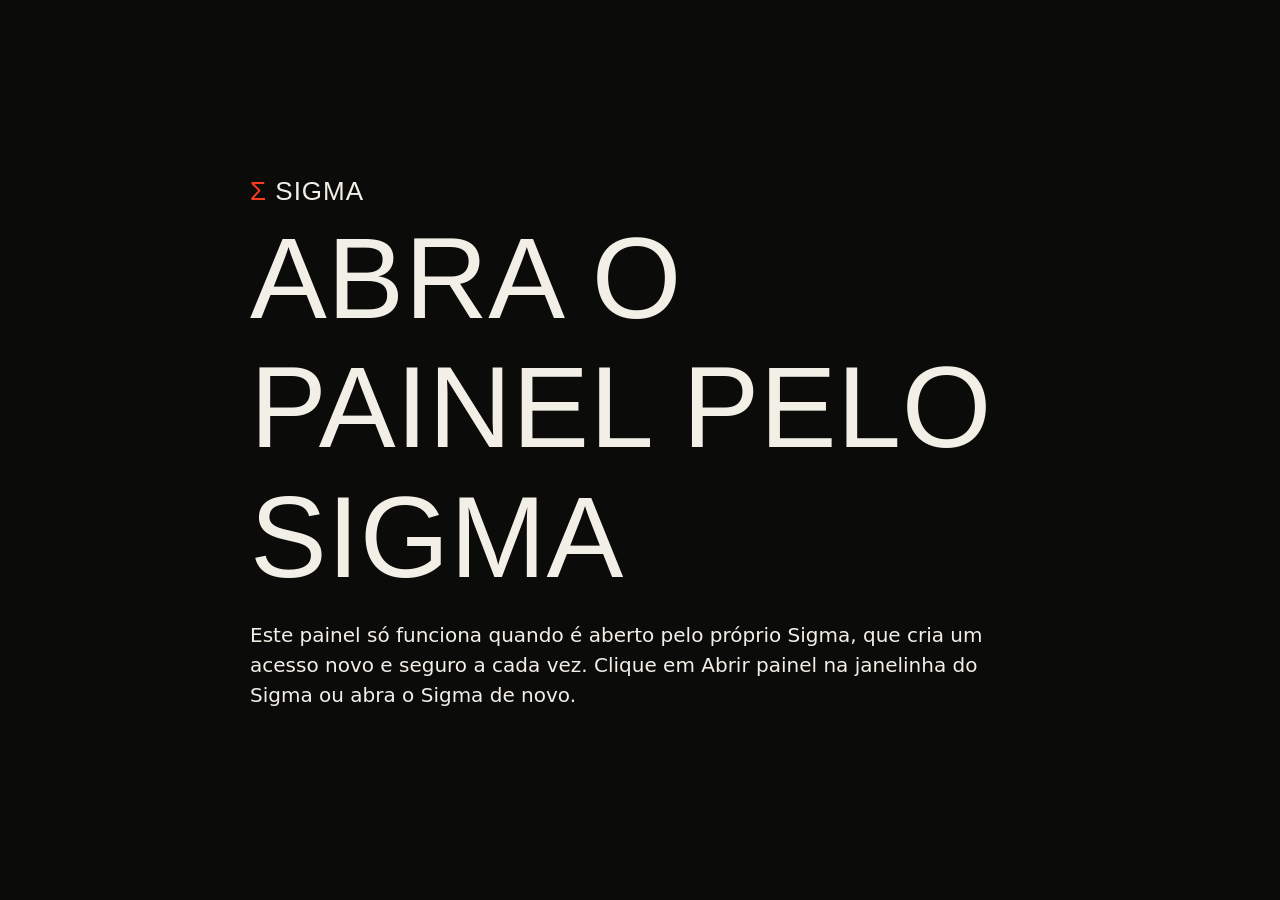
==== sigma/web/app.html @ e87d8d56 "Sigma 2.13: catálogo com 99 modelos (32 gigantes, de 3 a 55 PCs) em classes recolhíveis com rolagem " ====
<!doctype html>
<html lang="pt-br">
<head>
<meta charset="utf-8">
<meta name="viewport" content="width=device-width, initial-scale=1">
<meta name="referrer" content="no-referrer">
<title>Sigma</title>
<link rel="icon" href="data:image/svg+xml,%3Csvg xmlns='http://www.w3.org/2000/svg' viewBox='0 0 64 64'%3E%3Crect width='64' height='64' fill='%23ff3b1f'/%3E%3Ctext x='32' y='50' font-size='50' font-weight='900' text-anchor='middle' font-family='Arial Black,Arial,sans-serif' fill='%230b0b0a'%3E%CE%A3%3C/text%3E%3C/svg%3E">
<style>
/* mesma identidade do site público (sigma.css), com ajustes de aplicativo.
   Só fontes do sistema: o painel nunca chama Google Fonts nem outro site (quem olha não fica sabendo que você usa o Sigma). */
:root {
  --bg: #0b0b0a; --card: #141412; --text: #f2efe6; --muted: #a39f94; --line: #2b2a26;
  --accent: #ff3b1f; --accent-ink: #0b0b0a; --accent-soft: rgba(255, 59, 31, .12);
  --signal: #ffd400; --ok: #5fe08a; --bad: #ff6b5b; --code: #1c1b18;
  --display: Anton, Impact, "Haettenschweiler", "Arial Narrow Bold", sans-serif;
  --mono: "IBM Plex Mono", Consolas, "Cascadia Mono", Menlo, monospace;
  --sans: Inter, "Segoe UI", system-ui, -apple-system, Roboto, Arial, sans-serif;
}
* { box-sizing: border-box; border-radius: 0; }
[hidden] { display: none !important; }
html { color-scheme: dark; }
body { margin: 0; background: var(--bg); color: var(--text); font: 16px/1.6 var(--sans); -webkit-font-smoothing: antialiased; }
::selection { background: var(--accent); color: var(--accent-ink); }
a { color: var(--accent); }
:focus-visible { outline: 2px solid var(--accent); outline-offset: 2px; }
/* nas faixas vermelhas o contorno vermelho sumiria: lá ele é preto */
.band :focus-visible, .clockbox :focus-visible { outline-color: var(--accent-ink); }
/* texto de título com acento (VOCÊ, ROBÔ, ÉPOCA) precisa de entrelinha >= 1.12, senão o acento bate na linha de cima */
h1, h2, h3, h4 { font-family: var(--display); font-weight: 400; text-transform: uppercase; letter-spacing: .5px; line-height: 1.15; margin: 0; }
h2 { font-size: clamp(32px, 4.8vw, 56px); margin: 6px 0 14px; }
h3 { font-size: 22px; margin: 0 0 12px; }
p { margin: 0 0 12px; }
.kicker { font: 600 12px var(--mono); text-transform: uppercase; letter-spacing: 2px; color: var(--accent); }
.mega { font: 400 clamp(50px, 9vw, 116px)/1.12 var(--display); text-transform: uppercase; letter-spacing: .5px; margin: 10px 0 18px; overflow-wrap: anywhere; }
.mega em { font-style: normal; color: var(--accent); }
.mega.on::before { content: ""; display: inline-block; width: .3em; height: .3em; background: var(--accent); margin-right: .16em; vertical-align: .1em; animation: pulse 1.4s infinite; }
.mega.off { color: var(--bad); } .mega.idle { color: var(--muted); } .mega.warn { color: var(--signal); }
.lead { font-size: clamp(17px, 2vw, 20px); line-height: 1.5; max-width: 760px; }
.lead b { background: var(--text); color: var(--bg); padding: 0 5px; }
.muted { color: var(--muted); }
.hint { color: var(--muted); font-size: 13.5px; line-height: 1.5; margin: 6px 0 0; }
.mono { font-family: var(--mono); font-size: 14px; }
.addr { font: 600 14px var(--mono); word-break: break-all; }
.ok { color: var(--ok); } .bad { color: var(--bad); } .warn { color: var(--signal); }
.err { color: var(--bad); font-weight: 600; margin: 12px 0 0; }
.mt { margin-top: 18px; }
.sec { margin: 40px 0 14px; font-size: 28px; }
.row { display: flex; gap: 10px; flex-wrap: wrap; align-items: center; }
.between { justify-content: space-between; }
.brand { font: 400 26px/1 var(--display); letter-spacing: 1px; white-space: nowrap; }
.brand span { color: var(--accent); }
.brand.xl { font-size: clamp(48px, 10vw, 96px); }
@keyframes pulse { 50% { opacity: .25; } }
@media (prefers-reduced-motion: reduce) { *, *::before { animation: none !important; transition: none !important; } }

/* botões e campos */
button, .btn { font: 600 13px var(--mono); text-transform: uppercase; letter-spacing: 1px; border: 2px solid var(--text);
  background: transparent; color: var(--text); padding: 10px 16px; cursor: pointer; text-decoration: none;
  display: inline-flex; align-items: center; justify-content: center; gap: 8px; transition: transform .08s, box-shadow .08s; }
button:hover, .btn:hover { transform: translate(-2px, -2px); box-shadow: 4px 4px 0 var(--accent); }
button:active, .btn:active { transform: none; box-shadow: none; }
button.primary, .btn.primary { background: var(--accent); border-color: var(--accent); color: var(--accent-ink); }
button.primary:hover, .btn.primary:hover { box-shadow: 4px 4px 0 var(--text); }
button.danger { border-color: var(--bad); color: var(--bad); }
button.danger:hover { box-shadow: 4px 4px 0 var(--bad); }
button.danger-fill { background: var(--bad); border-color: var(--bad); color: var(--accent-ink); }
button.big, .btn.big { padding: 15px 24px; font-size: 15px; }
button.small, .btn.small { padding: 5px 10px; font-size: 12px; }
button.link { border: 0; padding: 0; background: none; color: var(--accent); text-decoration: underline; text-transform: none; letter-spacing: 0; font: inherit; }
button.link:hover { transform: none; box-shadow: none; }
button:disabled { opacity: .45; cursor: default; transform: none; box-shadow: none; }
input, select, textarea { font: inherit; width: 100%; padding: 11px 12px; border: 1px solid var(--line); background: var(--bg); color: var(--text); }
input:focus, select:focus, textarea:focus { outline: 2px solid var(--accent); outline-offset: -1px; }
textarea { resize: vertical; min-height: 56px; }
label { display: block; font: 600 12px var(--mono); text-transform: uppercase; letter-spacing: 1px; color: var(--muted); margin: 14px 0 6px; }
label.check { display: flex; gap: 12px; align-items: center; text-transform: none; letter-spacing: 0; font: 600 16px var(--sans); color: var(--text); cursor: pointer; }
input[type=checkbox] { width: 22px; height: 22px; padding: 0; margin: 0; accent-color: var(--accent); flex: none; }
input[type=range] { -webkit-appearance: none; appearance: none; height: 30px; padding: 0; border: 0; background: transparent; cursor: pointer; }
input[type=range]:focus { outline: none; }
input[type=range]:focus-visible { outline: 2px solid var(--accent); outline-offset: 2px; }
input[type=range]::-webkit-slider-runnable-track { height: 8px; background: linear-gradient(to right, var(--accent) var(--p, 50%), var(--line) var(--p, 50%)); }
input[type=range]::-webkit-slider-thumb { -webkit-appearance: none; width: 24px; height: 24px; margin-top: -8px; background: var(--text); border: 3px solid var(--bg); box-shadow: 0 0 0 2px var(--text); }
input[type=range]::-moz-range-track { height: 8px; background: var(--line); }
input[type=range]::-moz-range-progress { height: 8px; background: var(--accent); }
input[type=range]::-moz-range-thumb { width: 18px; height: 18px; background: var(--text); border: 3px solid var(--bg); border-radius: 0; }
.input-btn { display: flex; gap: 8px; }
.input-btn input { flex: 1; min-width: 0; }
.two { display: grid; grid-template-columns: 1fr 1fr; gap: 12px; }
.switch { width: 54px; height: 30px; padding: 0; border: 2px solid var(--text); position: relative; flex: none; }
.switch::after { content: ""; position: absolute; top: 4px; left: 4px; width: 18px; height: 18px; background: var(--muted); transition: transform .12s; }
.switch[aria-checked="true"] { background: var(--accent); border-color: var(--accent); }
.switch[aria-checked="true"]::after { transform: translateX(24px); background: var(--accent-ink); }
.switch:hover { transform: none; box-shadow: 3px 3px 0 var(--text); }
.seg { display: inline-flex; }
.seg button { border-width: 1px; }
.seg button.on { background: var(--text); color: var(--bg); }

/* telas cheias: carregando, sem sessão, desligado */
.screen { min-height: 100vh; display: grid; place-items: center; padding: 24px; }
.screen-box { max-width: 780px; width: 100%; }
.banner { background: var(--signal); color: var(--accent-ink); font: 600 13px var(--mono); text-transform: uppercase; letter-spacing: 1px; padding: 10px 20px; text-align: center; }

/* topo e abas */
.top { position: sticky; top: 0; z-index: 6; background: var(--bg); border-bottom: 2px solid var(--text); }
.top-row { display: flex; flex-wrap: wrap; align-items: center; gap: 10px 18px; padding: 12px 24px 6px; }
.spacer { flex: 1; }
.live { display: inline-flex; align-items: center; gap: 8px; font: 600 12px var(--mono); text-transform: uppercase; letter-spacing: 1px; padding: 5px 10px; border: 1px solid var(--line); }
.live i { width: 9px; height: 9px; background: var(--muted); flex: none; }
.live.on { border-color: var(--accent); } .live.on i { background: var(--accent); animation: pulse 1.4s infinite; }
.live.warn i { background: var(--signal); } .live.off i { background: var(--bad); }
.top-bal { text-align: right; line-height: 1.1; }
.top-bal span { display: block; font: 600 11px var(--mono); text-transform: uppercase; letter-spacing: 1px; color: var(--muted); }
.top-bal b { font: 400 22px var(--display); letter-spacing: .5px; white-space: nowrap; }
.tabs { display: flex; overflow-x: auto; padding: 0 12px; scrollbar-width: none; }
.tabs::-webkit-scrollbar { display: none; }
.tabs button { border: 0; background: none; color: var(--muted); padding: 12px; white-space: nowrap; }
.tabs button:hover { color: var(--text); transform: none; box-shadow: inset 0 -3px 0 var(--line); }
.tabs button.on { color: var(--text); box-shadow: inset 0 -4px 0 var(--accent); }
.wrap { max-width: 1120px; margin: 0 auto; padding: 34px 24px 70px; }
.foot { border-top: 2px solid var(--text); padding: 22px 24px; display: flex; flex-wrap: wrap; gap: 8px 22px; justify-content: center;
  font: 600 12.5px var(--mono); text-transform: uppercase; letter-spacing: 1px; color: var(--muted); }
.foot a { color: var(--muted); text-decoration: none; margin: 0 6px; }
.foot a:hover { color: var(--accent); }

/* blocos */
.card { background: var(--card); border: 1px solid var(--line); padding: 22px; min-width: 0; }
.cols { display: grid; gap: 18px; grid-template-columns: repeat(auto-fit, minmax(min(340px, 100%), 1fr)); align-items: start; }
.zone { border-color: rgba(255, 107, 91, .45); }
.note { border-left: 4px solid var(--signal); background: rgba(255, 212, 0, .07); padding: 12px 16px; margin: 14px 0; }
.note.err { border-color: var(--bad); background: rgba(255, 107, 91, .08); color: var(--text); font-weight: 400; }
.note.ok { border-color: var(--ok); background: rgba(95, 224, 138, .07); }
.pill { display: inline-flex; align-items: center; font: 600 12px var(--mono); text-transform: uppercase; letter-spacing: 1px; padding: 4px 10px; border: 1px solid var(--line); color: var(--muted); }
.pill.ok { border-color: var(--ok); color: var(--ok); } .pill.bad { border-color: var(--bad); color: var(--bad); } .pill.warn { border-color: var(--signal); color: var(--signal); }
.tag { display: inline-block; font: 600 10.5px/1.6 var(--mono); text-transform: uppercase; letter-spacing: 1px; padding: 1px 7px; border: 1px solid currentColor; margin-right: 6px; vertical-align: 1px; white-space: nowrap; }
.tag.red { background: var(--accent); color: var(--accent-ink); border-color: var(--accent); }
.tag.ok { color: var(--ok); } .tag.bad { color: var(--bad); } .tag.warn { color: var(--signal); }
.empty { color: var(--muted); padding: 14px 0; margin: 0; }
.stats { display: grid; grid-template-columns: repeat(auto-fit, minmax(min(170px, 100%), 1fr)); border: 2px solid var(--text); margin: 26px 0; }
.stat { padding: 18px 18px 16px; border: 1px solid var(--line); min-width: 0; }
.stat > span { display: block; font: 600 11.5px var(--mono); text-transform: uppercase; letter-spacing: 1px; color: var(--muted); }
.stat > b { display: block; font: 400 clamp(32px, 3.6vw, 46px)/1.12 var(--display); margin: 8px 0 4px; letter-spacing: .5px; overflow-wrap: anywhere; }
.stat > b.long { font-size: clamp(24px, 2.6vw, 32px); }
.stat > small { display: block; color: var(--muted); font-size: 13px; line-height: 1.4; }
.stats.six, .stats.three { grid-template-columns: repeat(3, minmax(0, 1fr)); }   /* sem célula sobrando no fim */
.stat.hot { background: var(--accent-soft); box-shadow: inset 0 0 0 2px var(--accent); }
.stat.hot > b { color: var(--accent); }
.bar { height: 8px; background: var(--line); overflow: hidden; }
.bar > i { display: block; height: 100%; width: 0; background: var(--accent); transition: width .5s; }
.bar.big { height: 26px; background: transparent; border: 2px solid var(--text); }
.bar.done > i { background: var(--ok); }
.kv { display: grid; grid-template-columns: auto minmax(0, 1fr); gap: 4px 14px; font-size: 14.5px; margin: 0; }
.kv dt { color: var(--muted); font: 600 11.5px/1.9 var(--mono); text-transform: uppercase; letter-spacing: 1px; }
.kv dd { margin: 0; overflow-wrap: anywhere; }
.cat-tools { display: flex; flex-wrap: wrap; gap: 8px; align-items: center; margin: 12px 0 4px; }
.cat-tools input { flex: 1 1 260px; min-width: 0; }
details.cat-group { border: 1px solid var(--line); background: var(--card); margin-top: 10px; }
details.cat-group > summary { list-style: none; cursor: pointer; display: flex; align-items: center; gap: 10px;
  padding: 14px 16px; font: 600 16px/1.3 var(--sans, inherit); text-transform: none; letter-spacing: 0; }
details.cat-group > summary::-webkit-details-marker { display: none; }
details.cat-group > summary::before { content: "+"; display: inline-grid; place-items: center; width: 22px; height: 22px;
  border: 1px solid var(--line-strong, var(--line)); font: 600 15px var(--mono); flex: none; transition: transform .15s; }
details.cat-group[open] > summary::before { content: "–"; }
details.cat-group > summary .cat-sub { color: var(--muted); font: 400 13px var(--sans, inherit); }
details.cat-group > summary .cat-count { margin-left: auto; font: 600 12px var(--mono); color: var(--muted); white-space: nowrap; }
details.cat-group > summary:hover { background: color-mix(in srgb, var(--text) 4%, transparent); }
.cat-scroll { max-height: min(620px, 70vh); overflow-y: auto; overscroll-behavior: contain; padding: 4px 14px 16px;
  border-top: 1px solid var(--line); scrollbar-gutter: stable; }
.cat-scroll .tiles { margin-top: 10px; }
.tiles { display: grid; gap: 14px; grid-template-columns: repeat(auto-fill, minmax(min(300px, 100%), 1fr)); }
.tile { background: var(--card); border: 1px solid var(--line); padding: 18px; display: flex; flex-direction: column; gap: 12px; min-width: 0; }
.tile h4 { font-size: 24px; overflow-wrap: anywhere; }
.tile .desc { color: var(--muted); font-size: 14px; margin: 0; }
.tile > .row:last-child { margin-top: auto; }
.list { border-top: 1px solid var(--line); }
.item { display: flex; justify-content: space-between; align-items: center; gap: 14px; padding: 12px 4px; border-bottom: 1px solid var(--line); }
.item .what { font-weight: 600; overflow-wrap: anywhere; }
.item .meta { color: var(--muted); font-size: 13px; }
.item .amt { font: 600 15px var(--mono); white-space: nowrap; text-align: right; }
.item.in .amt { color: var(--ok); }
.item.mint { background: var(--accent-soft); box-shadow: inset 4px 0 0 var(--accent); padding-left: 16px; }
.item.mint .amt { color: var(--accent); font-size: 16px; }
.dl { padding: 12px 0; border-bottom: 1px solid var(--line); }
.dl .bar { margin-top: 8px; }
.dl .meta { font: 600 12px var(--mono); text-transform: uppercase; letter-spacing: 1px; color: var(--muted); margin-top: 6px; }
table { width: 100%; border-collapse: collapse; font-size: 14.5px; }
th, td { text-align: left; padding: 9px 8px; border-bottom: 1px solid var(--line); white-space: nowrap; }
th { color: var(--muted); font: 600 11px var(--mono); text-transform: uppercase; letter-spacing: 1px; }
td.hot { color: var(--accent); font-weight: 700; }
.table-wrap { overflow-x: auto; }

/* início */
.hero { display: grid; grid-template-columns: minmax(0, 1.25fr) minmax(0, 1fr); gap: 24px; align-items: stretch; }
.controls { display: grid; grid-template-columns: auto minmax(0, 1fr); gap: 16px 26px; align-items: center; margin-top: 24px; }
.controls > button { justify-self: start; }
.slider label { margin: 0; }
.val, .opt .v { font: 400 26px/1 var(--display); letter-spacing: .5px; }
.clockbox { background: var(--accent); color: var(--accent-ink); padding: 24px; display: flex; flex-direction: column; justify-content: space-between; gap: 16px; box-shadow: 8px 8px 0 var(--text); }
.clockbox .label { font: 600 12px var(--mono); text-transform: uppercase; letter-spacing: 2px; }
.clock { font: 400 clamp(56px, 7.4vw, 100px)/.95 var(--display); letter-spacing: 1px; white-space: nowrap; }   /* só dígitos: sem acento */
.clock .d { display: inline-block; width: .56em; text-align: center; }
.clock.sm { font-size: clamp(44px, 6vw, 72px); }
.clockbox p { margin: 0; font-size: 15.5px; }
.clockbox b { font-weight: 800; }
.clockbox.wide { flex-direction: row; flex-wrap: wrap; align-items: flex-end; gap: 14px 32px; margin: 0 0 8px; }
.clockbox.wide p { max-width: 460px; }
/* emissão contínua: o ritmo de agora (SIG por hora), sem contagem regressiva */
.flow { font: 400 clamp(52px, 7vw, 96px)/1.12 var(--display); letter-spacing: 1px; overflow-wrap: anywhere; }
.flow.sm { font-size: clamp(40px, 5.6vw, 68px); }
.flow small { display: block; font: 600 12px var(--mono); text-transform: uppercase; letter-spacing: 2px; margin-top: 2px; }
.strip { display: flex; flex-wrap: wrap; gap: 6px 22px; border-block: 1px solid var(--line); padding: 14px 2px; font: 600 13px var(--mono); text-transform: uppercase; letter-spacing: 1px; color: var(--muted); }
.strip b { color: var(--text); font-weight: 600; }
.band { background: var(--accent); color: var(--accent-ink); padding: 32px clamp(18px, 4vw, 44px); margin-top: 44px; }
.band h2 { font-size: clamp(32px, 5.4vw, 62px); margin: 0 0 12px; }
.band p { font-size: 18px; max-width: 760px; margin: 0 0 8px; }
.band a { color: var(--accent-ink); font: 600 13px var(--mono); text-transform: uppercase; letter-spacing: 1px; margin-right: 18px; }

/* carteira */
.huge { display: flex; align-items: baseline; gap: 12px; flex-wrap: wrap; margin: 8px 0 6px; }
.huge b { font: 400 clamp(44px, 9vw, 104px)/.95 var(--display); letter-spacing: .5px; overflow-wrap: anywhere; }   /* só números: sem acento */
.huge span { font: 400 30px var(--display); color: var(--accent); }
.addr-line { display: flex; gap: 10px; align-items: center; flex-wrap: wrap; margin-top: 8px; }
.wallet-top { margin-bottom: 26px; }
.keybox { font: 600 16px/1.6 var(--mono); word-break: break-all; padding: 16px; background: var(--code); border: 2px dashed var(--accent); user-select: all; }
.warnbox { border: 2px solid var(--signal); padding: 16px 18px; margin: 16px 0; }
.warnbox > b { display: block; font: 400 26px/1.15 var(--display); text-transform: uppercase; letter-spacing: .5px; color: var(--signal); margin-bottom: 8px; }
.warnbox p { margin: 0; }

/* meu computador */
.opt { display: grid; grid-template-columns: minmax(0, 1fr) auto; align-items: center; gap: 8px 16px; padding: 14px 0; border-bottom: 1px solid var(--line); }
.opt:last-child { border-bottom: 0; }
.opt .t { font-weight: 700; }
.opt > input[type=range], .opt > .hint { grid-column: 1 / -1; }
.opt > .hint { margin: 0; }

/* IA: no jeito dos apps de chat de sempre (conversas à esquerda, mensagens no meio, caixa de texto presa embaixo) */
.sr { position: absolute !important; width: 1px; height: 1px; margin: -1px; padding: 0; overflow: hidden; clip: rect(0 0 0 0); white-space: nowrap; border: 0; }
.ai { position: relative; display: grid; grid-template-columns: 260px minmax(0, 1fr); height: calc(100vh - 190px); height: calc(100dvh - 190px);
  min-height: 500px; border: 1px solid var(--line); border-radius: 16px; overflow: hidden; background: var(--bg); }
.ai button, .cc button { text-transform: none; letter-spacing: 0; }
.ai button:hover, .cc button:hover { transform: none; box-shadow: none; }
.ai-scrim { display: none; }
.ai-side { display: flex; flex-direction: column; gap: 8px; min-width: 0; min-height: 0; background: var(--card); border-right: 1px solid var(--line); padding: 12px 10px; }
.ai-new { width: 100%; justify-content: flex-start; border: 1px solid var(--line); border-radius: 10px; padding: 9px 12px; font: 600 14px var(--sans); }
.ai-new:hover, .ai-new:focus-visible { background: rgba(242, 239, 230, .06); }
.ai-list { flex: 1; min-height: 0; overflow-y: auto; margin: 0 -4px; padding: 0 4px 8px; }
.side-group { font: 600 11px var(--mono); text-transform: uppercase; letter-spacing: 1px; color: var(--muted); margin: 14px 10px 4px; }
.side-empty { color: var(--muted); font-size: 13.5px; margin: 12px 10px; }
.side-item { display: flex; align-items: center; border-radius: 9px; min-width: 0; }
.side-item:hover, .side-item:focus-within { background: rgba(242, 239, 230, .06); }
.side-item.on { background: rgba(242, 239, 230, .1); }
.side-open { flex: 1; min-width: 0; justify-content: flex-start; gap: 8px; border: 0; background: none; padding: 8px 10px; font: 400 14px/1.35 var(--sans); color: var(--text); text-align: left; }
.side-open .t { flex: 1; min-width: 0; overflow: hidden; text-overflow: ellipsis; white-space: nowrap; }
.side-open .k { flex: none; font: 600 10px var(--mono); text-transform: uppercase; letter-spacing: .5px; color: var(--muted); }
.side-act { flex: none; border: 0; background: none; color: var(--muted); padding: 6px 7px; font: 15px/1 var(--sans); border-radius: 6px; opacity: 0; }
.side-item:hover .side-act, .side-item:focus-within .side-act, .side-item.on .side-act { opacity: 1; }
.side-act:hover, .side-act:focus-visible { color: var(--text); background: rgba(242, 239, 230, .1); }
@media (hover: none) { .side-act { opacity: 1; } }
.ai-main { display: flex; flex-direction: column; min-width: 0; min-height: 0; }
.ai-top { display: flex; align-items: center; gap: 10px; padding: 9px 14px; border-bottom: 1px solid var(--line); min-width: 0; }
.ai-top select { flex: 0 1 auto; width: auto; min-width: 0; max-width: 100%; border-radius: 10px; padding: 7px 10px; font: 600 14px var(--sans); background: var(--card); }
.ai-toggle { display: none; flex: none; border: 1px solid var(--line); border-radius: 10px; padding: 7px 10px; font: 600 13px var(--sans); }
.ai-total { margin-left: auto; flex: none; font: 12px var(--mono); color: var(--muted); white-space: nowrap; }
.ai-log { flex: 1; min-height: 0; overflow-y: auto; padding: 24px 16px 12px; }
.ai-col { max-width: 760px; min-height: 100%; margin: 0 auto; display: flex; flex-direction: column; gap: 26px; }
#chat-msgs { flex: 1 0 auto; display: flex; flex-direction: column; gap: 26px; }
#chat-pending:empty { display: none; }
.ai-empty { flex: 1; display: flex; flex-direction: column; align-items: center; justify-content: center; text-align: center; gap: 14px; padding: 16px 0; color: var(--muted); }
.ai-hello { font: 600 clamp(26px, 4vw, 34px)/1.3 var(--sans); color: var(--text); margin: 0; }
.chips { display: flex; flex-wrap: wrap; gap: 8px; justify-content: center; max-width: 660px; }
.chip { border: 1px solid var(--line); border-radius: 999px; padding: 8px 14px; font: 400 13.5px/1.35 var(--sans); color: var(--text); text-align: left; }
.chip:hover, .chip:focus-visible { background: rgba(242, 239, 230, .06); }
.m-user { display: flex; justify-content: flex-end; }
.m-user .bubble { max-width: min(80%, 620px); background: var(--card); border: 1px solid var(--line); border-radius: 18px; padding: 10px 16px; white-space: pre-wrap; overflow-wrap: anywhere; }
.m-ai { min-width: 0; }
.m-head { font: 12px/1.5 var(--mono); color: var(--muted); margin-bottom: 6px; overflow-wrap: anywhere; }
.m-err { color: var(--bad); margin: 0; }
.m-acts { display: flex; flex-wrap: wrap; gap: 2px; margin-top: 8px; }
.m-act { border: 0; background: none; color: var(--muted); padding: 4px 8px; font: 500 12.5px var(--sans); border-radius: 7px; text-decoration: none; display: inline-flex; }
.m-act:hover, .m-act:focus-visible { color: var(--text); background: rgba(242, 239, 230, .08); }
.m-wait { display: flex; flex-wrap: wrap; align-items: center; gap: 4px 8px; color: var(--muted); }
.m-live { margin-top: 8px; }
.m-live .bar { height: 6px; background: var(--line); margin: 6px 0 4px; max-width: 360px; }
.m-live .bar i { display: block; height: 100%; background: var(--accent); transition: width .5s; }
.m-live .life { font-size: 12px; color: var(--muted); }
.m-live .life.warn { color: var(--warn, #e0a800); }
.m-live img.preview { display: block; max-width: min(320px, 100%); image-rendering: auto; border: 1px solid var(--line); margin-top: 6px; filter: saturate(.9); }
.m-live .partial::after { content: "▍"; color: var(--accent); animation: pulse 1s infinite; }
.m-note { flex-basis: 100%; font-size: 13px; }
.m-grid { display: grid; gap: 8px; grid-template-columns: repeat(2, minmax(0, 1fr)); max-width: 560px; }
.m-grid.n1 { grid-template-columns: minmax(0, 1fr); max-width: 440px; }
.thumb { display: block; width: 100%; padding: 0; border: 1px solid var(--line); border-radius: 12px; overflow: hidden; background: var(--card); aspect-ratio: 1; }
.thumb:hover { border-color: var(--muted); }
.thumb img { display: block; width: 100%; height: 100%; object-fit: cover; }
.thumb-wait { display: grid; place-items: center; height: 100%; min-height: 120px; color: var(--muted); font-size: 13px; padding: 8px; }
.m-video { max-width: 560px; }
.m-video video { display: block; width: 100%; border-radius: 12px; background: #000; border: 1px solid var(--line); }
.dlg-img { display: block; max-width: 100%; height: auto; margin: 0 auto; border-radius: 8px; }
/* texto do modelo em markdown (montado só com texto escapado) */
.md { overflow-wrap: anywhere; line-height: 1.65; min-width: 0; }
.md > :first-child { margin-top: 0; }
.md > :last-child { margin-bottom: 0; }
.md p { margin: 0 0 12px; }
.md h3, .md h4, .md h5, .md h6 { font-family: inherit; font-weight: 700; text-transform: none; letter-spacing: 0; line-height: 1.35; margin: 20px 0 8px; }
.md h3 { font-size: 1.32em; } .md h4 { font-size: 1.16em; } .md h5, .md h6 { font-size: 1em; }
.md ul, .md ol { margin: 0 0 12px; padding-left: 24px; }
.md li { margin: 3px 0; }
.md li > ul, .md li > ol { margin: 4px 0 0; }
.md blockquote { margin: 0 0 12px; padding: 2px 0 2px 14px; border-left: 3px solid var(--line); color: var(--muted); }
.md hr { border: 0; border-top: 1px solid var(--line); margin: 18px 0; }
.md code { font: .9em var(--mono); background: var(--code); border: 1px solid var(--line); border-radius: 5px; padding: 1px 5px; }
.md-table { overflow-x: auto; margin: 0 0 12px; border: 1px solid var(--line); border-radius: 8px; }
.md table { font-size: 14px; }
.md th, .md td { white-space: normal; padding: 7px 12px; }
.md th { font: 600 13.5px var(--sans); text-transform: none; letter-spacing: 0; color: var(--text); background: var(--card); }
.md tr:last-child td { border-bottom: 0; }
.codeblk { margin: 0 0 12px; border: 1px solid var(--line); border-radius: 10px; overflow: hidden; background: var(--code); }
.code-head { display: flex; justify-content: space-between; align-items: center; gap: 8px; padding: 3px 6px 3px 12px; font: 12px var(--mono); color: var(--muted); border-bottom: 1px solid var(--line); }
.code-copy { border: 0; background: none; color: var(--muted); padding: 4px 8px; font: 500 12px var(--sans); border-radius: 6px; }
.code-copy:hover, .code-copy:focus-visible { color: var(--text); background: rgba(242, 239, 230, .08); transform: none; box-shadow: none; }
.codeblk pre { margin: 0; padding: 12px 14px; overflow-x: auto; white-space: pre; font: 13px/1.55 var(--mono); }
.codeblk code { background: none; border: 0; padding: 0; font: inherit; }
.think { margin: 0 0 14px; color: var(--muted); border-left: 2px solid var(--line); padding-left: 12px; }
.think summary { cursor: pointer; font: 600 12.5px var(--sans); text-transform: none; letter-spacing: 0; }
.dots i { display: inline-block; width: 7px; height: 7px; background: var(--accent); margin-right: 3px; border-radius: 50%; animation: pulse 1s infinite; }
.dots i:nth-child(2) { animation-delay: .2s; } .dots i:nth-child(3) { animation-delay: .4s; }
/* caixa de texto */
.composer { padding: 4px 16px 10px; }
.comp-wrap { max-width: 760px; margin: 0 auto; }
.comp-opts { display: flex; flex-wrap: wrap; gap: 6px 12px; align-items: center; margin-bottom: 8px; min-width: 0; }
.comp-opts > span { display: inline-flex; flex-wrap: wrap; gap: 6px 12px; }
.comp-opts label { margin: 0; display: inline-flex; align-items: center; gap: 6px; font: 500 12.5px var(--sans); text-transform: none; letter-spacing: 0; color: var(--muted); }
.comp-opts select { width: auto; padding: 4px 8px; border-radius: 8px; font: 13px var(--sans); background: var(--card); }
.comp-kind { font-size: 12px; color: var(--muted); }
.comp-box { display: flex; align-items: flex-end; gap: 8px; background: var(--card); border: 1px solid var(--line); border-radius: 24px; padding: 7px 7px 7px 18px; }
.comp-box:focus-within { border-color: var(--muted); }
.comp-box textarea { flex: 1; min-width: 0; border: 0; background: transparent; padding: 7px 0; min-height: 0; max-height: 220px; resize: none; line-height: 1.5; }
.comp-box textarea:focus { outline: none; }
.send { flex: none; width: 38px; height: 38px; padding: 0; border: 0; border-radius: 50%; background: var(--text); color: var(--bg); font: 700 18px/1 var(--sans); }
.send:hover { opacity: .85; }
.send.stop { font-size: 14px; }
.comp-foot { font-size: 12px; line-height: 1.5; color: var(--muted); text-align: center; margin: 7px 0 0; }
.comp-foot b { color: var(--text); font-weight: 600; }

/* sites */
.drop { display: flex; flex-direction: column; gap: 4px; align-items: flex-start; border: 2px dashed var(--line); padding: 22px; cursor: pointer;
  text-transform: none; letter-spacing: 0; font: 15px var(--sans); color: var(--muted); margin: 0 0 4px; }
.drop b { font: 400 24px var(--display); text-transform: uppercase; color: var(--text); letter-spacing: .5px; }
.drop:hover { border-color: var(--accent); }
.estimate { font-size: 14px; border-left: 3px solid var(--accent); padding: 4px 0 4px 12px; margin: 14px 0 0; }

/* rede */
.supply { margin: 10px 0 26px; }
.supply-top { margin-bottom: 10px; align-items: baseline; }
.big-n { font: 600 13px var(--mono); text-transform: uppercase; letter-spacing: 1px; color: var(--muted); }
.big-n b { font: 400 clamp(40px, 6vw, 72px)/1 var(--display); color: var(--text); margin-right: 8px; letter-spacing: .5px; }
.chart { margin: 4px 0 20px; }
.chart svg { display: block; width: 100%; height: 160px; }
.chart rect { fill: var(--accent); }
.chart rect.me { fill: var(--signal); }
.chart g:hover rect:not(.me) { fill: var(--text); }
.chart line { stroke: var(--text); stroke-width: 2; vector-effect: non-scaling-stroke; }
.chart-head, .chart-foot { display: flex; justify-content: space-between; gap: 10px; flex-wrap: wrap; font: 600 11.5px var(--mono); text-transform: uppercase; letter-spacing: 1px; color: var(--muted); }
.chart-head { margin-bottom: 8px; } .chart-foot { margin-top: 6px; }
.legend i { display: inline-block; width: 10px; height: 10px; background: var(--signal); margin-right: 6px; vertical-align: -1px; }
.rules { margin: 0; padding: 0; list-style: none; counter-reset: r; }
.rules li { counter-increment: r; position: relative; padding: 12px 0 12px 54px; border-top: 1px solid var(--line); }
.rules li::before { content: counter(r, decimal-leading-zero); position: absolute; left: 0; top: 7px; font: 400 28px var(--display); color: var(--accent); }

/* votações */
.votes { display: flex; height: 12px; background: var(--line); overflow: hidden; }
.votes i { display: block; height: 100%; }
.votes .y { background: var(--ok); } .votes .n { background: var(--bad); }
.gov-text { white-space: pre-wrap; overflow-wrap: anywhere; color: var(--muted); font-size: 14.5px; margin: 0; }
.change { font: 600 14px/1.5 var(--mono); overflow-wrap: anywhere; margin: 0; }
.change b { color: var(--accent); }
.tile .bar { margin-top: 6px; }

/* configurações */
.cfg h3 { margin-top: 26px; }
.cfg h3:first-child { margin-top: 0; }
.cfg label.check { margin: 14px 0 0; }
.save-bar { display: flex; flex-wrap: wrap; gap: 10px; align-items: center; justify-content: flex-end; border-top: 1px solid var(--line); margin-top: 22px; padding-top: 16px; }
.save-bar span { margin-right: auto; font-size: 14px; }
details summary { cursor: pointer; font: 600 13px var(--mono); text-transform: uppercase; letter-spacing: 1px; }
.adv { margin-top: 22px; }
#logs { max-height: 340px; overflow: auto; white-space: pre-wrap; overflow-wrap: anywhere; background: var(--code); border: 1px solid var(--line); padding: 12px; font: 12.5px/1.55 var(--mono); margin: 14px 0 0; }

/* assistente de primeira execução */
.wiz { min-height: 100vh; display: flex; flex-direction: column; }
.wiz-top { display: flex; flex-wrap: wrap; gap: 12px 30px; align-items: center; justify-content: space-between; padding: 14px 24px; border-bottom: 2px solid var(--text); }
.steps { list-style: none; display: flex; gap: 6px; margin: 0; padding: 0; flex-wrap: wrap; }
.steps li { font: 600 12px var(--mono); text-transform: uppercase; letter-spacing: 1px; color: var(--muted); padding: 6px 10px; border: 1px solid var(--line); }
.steps li.on { background: var(--accent); color: var(--accent-ink); border-color: var(--accent); }
.steps li.done { color: var(--text); border-color: var(--text); }
.wiz-body { flex: 1; width: 100%; max-width: 960px; margin: 0 auto; padding: clamp(28px, 6vh, 70px) 24px 60px; }
.facts { list-style: none; padding: 0; margin: 26px 0 30px; border-top: 1px solid var(--line); }
.facts li { padding: 14px 0; border-bottom: 1px solid var(--line); font-size: 17px; }
.facts b { font: 400 21px var(--display); text-transform: uppercase; letter-spacing: .5px; color: var(--accent); margin-right: 8px; }
.choices { display: grid; gap: 12px; grid-template-columns: repeat(auto-fit, minmax(min(250px, 100%), 1fr)); margin: 20px 0 6px; }
.choice { text-align: left; flex-direction: column; align-items: flex-start; justify-content: flex-start; gap: 6px; padding: 18px; border: 2px solid var(--line);
  text-transform: none; letter-spacing: 0; font: 15px/1.45 var(--sans); }
.choice b { font: 400 22px/1.12 var(--display); text-transform: uppercase; letter-spacing: .5px; }
.choice span { color: var(--muted); }
.choice[aria-pressed="true"] { border-color: var(--accent); box-shadow: 6px 6px 0 var(--accent); transform: translate(-2px, -2px); }
.wiz-actions { display: flex; flex-wrap: wrap; gap: 10px; margin-top: 22px; }

/* diálogo e aviso */
dialog { background: var(--card); color: var(--text); border: 2px solid var(--text); box-shadow: 10px 10px 0 var(--accent); padding: 26px;
  width: min(540px, calc(100% - 28px)); max-height: calc(100vh - 40px); overflow-y: auto; }
dialog::backdrop { background: rgba(5, 5, 4, .8); }
dialog h3 { font-size: 30px; margin-bottom: 10px; }
.dlg-actions { display: flex; gap: 10px; justify-content: flex-end; flex-wrap: wrap; margin-top: 22px; }
#toast { position: fixed; left: 50%; bottom: 22px; transform: translateX(-50%); font: 600 13.5px var(--mono); padding: 12px 18px; max-width: calc(100% - 32px);
  z-index: 20; display: none; background: var(--text); color: var(--bg); box-shadow: 4px 4px 0 var(--accent); }
#toast.show { display: block; }
#toast.err { background: var(--accent); color: var(--accent-ink); box-shadow: 4px 4px 0 var(--text); }

/* avisos que valem em todas as abas: versão nova, Sigma Code esperando aprovação */
.top-note { display: flex; flex-wrap: wrap; gap: 10px 16px; align-items: center; padding: 12px 16px; margin: 0 0 22px; background: var(--signal); color: var(--accent-ink); font-weight: 600; }
.top-note p { margin: 0; flex: 1 1 300px; }
.top-note.red { background: var(--accent); }
.top-note .btn, .top-note button { border-color: var(--accent-ink); color: var(--accent-ink); }
.top-note .btn:hover, .top-note button:hover { box-shadow: 4px 4px 0 var(--accent-ink); }
.top-note :focus-visible { outline-color: var(--accent-ink); }
/* detalhes técnicos: o erro cru só aparece para quem abrir */
details.tech { margin: 8px 0 0; }
details.tech summary { font-size: 11.5px; color: var(--muted); }
details.tech p { font: 12.5px/1.5 var(--mono); overflow-wrap: anywhere; margin: 6px 0 0; color: var(--muted); }
.note p:last-child { margin-bottom: 0; }
.receive .addr { font-size: 15px; }
.confirm-addr { font: 600 15px/1.5 var(--mono); word-break: break-all; padding: 14px 16px; border: 2px solid var(--text); margin: 18px 0 8px; }
.confirm-addr .lbl { display: block; font: 600 11.5px var(--mono); text-transform: uppercase; letter-spacing: 1px; color: var(--muted); margin-bottom: 4px; }

/* Sigma Code: no jeito de um agente de terminal (transcrição em fonte fixa, ferramentas em linhas curtas, aprovação embaixo) */
.cc { display: flex; flex-direction: column; height: calc(100vh - 190px); height: calc(100dvh - 190px); min-height: 520px;
  background: var(--code); border: 1px solid var(--line); border-radius: 14px; overflow: hidden; font: 13.5px/1.6 var(--mono); }
.cc-head { display: flex; flex-wrap: wrap; align-items: center; gap: 8px 12px; padding: 10px 14px; border-bottom: 1px solid var(--line); background: var(--card); min-width: 0; }
.cc-brand { font: 700 13px var(--mono); color: var(--accent); white-space: nowrap; }
.cc-setup { display: flex; flex-wrap: wrap; align-items: center; gap: 8px 10px; flex: 1 1 420px; min-width: 0; }
.cc-setup input:not([type=checkbox]), .cc-setup select { width: auto; font: 13px var(--mono); padding: 6px 9px; border-radius: 8px; background: var(--bg); }
.cc-folder { display: flex; gap: 6px; flex: 1 1 260px; min-width: 0; }
.cc-folder input { flex: 1; min-width: 0; }
.cc-setup select { flex: 0 1 auto; min-width: 0; max-width: 100%; }
.cc-setup label.check { margin: 0; gap: 8px; font: 500 13px var(--sans); }
.cc-setup input[type=checkbox] { width: 18px; height: 18px; }
.cc-where { flex: 1 1 260px; min-width: 0; color: var(--muted); font-size: 12.5px; overflow-wrap: anywhere; }
.cc-where b { color: var(--text); font-weight: 600; }
.cc-spent { color: var(--muted); font-size: 12px; white-space: nowrap; }
.cc-small { border: 1px solid var(--line); border-radius: 8px; padding: 6px 10px; font: 500 12.5px var(--sans); }
.cc-small:hover, .cc-small:focus-visible { border-color: var(--text); }
.cc-log { flex: 1; min-height: 0; overflow-y: auto; padding: 14px 16px; display: flex; flex-direction: column; gap: 10px; }
.cc-empty { color: var(--muted); margin: auto 0; padding: 20px 0; text-align: center; font-family: var(--sans); }
.cc-user { display: flex; gap: 8px; padding: 6px 10px; border-radius: 8px; background: rgba(242, 239, 230, .05); white-space: pre-wrap; overflow-wrap: anywhere; }
.cc-prompt { flex: none; color: var(--accent); font-weight: 700; }
.cc-step { display: flex; gap: 10px; min-width: 0; }
.cc-step > div { flex: 1; min-width: 0; }
.cc-dot { flex: none; width: 1.1em; }
.cc-tool .cc-dot { color: var(--ok); }
.cc-tool.refused .cc-dot { color: var(--bad); }
.cc .md { font: inherit; line-height: 1.6; }
.cc-call { display: inline; border: 0; background: none; padding: 0; font: inherit; color: var(--text); text-align: left; overflow-wrap: anywhere; }
.cc-call:hover b { text-decoration: underline; }
.cc-arg { color: var(--muted); }
.cc-out { display: flex; gap: 8px; color: var(--muted); min-width: 0; }
.cc-elbow { flex: none; color: var(--muted); }
.cc-sum { min-width: 0; overflow-wrap: anywhere; }
.cc-pre { flex: 1; min-width: 0; margin: 2px 0 0; white-space: pre-wrap; overflow-wrap: anywhere; max-height: 360px; overflow-y: auto; font: 12.5px/1.5 var(--mono); color: var(--text); }
.d-line { display: block; min-height: 1.5em; }
.d-add { background: rgba(95, 224, 138, .12); color: var(--ok); }
.d-del { background: rgba(255, 107, 91, .12); color: var(--bad); }
.d-hunk { color: var(--signal); }
.d-file { color: var(--muted); }
.cc-final { padding: 8px 10px; border-left: 2px solid var(--ok); border-radius: 0 8px 8px 0; background: rgba(95, 224, 138, .06); }
.cc-final .cc-dot, .cc-label { color: var(--ok); }
.cc-label { font-weight: 700; }
.cc-error { color: var(--bad); }
.cc-note { display: flex; gap: 8px; color: var(--muted); font-size: 12.5px; }
.cc-cost { text-align: right; font-size: 11.5px; color: var(--muted); opacity: .85; overflow-wrap: anywhere; }
.cc-run { color: var(--muted); }
.cc-status { padding: 6px 16px; border-top: 1px solid var(--line); font: 600 12.5px var(--sans); color: var(--signal); }
/* pedido de aprovação, embaixo da transcrição */
.approve { border: 1px solid var(--signal); border-radius: 10px; padding: 12px 14px; background: rgba(255, 212, 0, .04); font-family: var(--sans); }
.approve.cmd { border-color: var(--bad); background: rgba(255, 107, 91, .05); }
.approve:focus { outline: 2px solid var(--accent); outline-offset: 2px; }
.approve p { margin: 0 0 8px; }
.approve pre { white-space: pre-wrap; overflow-wrap: anywhere; background: var(--bg); border: 1px solid var(--line); border-radius: 8px; padding: 10px; font: 12.5px/1.5 var(--mono); margin: 8px 0; max-height: 360px; overflow-y: auto; }
/* cartão de comando: mostra TODAS as linhas, sem rolagem que esconda o resto (achado app-command-card-newline-hide) */
.approve.cmd pre { max-height: none; overflow-y: visible; }
.ap-q { font-weight: 700; margin-top: 12px !important; }
.ap-btns { display: flex; flex-direction: column; align-items: flex-start; gap: 6px; }
.cc-choice { justify-content: flex-start; border: 1px solid var(--line); border-radius: 8px; padding: 7px 12px; font: 600 13px var(--mono); }
.cc-choice:hover, .cc-choice:focus-visible { border-color: var(--text); }
.cc-choice.go { border-color: var(--bad); color: var(--bad); }
.approve:not(.cmd) .cc-choice.go { border-color: var(--ok); color: var(--ok); }
.cc-choice kbd { font: inherit; color: var(--muted); }
.changed { margin: 4px 0 0; padding-left: 20px; font: 12.5px/1.6 var(--mono); overflow-wrap: anywhere; }
/* caixa da tarefa */
.cc-composer { display: flex; align-items: flex-end; gap: 8px; padding: 8px 12px; border-top: 1px solid var(--line); background: var(--card); }
.cc-composer:focus-within { box-shadow: inset 0 2px 0 var(--accent); }
.cc-composer .cc-prompt { padding: 7px 0; font-size: 16px; line-height: 1.5; }
.cc-composer textarea { flex: 1; min-width: 0; border: 0; background: transparent; padding: 7px 0; resize: none; min-height: 0; max-height: 200px; font: 14px/1.5 var(--mono); }
.cc-composer textarea:focus { outline: none; }
.cc-go { border-radius: 8px; padding: 7px 14px; font: 600 13px var(--sans); }
.cc-foot { padding: 6px 14px 10px; margin: 0; font: 11.5px/1.5 var(--sans); color: var(--muted); background: var(--card); }
.cc-foot + .cc-foot { padding-top: 0; }
/* avisos longos: uma linha curta à vista e o texto completo em "Saiba mais" (o painel continua escrevendo nos ids) */
details.more > summary { list-style: none; cursor: pointer; }
details.more > summary::-webkit-details-marker { display: none; }
details.more > summary u { text-underline-offset: 2px; }
details.more > summary:hover u, details.more > summary:focus-visible u { color: var(--text); }
details.more[open] > summary u { display: none; }
details.more p { margin: 6px 0 0; }
.cc .err { margin: 0; padding: 6px 14px; background: var(--card); font-family: var(--sans); }

@media (max-width: 860px) {
  .hero { grid-template-columns: minmax(0, 1fr); }
  /* a lista de conversas vira uma gaveta */
  .ai { grid-template-columns: minmax(0, 1fr); }
  .ai-side { display: none; }
  .ai-toggle { display: inline-flex; }
  .ai-top select { flex: 1 1 0; }
  .ai.side-open .ai-side { display: flex; position: fixed; z-index: 16; left: 0; top: 0; bottom: 0; width: min(300px, 86vw); box-shadow: 0 0 40px rgba(0, 0, 0, .6); }
  .ai.side-open .ai-scrim { display: block; position: fixed; inset: 0; z-index: 15; width: auto; height: auto; padding: 0; border: 0; background: rgba(5, 5, 4, .7); }
}
@media (max-width: 700px) {
  .stats.six { grid-template-columns: repeat(2, minmax(0, 1fr)); }
  .stats.three { grid-template-columns: minmax(0, 1fr); }
}
@media (max-width: 640px) {
  .top { position: static; }
  .top-row { padding: 10px 16px 4px; gap: 8px 12px; }
  .top-bal span { display: none; }
  .top-bal b { font-size: 19px; }
  .stat { padding: 14px 12px; }
  .stat > b { font-size: 28px; }
  .stat > b.long { font-size: 22px; }
  .live { order: 9; flex-basis: 100%; justify-content: center; }
  .wrap { padding: 24px 16px 60px; }
  .card, .tile { padding: 16px; }
  .controls { grid-template-columns: minmax(0, 1fr); }
  .ai, .cc { height: calc(100vh - 110px); height: calc(100dvh - 110px); min-height: 440px; border-radius: 12px; }
  .ai-log { padding: 16px 12px 8px; }
  .ai-top { padding: 8px 10px; gap: 8px; }
  .ai-total { display: none; }
  .composer { padding: 4px 10px 8px; }
  .m-user .bubble { max-width: 88%; }
  .cc-log { padding: 12px 10px; }
  .cc-head { padding: 8px 10px; }
  .two { grid-template-columns: minmax(0, 1fr); }
  .wiz-top { padding: 12px 16px; }
  .wiz-body { padding: 26px 16px 48px; }
  .steps li { padding: 4px 7px; font-size: 11px; }
  dialog { padding: 20px; }
  .band { padding: 24px 18px; }
  .clockbox { box-shadow: 5px 5px 0 var(--text); }
}
</style>
</head>
<body>
<noscript><p style="padding:24px">O painel do Sigma precisa de JavaScript ligado.</p></noscript>
<div class="banner" id="conn-banner" hidden>O Sigma não está respondendo neste computador. Tentando de novo…</div>

<!-- carregando -->
<div class="screen" id="boot">
  <div class="screen-box">
    <div class="brand xl"><span>Σ</span> SIGMA</div>
    <p class="mono muted" id="boot-msg">Conectando ao Sigma neste computador…</p>
  </div>
</div>

<!-- sem sessão válida ou app desligado -->
<div class="screen" id="fatal" hidden>
  <div class="screen-box">
    <div class="brand"><span>Σ</span> SIGMA</div>
    <h1 class="mega" id="fatal-title"></h1>
    <p class="lead" id="fatal-text"></p>
  </div>
</div>

<!-- primeira execução: 3 passos -->
<section class="wiz" id="wizard" hidden>
  <header class="wiz-top">
    <div class="brand"><span>Σ</span> SIGMA</div>
    <ol class="steps" id="wiz-steps"><li data-s="1">01 · Por quê</li><li data-s="2">02 · Carteira</li><li data-s="3">03 · Pronto</li></ol>
  </header>
  <div class="wiz-body">
    <div data-step="1">
      <div class="kicker">Passo 1 de 3</div>
      <h1 class="mega">Vão substituir você por um robô.</h1>
      <p class="lead">Nós queremos que os donos desses robôs sejam <b>as pessoas</b>, não as Big Techs. O Sigma junta computadores comuns, como o seu, numa rede de inteligência artificial que é de todo mundo, e paga em SIG quem faz a rede funcionar.</p>
      <ul class="facts">
        <li><b>Ninguém ganhou SIG de graça.</b>Nem os criadores. Todo SIG nasce do trabalho dos computadores.</li>
        <li><b>Um pouco a cada bloco.</b>A rede imprime 0,01% do que falta dos 100 milhões de SIG a cada 12 horas, aos pouquinhos, e divide entre quem minerou, conforme o trabalho de cada um.</li>
        <li><b>Você não gerencia nada.</b>A rede decide sozinha quais modelos de IA ficam em cada computador.</li>
      </ul>
      <button class="primary big" id="wiz-next1">Começar</button>
    </div>

    <div data-step="2" hidden>
      <div class="kicker">Passo 2 de 3</div>
      <h1 class="mega">Para onde vão seus SIG?</h1>
      <div id="wiz-choose">
        <p class="lead">Tudo o que seu computador ganhar vai para uma carteira. Escolha um jeito:</p>
        <div class="choices" id="wiz-choices"></div>
        <form id="wiz-form" autocomplete="off" novalidate>
          <div data-for="create"><p class="hint">Leva um segundo. Na próxima tela aparece a chave da carteira para você guardar.</p></div>
          <div data-for="import_key" hidden>
            <label for="wiz-key">Chave privada</label>
            <input id="wiz-key" type="password" autocomplete="off" spellcheck="false" placeholder="64 caracteres, com ou sem 0x no começo">
            <p class="hint">A chave fica só neste computador, protegida pelo sistema. Ela nunca é enviada para a rede.</p>
            <p class="hint" data-key-tip></p>
          </div>
          <div data-for="address" hidden>
            <label for="wiz-addr">Endereço da carteira</label>
            <input id="wiz-addr" spellcheck="false" placeholder="sig… ou 0x…">
          </div>
          <p class="err" id="wiz-err" hidden></p>
          <div class="wiz-actions"><button type="button" id="wiz-back">Voltar</button><button class="primary big" type="submit" id="wiz-go">Criar minha carteira</button></div>
        </form>
      </div>
      <div id="wiz-key-panel" hidden>
        <div class="warnbox">
          <b>Guarde esta chave agora</b>
          <p>Ela é a sua carteira: quem tiver a chave controla seus SIG. Se este computador quebrar e a chave não estiver guardada, os SIG se perdem para sempre. Anote num papel ou num gerenciador de senhas e nunca mande para ninguém. Ninguém do Sigma vai pedir sua chave.</p>
        </div>
        <label>Sua chave privada</label>
        <div class="keybox" id="wiz-keybox"></div>
        <div class="row mt"><button type="button" id="wiz-copykey">Copiar chave</button></div>
        <label class="check mt"><input type="checkbox" id="wiz-saved"> Guardei minha chave</label>
        <div class="wiz-actions"><button class="primary big" type="button" id="wiz-next2" disabled>Continuar</button></div>
      </div>
    </div>

    <div data-step="3" hidden>
      <div class="kicker">Passo 3 de 3</div>
      <h1 class="mega" id="wiz-done-title">Pronto. <em>Seu computador já está minerando.</em></h1>
      <div class="stats three">
        <div class="stat"><span>Velocidade</span><b id="wiz-hash">—</b><small>contas por segundo</small></div>
        <div class="stat"><span>A rede imprime</span><b id="wiz-rate">—</b><small id="wiz-mint">SIG por hora, um pouco a cada bloco</small></div>
        <div class="stat"><span>Processador</span><b id="wiz-cpu">—</b><small>usado para minerar, com prioridade baixa</small></div>
      </div>
      <div class="confirm-addr" id="wiz-address-box"><span class="lbl" id="wiz-address-label">Sua carteira</span><span class="addr" id="wiz-address">—</span></div>
      <div class="row" id="wiz-fix-row" hidden><p class="hint" style="margin:0" id="wiz-fix-text"></p><button type="button" class="small" id="wiz-fix">Corrigir</button></div>
      <p class="lead mt" id="wiz-done-text">Não precisa fazer mais nada. Pode fechar esta janela: o Sigma continua trabalhando. Para voltar aqui, clique em <b>Abrir painel</b> na janelinha do Sigma.</p>
      <p class="hint" id="wiz-usage"></p>
      <div class="wiz-actions"><button class="primary big" type="button" id="wiz-done">Abrir o painel</button><button type="button" class="big" id="wiz-adjust">Ajustar agora</button></div>
    </div>
  </div>
</section>

<!-- painel -->
<div id="app" hidden>
  <header class="top">
    <div class="top-row">
      <div class="brand"><span>Σ</span> SIGMA</div>
      <div class="live" id="live"><i></i><span id="live-text">—</span></div>
      <div class="spacer"></div>
      <div class="top-bal"><span>Saldo</span><b id="top-balance">—</b></div>
      <button class="small danger" type="button" id="quit-top" title="Parar tudo e fechar o Sigma">Desligar</button>
    </div>
    <nav class="tabs" id="tabs" role="tablist" aria-label="Seções do painel">
      <button type="button" role="tab" data-tab="inicio">Início</button>
      <button type="button" role="tab" data-tab="carteira">Carteira</button>
      <button type="button" role="tab" data-tab="maquina">Meu computador</button>
      <button type="button" role="tab" data-tab="ia">IA</button>
      <button type="button" role="tab" data-tab="programar">Programar</button>
      <button type="button" role="tab" data-tab="sites">Sites</button>
      <button type="button" role="tab" data-tab="modelos">Modelos</button>
      <button type="button" role="tab" data-tab="rede">Rede</button>
      <button type="button" role="tab" data-tab="votacoes">Votações</button>
      <button type="button" role="tab" data-tab="config">Configurações</button>
    </nav>
  </header>

  <main class="wrap">
    <div id="top-notes"></div>
    <!-- INÍCIO -->
    <section data-pane="inicio" role="tabpanel" aria-label="Início">
      <div class="hero">
        <div>
          <div class="kicker">Seu computador agora</div>
          <h1 class="mega" id="h-state">—</h1>
          <p class="lead" id="h-lead"></p>
          <p class="hint" id="h-usage"></p>
          <div class="controls">
            <button class="big" type="button" id="mine-toggle">Pausar mineração</button>
            <div class="slider">
              <div class="row between"><label for="cpu-a">Uso do processador</label><b class="val" data-val="cpu_percent">—</b></div>
              <input type="range" id="cpu-a" data-set="cpu_percent" min="10" max="100" step="5">
              <p class="hint" id="cpu-hint"></p>
            </div>
          </div>
          <div id="h-alerts"></div>
        </div>
        <div class="clockbox">
          <div class="label">A rede imprime agora</div>
          <div class="flow" id="h-rate">—</div>
          <p id="mint-line"></p>
        </div>
      </div>

      <div class="stats six">
        <div class="stat"><span>Velocidade</span><b id="st-hash">—</b><small>contas por segundo</small></div>
        <div class="stat"><span>Seus pontos</span><b id="st-points">—</b><small id="st-points-sub"></small></div>
        <div class="stat"><span>Sua fatia</span><b id="st-share">—</b><small>do que a rede imprime agora</small></div>
        <div class="stat hot"><span>Você recebe</span><b id="st-est">—</b><small id="st-est-sub">SIG por hora, no ritmo de agora</small></div>
        <div class="stat"><span>Ganho minerando</span><b id="st-total">—</b><small>SIG desde o começo</small></div>
        <div class="stat"><span>Saldo</span><b id="st-balance">—</b><small>SIG na carteira</small></div>
      </div>

      <div class="strip">
        <span>Janela <b id="win-n">—</b></span>
        <span><b data-cd="window">—</b></span>
        <span><b id="win-shares">—</b> provas achadas</span>
        <span>dificuldade <b id="win-bits">—</b></span>
      </div>
      <p class="hint" id="win-help"></p>

      <div class="band">
        <h2>Vão substituir você por um robô.</h2>
        <p>Queremos que os donos dos robôs sejam as pessoas, não as Big Techs. Cada computador ligado no Sigma é um pedaço de uma IA que é de todo mundo.</p>
        <p id="band-links"></p>
      </div>
    </section>

    <!-- CARTEIRA -->
    <section data-pane="carteira" role="tabpanel" aria-label="Carteira" hidden>
      <div class="wallet-top">
        <div class="kicker">Sua carteira</div>
        <div class="huge"><b id="w-balance">—</b><span>SIG</span></div>
        <div class="addr-line"><span class="addr" id="w-addr">—</span><button class="small" type="button" data-copy="w-addr">Copiar</button></div>
        <div class="addr-line"><span class="addr muted" id="w-eth">—</span><button class="small" type="button" data-copy="w-eth">Copiar</button></div>
        <p class="hint">É o mesmo endereço, nos formatos Sigma e MetaMask. Para receber SIG, passe qualquer um dos dois.</p>
      </div>
      <div class="card receive" id="receive-card">
        <h3>Carteira que recebe</h3>
        <p>Tudo o que este computador ganhar vai para <span class="addr" id="rc-addr">—</span>.</p>
        <p class="muted" id="rc-mode"></p>
        <div class="row"><button type="button" class="primary" id="btn-import" hidden>Importar a chave desta carteira</button><button type="button" id="btn-swap">Trocar carteira</button></div>
      </div>
      <div class="cols mt">
        <div class="card">
          <h3>Enviar SIG</h3>
          <form id="send-form" autocomplete="off" novalidate>
            <label for="send-to">Para</label>
            <input id="send-to" placeholder="sig… ou 0x…" spellcheck="false">
            <label for="send-amount">Quantidade (SIG)</label>
            <div class="input-btn"><input id="send-amount" inputmode="decimal" placeholder="0,00"><button type="button" id="send-max">Tudo</button></div>
            <p class="err" id="send-err" hidden></p>
            <div class="row mt"><button class="primary" type="submit" id="send-go">Enviar</button></div>
            <p class="hint">Sem taxa. Entra num bloco em poucos segundos e não pode ser desfeito.</p>
          </form>
          <div id="send-off" hidden>
            <p>Esta carteira está no modo <b>só endereço</b>: o Sigma minera e hospeda para ela, mas não guarda a chave, então não consegue gastar daqui.</p>
            <p class="muted">Para enviar SIG daqui, importe a chave dela. Ou use a carteira do site com a MetaMask.</p>
            <div class="row"><button type="button" class="primary" data-import-key>Importar a chave</button><span id="send-off-link"></span></div>
          </div>
        </div>
        <div class="card">
          <div class="row between"><h3>Histórico</h3>
            <div class="seg" role="group" aria-label="Filtrar histórico"><button type="button" class="small on" data-hist="all">Tudo</button><button type="button" class="small" data-hist="mint">Mineração</button><button type="button" class="small" data-hist="credit">Ganhos e devoluções</button></div></div>
          <p class="hint" id="mint-sum"></p>
          <div id="history"></div>
        </div>
      </div>
      <div class="card zone mt" id="export-box">
        <h3>Exportar chave privada</h3>
        <p class="muted">Para fazer backup ou usar esta carteira na MetaMask. Só abra quando ninguém estiver olhando a sua tela.</p>
        <button class="danger" type="button" id="btn-export">Mostrar minha chave</button>
      </div>
    </section>

    <!-- MEU COMPUTADOR -->
    <section data-pane="maquina" role="tabpanel" aria-label="Meu computador" hidden>
      <div class="kicker">Meu computador</div>
      <h2 id="m-name">—</h2>
      <div class="row"><span class="pill" id="m-online">—</span><span class="pill" id="m-engine">—</span></div>
      <div id="m-alerts"></div>
      <div class="stats three">
        <div class="stat"><span>Ganhos servindo a rede</span><b id="m-earned">—</b><small>SIG por pedidos e aluguel</small></div>
        <div class="stat"><span>Pedidos atendidos</span><b id="m-jobs">—</b><small id="m-jobs-sub">IA e computação</small></div>
        <div class="stat"><span>Reputação</span><b id="m-rep">—</b><small>sobe com trabalho bem feito</small></div>
      </div>
      <div class="cols">
        <div class="card">
          <h3>O que ele oferece</h3>
          <div class="opt"><div class="t">Minerar SIG</div><button type="button" class="switch" role="switch" data-set="mining_enabled" aria-label="Minerar SIG"></button>
            <p class="hint">Usa o processador para ganhar SIG: a rede imprime um pouco a cada bloco para quem minerou.</p></div>
          <div class="opt"><div class="t">Uso do processador</div><b class="v" data-val="cpu_percent">—</b>
            <input type="range" data-set="cpu_percent" min="10" max="100" step="5" aria-label="Uso do processador"></div>
          <div class="opt"><div class="t">IA para a rede</div><button type="button" class="switch" role="switch" data-set="ai_enabled" aria-label="IA para a rede"></button>
            <p class="hint">A rede coloca modelos aqui (cada um tem de 0,5 a 5 GB, baixados pela sua internet) e manda pedidos de conversa. Você ganha por pedido atendido e aluguel por guardar cada modelo. Desligar tira os modelos da rede, mas os arquivos ficam guardados no disco.</p></div>
          <div class="opt"><div class="t">Memória para IA</div><b class="v" data-val="ai_ram_gb">—</b>
            <input type="range" data-set="ai_ram_gb" min="0" max="32" step="1" aria-label="Memória para IA"><p class="hint" id="ai-hint"></p></div>
          <div class="opt"><div class="t">Computação para a rede</div><button type="button" class="switch" role="switch" data-set="compute_enabled" aria-label="Computação para a rede"></button>
            <p class="hint">Tarefas de cálculo conferidas em mais de um computador. Você ganha por tarefa.</p></div>
          <div class="opt"><div class="t">Disco para a rede</div><b class="v" data-val="disk_gb">—</b>
            <input type="range" data-set="disk_gb" min="0" max="500" step="1" aria-label="Disco para a rede">
            <p class="hint">Espaço para guardar modelos e sites. Você recebe aluguel por cada MB guardado. Quando falta espaço, sai primeiro o modelo guardado há mais tempo sem uso.</p></div>
        </div>
        <div class="card">
          <h3>Hardware</h3>
          <dl class="kv" id="m-hw"></dl>
          <h3 class="mt">Motor de IA</h3>
          <div id="m-engine-box"></div>
        </div>
      </div>
      <div class="card mt">
        <h3>Modelos que a rede colocou aqui</h3>
        <p class="hint">Você não escolhe nem baixa nada: a rede decide o que fica aqui pela memória e pelo disco que você liberou.</p>
        <div id="m-models"></div>
      </div>
      <div class="card mt">
        <h3>Sites guardados aqui</h3>
        <div id="m-sites"></div>
      </div>
      <p class="hint mono mt">Máquina <span id="m-addr">—</span> · os pagamentos vão para <span id="m-payout">—</span></p>
    </section>

    <!-- IA -->
    <section data-pane="ia" role="tabpanel" aria-label="IA" hidden>
      <div id="ai-notes"></div>
      <div class="ai" id="ai">
        <button type="button" class="ai-scrim" id="ai-scrim" tabindex="-1" aria-label="Fechar a lista de conversas"></button>
        <aside class="ai-side" id="ai-side" aria-label="Conversas">
          <button type="button" class="ai-new" id="chat-new"><span aria-hidden="true">＋</span> Nova conversa</button>
          <nav class="ai-list" id="ai-list" aria-label="Conversas guardadas"></nav>
        </aside>
        <div class="ai-main">
          <div class="ai-top">
            <button type="button" class="ai-toggle" id="ai-toggle" aria-controls="ai-side" aria-expanded="false">☰ Conversas</button>
            <button type="button" class="ai-toggle" id="chat-new-top" aria-label="Nova conversa" title="Nova conversa">＋</button>
            <label class="sr" for="ai-model">Modelo</label>
            <select id="ai-model"></select>
            <span class="ai-total" id="chat-total"></span>
          </div>
          <div class="ai-log" id="chat-log" aria-live="polite"><div class="ai-col"><div id="chat-msgs"></div><div id="chat-pending"></div></div></div>
          <form class="composer" id="chat-form" autocomplete="off">
            <div class="comp-wrap">
              <div class="comp-opts">
                <span id="opt-text"><label>Resposta <select id="ai-len"><option value="256">Curta</option><option value="512" selected>Média</option><option value="1024">Longa</option></select></label></span>
                <span id="opt-image" hidden><label>Formato <select id="ai-size"><option value="512x512">Quadrado · 512×512</option><option value="768x768">Quadrado · 768×768</option><option value="1024x1024" selected>Quadrado · 1024×1024</option><option value="768x1024">Retrato · 768×1024</option><option value="1024x768">Paisagem · 1024×768</option></select></label>
                  <label>Quantidade <select id="ai-count"><option value="1" selected>1</option><option value="2">2</option><option value="3">3</option><option value="4">4</option></select></label></span>
                <span id="opt-video" hidden><label>Duração <select id="ai-seconds"><option value="2" selected>2 s</option><option value="3">3 s</option><option value="5">5 s</option></select></label>
                  <label>Formato <select id="ai-vsize"><option value="480x272" selected>Paisagem · 480×272 (rápido)</option><option value="272x480">Retrato · 272×480 (rápido)</option><option value="832x480">Paisagem HD · 832×480 (lento)</option><option value="480x832">Retrato HD · 480×832 (lento)</option></select></label></span>
                <span class="comp-kind" id="ai-kind"></span>
              </div>
              <div class="comp-box">
                <label class="sr" for="chat-text">Mensagem</label>
                <textarea id="chat-text" rows="1" placeholder="Pergunte alguma coisa"></textarea>
                <button class="send" type="submit" id="chat-send" aria-label="Enviar" title="Enviar (Enter)">↑</button>
              </div>
              <p class="comp-foot" id="chat-max"></p>
              <!-- aviso fixo: quem responde lê o pedido (não dá para fechar) -->
              <details class="comp-foot more"><summary>Quem responde é o computador de outra pessoa e lê o seu pedido: não mande senhas nem dados pessoais. <u>Saiba mais</u></summary>
                <p id="ai-privacy">Cada pergunta vai cifrada para uma máquina da rede sorteada na hora, que precisa ler para responder, e leva junto a conversa inteira. Numa conversa longa, as máquinas de várias pessoas diferentes acabam lendo tudo o que você já escreveu: não mande senhas, documentos nem dados pessoais. Quem pediu, quando e quanto pagou continua público.</p></details>
            </div>
          </form>
        </div>
      </div>
    </section>

    <!-- PROGRAMAR (Sigma Code) -->
    <section data-pane="programar" role="tabpanel" aria-label="Programar" hidden>
      <div id="code-notes"></div>
      <form class="cc" id="code-form" autocomplete="off" novalidate>
        <div class="cc-head">
          <span class="cc-brand">Σ Sigma Code</span>
          <!-- antes da primeira tarefa: pasta, modelo e a caixa de aprovar sem perguntar -->
          <div class="cc-setup" id="code-setup">
            <div class="cc-folder"><label class="sr" for="code-folder">Pasta do projeto</label><input id="code-folder" spellcheck="false" placeholder="Pasta do projeto, ex.: C:\Users\voce\projetos\meu-site"><button type="button" class="cc-small" id="code-pick">Escolher pasta</button></div>
            <label class="sr" for="code-model">Modelo</label><select id="code-model"></select>
            <label class="check" title="Volta desmarcada em toda tarefa nova. Comandos sempre pedem a sua aprovação."><input type="checkbox" id="code-auto"> Aprovar alterações de arquivos sem perguntar</label>
          </div>
          <!-- durante e depois de uma tarefa: onde e com quê -->
          <div class="cc-where" id="code-head" hidden></div>
          <span class="cc-spent" id="code-spent"></span>
          <button type="button" class="cc-small" id="code-new" hidden>Nova sessão</button>
        </div>
        <div class="cc-log" id="code-log" aria-live="polite"></div>
        <div class="cc-status" id="code-status" hidden></div>
        <div class="cc-composer">
          <span class="cc-prompt" aria-hidden="true">›</span>
          <label class="sr" for="code-task">Tarefa</label>
          <textarea id="code-task" rows="1" maxlength="20000" placeholder="O que você quer fazer neste projeto? ex.: crie uma página index.html com um formulário de contato"></textarea>
          <button class="primary cc-go" type="submit" id="code-go">Começar</button>
          <button type="button" class="danger cc-go" id="code-stop" hidden>Parar</button>
        </div>
        <p class="err" id="code-err" hidden></p>
        <!-- texto fixo (SPEC 2.3): o que sai da pasta e para quem -->
        <details class="cc-foot more"><summary>Só mexe na pasta escolhida, e cada passo vai para o computador de outra pessoa da rede. Enter envia. <u>Saiba mais</u></summary>
          <p id="code-fixed">Escolha a pasta do projeto. O Sigma Code só mexe dentro dela. Cada passo vai cifrado para uma máquina sorteada da rede e leva tudo o que o agente já leu: ao longo de uma tarefa, as máquinas de várias pessoas diferentes veem os seus arquivos. Arquivos de senha e chaves (.env, .key, .ssh) ficam de fora. Cada passo é pago em SIG.</p>
          <p id="code-folder-hint">Não use em pastas com senhas, chaves ou documentos pessoais: cada passo do Sigma Code vai para uma máquina sorteada e, ao longo de uma tarefa, as máquinas de várias pessoas veem o que ele ler. Enter envia, Shift+Enter pula linha.</p></details>
      </form>
    </section>

    <!-- SITES -->
    <section data-pane="sites" role="tabpanel" aria-label="Sites" hidden>
      <div class="kicker">Sites</div>
      <h2>Publique um site guardado pela rede</h2>
      <p class="lead">Escolha a pasta do site, com um index.html. Ele fica no endereço da rede (<span class="mono" id="sites-base">…/site/nome/</span>), com cópias em computadores da rede pagas pelo orçamento do site. Por enquanto, quem visita recebe os arquivos pelo servidor da rede. Quando o orçamento acaba, o site sai do ar.</p>
      <p class="hint">Sites da rede rodam isolados: não podem usar cookies nem localStorage.</p>
      <div id="sites-notes"></div>
      <div class="cols">
        <form class="card" id="pub-form" autocomplete="off" novalidate>
          <h3>Publicar uma pasta</h3>
          <label class="drop" for="pub-folder"><b>Escolher pasta</b><span id="pub-summary">Nenhuma pasta escolhida</span></label>
          <input type="file" id="pub-folder" webkitdirectory directory multiple hidden>
          <label for="pub-name">Nome do site</label>
          <input id="pub-name" placeholder="meu-site" spellcheck="false" maxlength="32">
          <p class="hint">Endereço: <span class="mono" id="pub-url">…</span></p>
          <div class="two">
            <div><label for="pub-budget">Orçamento (SIG)</label><input id="pub-budget" inputmode="decimal" value="1"></div>
            <div><label for="pub-replicas">Cópias na rede</label><select id="pub-replicas"><option value="1">1</option><option value="2" selected>2</option><option value="3">3</option><option value="4">4</option><option value="5">5</option></select></div>
          </div>
          <p class="estimate" id="pub-estimate"></p>
          <p class="err" id="pub-err" hidden></p>
          <div class="row mt"><button class="primary" type="submit" id="pub-go">Publicar</button></div>
          <div id="pub-result"></div>
        </form>
        <div>
          <div class="card"><h3>Meus sites</h3><div id="my-sites"></div></div>
          <div class="card mt"><h3>Guardados neste computador</h3><div id="hosted-sites"></div></div>
        </div>
      </div>
    </section>

    <!-- MODELOS -->
    <section data-pane="modelos" role="tabpanel" aria-label="Modelos" hidden>
      <div class="kicker">Modelos</div>
      <h2>IAs com padrinhos, não com donos</h2>
      <p class="lead">Qualquer pessoa pode trazer um modelo aberto para a rede. Quem apadrinha paga o aluguel de quem guarda o modelo e recebe uma parte de cada uso. A rede decide sozinha onde cada modelo fica.</p>
      <div id="models-notes"></div>
      <h3 class="sec">Na rede agora</h3>
      <div id="net-models"></div>
      <h3 class="sec">Apadrinhar um modelo</h3>
      <p class="muted">Do catálogo (modelos abertos, liberados para uso comercial) ou pelo link de um arquivo GGUF no Hugging Face.</p>
      <p class="hint" id="models-price"></p>
      <div class="cat-tools">
        <label class="sr" for="cat-search">Procurar no catálogo</label>
        <input id="cat-search" type="search" placeholder="Procurar modelo (nome, uso, licença)…" spellcheck="false" autocomplete="off">
        <button type="button" class="small" data-cat-all="open">Abrir todas</button>
        <button type="button" class="small" data-cat-all="close">Fechar todas</button>
      </div>
      <div id="catalog"></div>
      <form class="card mt" id="hf-form" autocomplete="off" novalidate>
        <label for="hf-url" style="margin-top:0">Link de um GGUF no Hugging Face</label>
        <div class="input-btn"><input id="hf-url" placeholder="https://huggingface.co/…/resolve/main/modelo.gguf" spellcheck="false"><button class="primary" type="submit">Continuar</button></div>
        <p class="hint">O Sigma confere o tamanho e a assinatura (SHA-256) do arquivo no Hugging Face antes de registrar.</p>
        <p class="err" id="hf-err" hidden></p>
      </form>
      <h3 class="sec">Meus modelos</h3>
      <div id="my-models"></div>
    </section>

    <!-- REDE -->
    <section data-pane="rede" role="tabpanel" aria-label="Rede" hidden>
      <div class="kicker">A rede</div>
      <h2>100 milhões de SIG. Nenhum de graça.</h2>
      <div class="supply">
        <div class="row between supply-top"><span class="big-n"><b id="n-minted">—</b>SIG impressos</span><span class="mono muted">teto: <span id="n-cap">—</span> SIG</span></div>
        <div class="bar big"><i id="n-bar"></i></div>
        <p class="hint" id="n-pct"></p>
      </div>
      <div class="clockbox wide">
        <div><div class="label">A rede imprime agora</div><div class="flow sm" id="n-rate">—</div></div>
        <p id="n-next-line"></p>
      </div>
      <div class="stats">
        <div class="stat"><span>Computadores na rede</span><b id="n-machines">—</b><small>online agora</small></div>
        <div class="stat"><span>Mineradores</span><b id="n-miners">—</b><small>recebendo agora</small></div>
        <div class="stat"><span>Velocidade da rede</span><b id="n-hash">—</b><small>contas por segundo</small></div>
        <div class="stat"><span>Bloco</span><b id="n-height">—</b><small id="n-extra"></small></div>
      </div>
      <div class="card">
        <h3>De 12 em 12 horas</h3>
        <p class="hint" style="margin:0 0 14px">Só para acompanhar: a emissão sai em todo bloco, e aqui está a soma do que saiu em cada período de 12 horas.</p>
        <div id="n-chart"></div>
        <div class="table-wrap" id="n-epochs"></div>
      </div>
      <div class="card mt">
        <h3>Como o SIG nasce</h3>
        <ol class="rules" id="n-rules"></ol>
      </div>
    </section>

    <!-- VOTAÇÕES -->
    <section data-pane="votacoes" role="tabpanel" aria-label="Votações" hidden>
      <div class="kicker">Votações</div>
      <h2>Quem decide é a rede</h2>
      <p class="lead">Qualquer pessoa propõe mudar uma regra ou tomar uma decisão. Quem tem SIG vota: <b>1 SIG = 1 voto</b>. O SIG do voto fica travado até o fim e volta inteiro.</p>
      <div id="gov-notes"></div>
      <h3 class="sec">Abertas agora</h3>
      <div id="gov-open"></div>
      <h3 class="sec">Propor uma votação</h3>
      <form class="card" id="gov-form" autocomplete="off" novalidate>
        <label style="margin-top:0">Tipo</label>
        <div class="seg" role="group" aria-label="Tipo de votação"><button type="button" class="small on" data-gov-kind="text" aria-pressed="true">Uma decisão (texto)</button><button type="button" class="small" data-gov-kind="param" aria-pressed="false">Mudar uma regra</button></div>
        <p class="hint" id="gov-kind-hint"></p>
        <label for="gov-title">Título</label>
        <input id="gov-title" maxlength="120" spellcheck="true" placeholder="ex.: Aluguel de disco um pouco mais caro">
        <label for="gov-text">Explicação</label>
        <textarea id="gov-text" rows="4" maxlength="2000" placeholder="Por que a rede deveria aprovar? Escreva com calma: todo mundo vai ler antes de votar."></textarea>
        <div id="gov-param-box" hidden>
          <label for="gov-param">Regra</label>
          <select id="gov-param"></select>
          <p class="hint" id="gov-param-hint"></p>
          <label for="gov-value" id="gov-value-label">Valor novo</label>
          <input id="gov-value" inputmode="decimal" spellcheck="false">
        </div>
        <p class="estimate" id="gov-deposit"></p>
        <p class="err" id="gov-err" hidden></p>
        <div class="row mt"><button class="primary" type="submit" id="gov-go">Propor</button></div>
      </form>
      <h3 class="sec">Encerradas</h3>
      <div id="gov-closed"></div>
      <div class="card mt">
        <h3>Como funciona</h3>
        <ol class="rules" id="gov-rules"></ol>
      </div>
    </section>

    <!-- CONFIGURAÇÕES -->
    <section data-pane="config" role="tabpanel" aria-label="Configurações" hidden>
      <div class="kicker">Do seu jeito</div>
      <h2>Configurações</h2>
      <div class="cols">
        <form class="card cfg" id="cfg-form" autocomplete="off" novalidate>
          <h3>Este computador</h3>
          <label for="cfg-name">Nome na rede</label>
          <input id="cfg-name" maxlength="40" placeholder="ex.: PC da sala">
          <p class="hint">Aparece para quem usa a rede. Não precisa ser seu nome.</p>
          <div id="cfg-start-box">
            <label class="check"><input type="checkbox" id="cfg-start"> Iniciar o Sigma junto com o computador</label>
            <p class="hint">Ele abre sozinho, em segundo plano, quando você liga o PC.</p>
          </div>
          <h3>Mineração</h3>
          <label class="check"><input type="checkbox" id="cfg-mine"> Minerar SIG</label>
          <div class="row between"><label for="cfg-cpu">Uso do processador</label><b class="val" id="cfg-cpu-val">—</b></div>
          <input type="range" id="cfg-cpu" min="10" max="100" step="5">
          <label class="check"><input type="checkbox" id="cfg-battery"> Minerar também na bateria</label>
          <p class="hint">Desmarcado, a mineração pausa quando o notebook sai da tomada e volta sozinha quando você liga o carregador.</p>
          <h3>O que oferecer para a rede</h3>
          <label class="check"><input type="checkbox" id="cfg-ai"> IA: guardar modelos e responder pedidos</label>
          <p class="hint">Desligar a IA tira os modelos deste computador da rede, mas os arquivos baixados ficam guardados no disco. Se a rede colocar um deles aqui de novo, ele volta a funcionar em segundos, sem baixar tudo outra vez.</p>
          <div id="cfg-media-box" hidden>
            <label class="check"><input type="checkbox" id="cfg-ai-image"> Hospedar IA de imagem</label>
            <label class="check"><input type="checkbox" id="cfg-ai-video"> Hospedar IA de vídeo</label>
            <p class="hint">Modelos que geram imagens e vídeos usam mais memória e, de preferência, uma placa de vídeo. O vídeo só é aceito com uma placa de vídeo de 6 GB ou mais (ou num grupo de vídeo): só no processador ele leva horas, passa do prazo e tira reputação deste computador.</p>
          </div>
          <label for="cfg-ai-ram">Memória para IA (GB)</label>
          <input id="cfg-ai-ram" inputmode="decimal" spellcheck="false">
          <p class="hint" id="cfg-ai-ram-hint"></p>
          <label class="check"><input type="checkbox" id="cfg-compute"> Computação: tarefas de cálculo</label>
          <label for="cfg-disk">Disco para a rede (GB)</label>
          <input id="cfg-disk" inputmode="decimal" spellcheck="false">
          <p class="hint">Com 0 GB, este computador não guarda modelos nem sites da rede. Vale com casas decimais (ex.: 2,5). GB como o Windows mostra.</p>
          <details class="adv"><summary>Avançado</summary>
            <label for="cfg-node">Endereço do nó</label>
            <input id="cfg-node" type="url" spellcheck="false" placeholder="https://…">
            <p class="hint">É por ele que o Sigma conversa com a rede. Só mude se souber o que está fazendo.</p>
          </details>
          <p class="err" id="cfg-err" hidden></p>
          <div class="save-bar"><span id="cfg-state" class="muted">Tudo salvo.</span><button type="button" id="cfg-reset">Descartar</button><button class="primary" type="submit" id="cfg-save">Salvar</button></div>
        </form>
        <div>
          <div class="card">
            <h3>Comunidade</h3>
            <p class="muted">O Sigma é feito por gente como você. Leia, discuta e proponha.</p>
            <div class="row" id="links"></div>
          </div>
          <div class="card zone mt">
            <h3>Desligar</h3>
            <p class="muted">Para a mineração e a hospedagem e fecha o Sigma neste computador. Seus SIG continuam na carteira.</p>
            <button class="danger big" type="button" id="quit-big">Desligar o Sigma</button>
          </div>
          <details class="card mt" id="logs-box"><summary>Registro: o que o Sigma está fazendo</summary><pre id="logs"></pre></details>
          <p class="hint mono mt">Sigma <span id="app-version">—</span></p>
        </div>
      </div>
    </section>
  </main>
  <footer class="foot"><span>Σ Sigma · feito por gente, para gente</span><span id="foot-links"></span></footer>
</div>

<dialog id="dlg" aria-labelledby="dlg-title">
  <form id="dlg-form" novalidate>
    <h3 id="dlg-title"></h3>
    <p class="muted" id="dlg-text"></p>
    <div id="dlg-body"></div>
    <p class="err" id="dlg-err" hidden></p>
    <div class="dlg-actions"><button type="button" id="dlg-cancel">Cancelar</button><button class="primary" type="submit" id="dlg-ok">Confirmar</button></div>
  </form>
</dialog>
<div id="toast" role="status" aria-live="polite"></div>

<script>
"use strict";
// Painel do Sigma: conversa só com a API local do app (127.0.0.1), nunca direto com a rede.

const UNIT = 1_000_000;                         // 1 SIG = 1.000.000 µSIG
const HOST_PRICE = 5;                           // µSIG por MB de disco por janela: só se o nó não disser o preço da rede
const RAM_PRICE = 2;                            // µSIG por MB de memória por janela (modelos): idem
const AI_CONTEXT = 4096;                        // contexto dos modelos da rede (o app manda o valor certo em /api/models)
const MIN_SITE_BUDGET = 10_000;                 // µSIG: orçamento mínimo de um site novo (regra da chain)
const GIB = 2 ** 30;                            // o "GB" que o Windows mostra
const MAX_FILE = 20 * 1024 * 1024;              // o nó recusa arquivos de site maiores que isso
const SITE_RE = /^[a-z0-9][a-z0-9-]{2,31}$/;
const MODEL_RE = /^[a-z0-9][a-z0-9.-]{2,47}$/;
const ADDR_RE = /^(0x|sig)[0-9a-f]{40}$/i;
const KEY_RE = /^(0x)?[0-9a-f]{64}$/i;
const HF_RE = /^https:\/\/huggingface\.co\/\S+\.gguf(\?\S*)?$/i;

// o token chega no fragmento (#t=…), que o navegador nunca manda pela rede; fica só na memória
const HASH = new URLSearchParams(location.hash.slice(1));
const TOKEN = HASH.get("t") || "";

// ------------------------------------------------------------- formatação
const $ = (id) => document.getElementById(id);
const esc = (v) => String(v ?? "").replace(/[&<>"']/g, (c) => ({"&": "&amp;", "<": "&lt;", ">": "&gt;", '"': "&quot;", "'": "&#39;"}[c]));
const N = (v) => Number(v) || 0;
const num = (v, d = 0) => N(v).toLocaleString("pt-BR", {minimumFractionDigits: d, maximumFractionDigits: d});
const COMPACT = new Intl.NumberFormat("pt-BR", {notation: "compact", maximumFractionDigits: 1});
const big = (v) => N(v) >= 1e6 ? COMPACT.format(N(v)) : num(Math.round(N(v)));
const short = (a) => a ? String(a).slice(0, 9) + "…" + String(a).slice(-4) : "—";
const hex = (a) => String(a || "").toLowerCase().replace(/^(0x|sig)/, "");
const same = (a, b) => !!a && !!b && hex(a) === hex(b);
const toEth = (a) => a ? "0x" + hex(a) : "";
const cap = (s) => { s = String(s || ""); return s.charAt(0).toUpperCase() + s.slice(1); };
const byName = (a, b) => String(a.name).localeCompare(String(b.name));
const hosts = (x) => Object.keys(x?.pinners || {}).length;
const plural = (n, one, many) => `${num(n)} ${N(n) === 1 ? one : many}`;

// µSIG -> SIG no formato brasileiro, com casas decimais conforme o tamanho do valor
function sig(u, max) {
  const v = N(u) / UNIT, a = Math.abs(v);
  max = max ?? (a >= 1000 ? 2 : a >= 1 ? 4 : a > 0 ? 6 : 2);
  return v.toLocaleString("pt-BR", {minimumFractionDigits: Math.min(2, max), maximumFractionDigits: max});
}
// o saldo pode ser desconhecido (nó fora do ar ou app abrindo): mostra "—", nunca "0,00" (achado app-swap-gate-unknown-balance)
const balUnknown = (w) => !!w && w.balance_known === false;
const balText = (w, max) => balUnknown(w) ? "—" : sig(w ? w.balance : 0, max);
const sigNum = (s) => N(s).toLocaleString("pt-BR", {minimumFractionDigits: 2, maximumFractionDigits: 6});   // SIG decimal
const pct = (x) => (N(x) * 100).toLocaleString("pt-BR", {maximumFractionDigits: N(x) && N(x) < 0.01 ? 3 : 1}) + "%";
const bpsPct = (b) => (N(b) / 100).toLocaleString("pt-BR", {maximumFractionDigits: 2});
// tamanhos como o Windows mostra (1 GB = 2^30 bytes), para os números baterem com os do computador
function fmtBytes(b) {
  b = N(b);
  if (b >= GIB) return num(b / GIB, b < 100 * GIB ? 1 : 0) + " GB";
  if (b >= 2 ** 20) return num(b / 2 ** 20) + " MB";
  if (b >= 1024) return num(b / 1024) + " KB";
  return num(b) + " B";
}
const fmtMB = (m) => fmtBytes(N(m) * 1e6);               // hardware e chain contam em MB decimais
const gbOf = (mb) => N(mb) * 1e6 / GIB;
const gib = (mb) => N(mb) ? num(gbOf(mb), gbOf(mb) < 100 ? 1 : 0) + " GB" : "—";
const gbVal = (v) => num(v, Number.isInteger(N(v)) ? 0 : 1);   // "4" ou "1,5" (configurações em GB)
const gbInput = (v) => String(N(v)).replace(".", ",");          // no campo: sem separador de milhar ("1000", "2,5")
// contas por segundo: H/s abaixo de 1.000, depois kH/s ou MH/s com 1 casa (o mesmo da janelinha de controle)
function rate(h) {
  h = N(h);
  if (h >= 1e6) return num(h / 1e6, 1) + " MH/s";
  if (h >= 1e3) return num(h / 1e3, 1) + " kH/s";
  return num(Math.round(h)) + " H/s";
}
const vnum = (v) => String(v || "").split(".").slice(0, 3).map((x) => parseInt(x, 10));
// "2.10.0" > "2.9.1": compara como números; texto ilegível conta como mais velho
function newer(a, b) {
  const x = vnum(a), y = vnum(b);
  if (!x.length || x.some(Number.isNaN)) return false;
  if (!y.length || y.some(Number.isNaN)) return true;
  for (let i = 0; i < 3; i++) { const d = (x[i] || 0) - (y[i] || 0); if (d) return d > 0; }
  return false;
}

function clock(sec, long) {
  sec = Math.ceil(sec);
  const d = Math.floor(sec / 86400), h = Math.floor(sec % 86400 / 3600), m = Math.floor(sec % 3600 / 60), s = sec % 60;
  const p = (n) => String(n).padStart(2, "0");
  if (d) return `${d}d ${p(h)}h${p(m)}`;
  return long || h ? `${p(h)}:${p(m)}:${p(s)}` : `${m}:${p(s)}`;
}
function every(sec) {
  sec = N(sec);
  if (sec >= 3600 && sec % 3600 === 0) return plural(sec / 3600, "hora", "horas");
  if (sec >= 60 && sec % 60 === 0) return plural(sec / 60, "minuto", "minutos");
  return plural(sec, "segundo", "segundos");
}
function lasts(sec) {
  if (!Number.isFinite(sec) || sec <= 0) return "—";
  const d = sec / 86400;
  if (d >= 730) return `~${num(d / 365)} anos`;
  if (d >= 2) return `~${num(d)} dias`;
  if (sec >= 7200) return `~${num(sec / 3600)} horas`;
  return `~${num(Math.max(1, sec / 60))} min`;
}
function when(t) {
  if (!t) return "";
  const d = new Date(N(t) * 1000), now = new Date(), hm = d.toLocaleTimeString("pt-BR", {hour: "2-digit", minute: "2-digit"});
  const day = (x) => new Date(x.getFullYear(), x.getMonth(), x.getDate()).getTime();
  const diff = Math.round((day(now) - day(d)) / 86400000);
  if (diff === 0) return `hoje, ${hm}`;
  if (diff === 1) return `ontem, ${hm}`;
  return d.toLocaleDateString("pt-BR", {day: "2-digit", month: "2-digit", year: diff > 300 ? "2-digit" : undefined}) + `, ${hm}`;
}

// aceita "1,5", "1.234,56", "1500" e "0.25"; devolve o valor em SIG
function parseSig(txt, allowZero = false) {
  let s = String(txt ?? "").replace(/\s|sig/gi, "");
  if (/^,\d+$/.test(s)) s = "0" + s;
  if (/^\d+(,\d+)?$/.test(s)) s = s.replace(",", ".");
  else if (/^\d{1,3}(\.\d{3})+(,\d+)?$/.test(s)) s = s.replace(/\./g, "").replace(",", ".");   // "1.000" é mil, como no Brasil
  else if (!/^\d*\.\d+$/.test(s)) throw new Error(s ? "Quantidade inválida. Use só números, por exemplo 1,5." : "Informe a quantidade em SIG.");
  if ((s.split(".")[1] || "").length > 6) throw new Error("Use no máximo 6 casas decimais.");
  const v = Number(s);
  if (!(v > 0) && !(allowZero && v === 0)) throw new Error("A quantidade precisa ser maior que zero.");
  return v;
}
function parsePct(txt, max, what) {
  const raw = String(txt ?? "").replace("%", "").replace(",", ".").trim(), v = Number(raw);
  if (raw === "" || !Number.isFinite(v) || v < 0 || v > max) throw new Error(`${what}: use um número de 0 a ${max}.`);
  return Math.round(v * 100) / 100;
}
// GB digitado nas configurações: aceita "1,5" e "1.5"; o app confere o máximo deste computador
function parseGB(txt, what) {
  const raw = String(txt ?? "").replace(/\s|gb/gi, "").replace(",", "."), v = Number(raw);
  if (raw === "" || !/^\d*\.?\d+$/.test(raw) || !Number.isFinite(v)) throw new Error(`${what}: use um número de GB, como 4 ou 2,5.`);
  return Math.round(v * 100) / 100;
}
function checkBalance(v) {
  const bal = N(S?.wallet?.balance);
  if (Math.round(v * UNIT) > bal) throw new Error(`Saldo insuficiente: você tem ${sig(bal)} SIG.`);
}
const ADDRESS_ONLY = "Sua carteira está no modo só endereço.";
function needKey() {
  if (!S?.wallet?.can_spend) throw new Error(`${ADDRESS_ONLY} Para gastar daqui, importe a chave dela em Carteira › Importar a chave desta carteira.`);
}
// aviso de "só endereço" nas abas que gastam SIG, com o botão que abre a importação da chave
const keyNote = (what) => `<div class="note"><p>${ADDRESS_ONLY} Para ${esc(what)} daqui, importe a chave dela.</p>`
  + `<div class="row mt"><button type="button" class="small primary" data-import-key>Importar a chave</button></div></div>`;

// ------------------------------------------------------------- DOM
function setText(id, v) { const el = typeof id === "string" ? $(id) : id; v = String(v ?? ""); if (el && el.textContent !== v) el.textContent = v; }
function setHTML(id, html) { const el = typeof id === "string" ? $(id) : id; if (el && el._h !== html) { el.innerHTML = html; el._h = html; } }
function setVal(el, v) { v = String(v ?? ""); if (el.value !== v) el.value = v; }
function stat(id, v) { setText(id, v); $(id)?.classList.toggle("long", String(v).length > 9); }
function formErr(id, msg) { setText(id, msg ? cap(msg) : ""); $(id).hidden = !msg; }
function paintRange(el) { const lo = N(el.min), hi = N(el.max) || 100; el.style.setProperty("--p", ((N(el.value) - lo) / Math.max(1, hi - lo) * 100) + "%"); }
const digits = (t) => esc(t).replace(/\d/g, (d) => `<span class="d">${d}</span>`);
function store(k, v) { try { v == null ? localStorage.removeItem(k) : localStorage.setItem(k, v); } catch {} }
function stored(k) { try { return localStorage.getItem(k); } catch { return null; } }

function toast(msg, kind = "ok", ms = 4200) {
  const t = $("toast");
  t.textContent = cap(msg); t.className = "show " + kind;
  clearTimeout(toast.h); toast.h = setTimeout(() => { t.className = ""; }, ms);
}
async function copy(text, done = "Copiado") {
  try { await navigator.clipboard.writeText(text); }
  catch {
    const t = Object.assign(document.createElement("textarea"), {value: text});
    document.body.append(t); t.select();
    try { document.execCommand("copy"); } finally { t.remove(); }
  }
  toast(done);
}

// ------------------------------------------------------------- API local
// as = "blob" devolve os bytes (imagens e vídeos de /api/media), com o mesmo token de toda rota /api
async function api(path, body, timeout = 0, as = "json") {
  const opt = {method: body === undefined ? "GET" : "POST", cache: "no-store", headers: {"X-Sigma-Token": TOKEN}};
  if (body !== undefined) { opt.headers["Content-Type"] = "application/json"; opt.body = JSON.stringify(body); }
  const ctl = timeout ? new AbortController() : null, timer = ctl && setTimeout(() => ctl.abort(), timeout);
  if (ctl) opt.signal = ctl.signal;
  let r, data = null;
  try { r = await fetch(path, opt); data = as === "blob" && r.ok ? await r.blob() : await r.json().catch(() => null); }
  catch { throw Object.assign(new Error("o Sigma não respondeu neste computador"), {status: 0}); }
  finally { clearTimeout(timer); }
  if (r.status === 401 || r.status === 403) sessionLost();
  // "code" diz o que aconteceu sem depender do texto (ex.: "canceled" quando a pessoa cancelou a pergunta)
  if (!r.ok) throw Object.assign(new Error(data?.error || `erro ${r.status} no Sigma`), {status: r.status, code: data?.code || null});
  return as === "blob" ? data : data || {};
}

// ------------------------------------------------------------- estado
let S = null, tab = "inicio", wizard = null, setupOk = false, quitting = false, lost = false;
let failures = 0, pollTimer = 0, polling = false, histFilter = "all", cfgDirty = false;
const pending = {};      // ajustes recém-salvos: valem até o /api/state seguinte confirmar
// dados pedidos só quando a aba precisa
const lazy = {models: {path: "/api/models"}, sites: {path: "/api/sites"}, code: {path: "/api/code/state"},
              gov: {path: "/api/governance"}, chats: {path: "/api/chats"}};
// a conversa aberta na aba IA (cid = id guardado no app; reqId = o pedido em andamento, para o Parar)
const chat = {cid: "", title: "", task: "text", model: "", convModel: "", messages: [], total: 0, seq: 0, saving: null, side: false,
              busy: false, started: 0, pendingModel: "", pendingTask: "text", pendingCount: 1, canceling: false, trimmed: false,
              reqId: "", quote: null, quoteTimer: 0, scrollKey: "", recipeFor: ""};

function settings() {
  const s = {...(S?.settings || {})}, now = Date.now();
  for (const [k, p] of Object.entries(pending)) {
    if (p.busy || now < p.until) s[k] = p.value; else delete pending[k];
  }
  return s;
}
const winSec = () => N(S?.mining?.window_seconds) || 300;
const epochSec = () => N(S?.mining?.epoch_seconds) || 43200;
function supply() {
  const s = S?.network?.supply || {}, m = S?.mining || {};
  return {minted: s.minted ?? m.minted, cap: s.cap ?? m.cap, next_mint: s.next_mint ?? m.next_mint, epoch: s.epoch ?? m.epoch,
          epoch_ends: s.epoch_ends ?? m.epoch_ends, miners_epoch: s.miners_epoch ?? m.miners_epoch, hashrate: s.hashrate ?? m.network_hashrate};
}
// épocas recentes: o app pode mandar em "epochs" (preferido) ou dentro de mining/network
function epochsList() {
  const l = [S?.epochs, S?.mining?.epochs, S?.network?.epochs, S?.network?.supply?.epochs].find(Array.isArray) || [];
  return l.slice().sort((a, b) => N(b.epoch) - N(a.epoch));
}
// os preços de aluguel são da rede (µSIG por MB por janela, no /mining do nó): os mesmos para todas as máquinas
const isInt = (v) => Number.isInteger(v);
const hostPrice = () => isInt(S?.mining?.hosting_per_mb_window) ? S.mining.hosting_per_mb_window : HOST_PRICE;
const ramPrice = () => isInt(S?.mining?.ram_per_mb_window) ? S.mining.ram_per_mb_window : RAM_PRICE;
// multiplicador da demanda (em bps: 10000 = 1x), de 1x com a rede vazia até 1 + demand_max_bps/10000 com ela cheia
const rentBps = (k) => { const v = S?.mining?.rent?.[k]; return isInt(v) && v > 0 ? v : 10000; };
// memória que um modelo reserva: pesos + contexto (a mesma conta da chain e do app)
function ramOf(size) { return Math.ceil(N(size) / 1e6 * 1.2) + 512; }
// aluguel de UMA cópia por janela, igual ao app._rent_per_window / chain.copy_fee: disco × demanda de disco e, nos
// modelos, memória × demanda de memória; arredonda para cima, mínimo de 1 µSIG. BigInt: a conta passa de 2^53.
function copyFee(size, ramMb) {
  const B = (v) => BigInt(Math.max(0, Math.round(N(v)))), D = 10_000_000_000n;
  let cost = B(size) * B(hostPrice()) * B(rentBps("disk_bps"));
  if (ramMb != null) cost += B(ramMb) * 1_000_000n * B(ramPrice()) * B(rentBps("ram_bps"));
  return Math.max(1, Number((cost + D - 1n) / D));
}
// item da rede: modelo tem ram_mb (paga memória), site não
const itemFee = (x) => copyFee(x?.size, x?.ram_mb != null ? x.ram_mb : null);
const rent = (x) => hosts(x) * itemFee(x);
const lifetime = (budget, r) => r ? lasts(N(budget) / r * winSec()) : "esperando computadores";
// aluguel por dia de `reps` cópias; model = true soma a memória que o modelo reserva
const perDay = (size, reps, model = false, ramMb = null) => reps * copyFee(size, model ? (ramMb ?? ramOf(size)) : null) * 86400 / winSec();
const xTxt = (bps) => (N(bps) / 10000).toLocaleString("pt-BR", {maximumFractionDigits: 2}) + "x";
// "a rede está 12% cheia: aluguel 1,04x" — o quanto cheia sai do multiplicador (mult = 1 + max × u²)
function demandTxt(k) {
  const m = S?.mining || {}, live = S?.node?.ok === true && isInt(m.rent?.[k]);
  if (!live) return "sem a leitura da rede agora, a conta usa o aluguel sem demanda (1x)";
  const bps = rentBps(k), max = N(m.demand_max_bps);
  if (!(max > 0)) return `aluguel ${xTxt(bps)} (hoje a demanda não muda o preço)`;
  const u = Math.min(1, Math.sqrt(Math.max(0, bps - 10000) / max));
  return `a rede está ${pct(u)} cheia: aluguel ${xTxt(bps)} (vai de 1x, vazia, a ${xTxt(10000 + max)}, cheia)`;
}
// emissão contínua: SIG por hora no ritmo de agora (o nó manda; senão, a conta pelo período de 12 h)
const nodeLive = () => S?.node?.ok === true;
function mintPerHour() {
  const m = S?.mining || {}, s = S?.network?.supply || {};
  const h = m.mint_per_hour ?? s.mint_per_hour;
  if (h != null) return N(h);
  const per = m.mint_per_period ?? m.next_mint ?? s.next_mint;
  return per != null ? N(per) * 3600 / epochSec() : null;
}
const perHourTxt = (v) => v == null || !nodeLive() ? "—" : sig(v, N(v) >= 1000 * UNIT ? 0 : 2);
function nodeUrl() {
  const u = String(S?.node?.url || S?.settings?.node || "").trim().replace(/\/+$/, "");
  return /^https?:\/\/[\w.-]+(:\d+)?(\/[\w.\/-]*)?$/i.test(u) ? u : "";
}
function linkTo(path, label, cls = "") {
  const u = nodeUrl();
  return u ? `<a class="${cls}" href="${esc(u + path)}" target="_blank" rel="noopener noreferrer">${esc(label)}</a>` : "";
}
const siteUrl = (s) => /^https?:\/\//i.test(s?.url || "") ? s.url : nodeUrl() ? `${nodeUrl()}/site/${encodeURIComponent(s.name)}/` : "";

function want(key, maxAge = 15000) {
  const L = lazy[key];
  if (!L.busy && Date.now() - (L.t || 0) > (L.data ? maxAge : 4000)) {
    L.busy = true;
    api(L.path, undefined, 20000).then((d) => { L.data = d; L.err = null; }, (e) => { L.err = e.message; })
      .finally(() => { L.busy = false; L.t = Date.now(); if (S && !wizard && !lost && !quitting) PANES[tab](); });
  }
  return L.data;
}
function refresh(key) { lazy[key].t = 0; want(key); }
// erro ao buscar dados de uma aba: frase de gente, e o texto cru (WinError, nó) só em "Detalhes técnicos"
const LOAD_FAIL = "Não deu para carregar agora. O Sigma tenta de novo sozinho daqui a pouco.";
const loadingHTML = (L) => L.err ? `<div class="note err"><p>${LOAD_FAIL}</p>${techHTML(L.err)}</div>` : `<p class="empty">Carregando…</p>`;

// ------------------------------------------------------------- ciclo
function schedule(ms) { clearTimeout(pollTimer); if (!quitting && !lost) pollTimer = setTimeout(poll, ms); }
async function poll() {
  if (polling) return;
  polling = true; clearTimeout(pollTimer);
  let st = null;
  try {
    st = await api("/api/state", undefined, 10000);
  } catch (e) {
    if (!lost && !quitting && ++failures >= 2) {
      $("conn-banner").hidden = false;
      if (!S) setText("boot-msg", "O Sigma não respondeu. Ele está aberto? Tentando de novo…");
    }
  } finally {
    polling = false;
    schedule(document.hidden ? 10000 : 2000);   // janela minimizada: consulta com menos frequência
  }
  if (!st) return;
  // fora do try: um erro ao desenhar a tela não pode parecer "Sigma fora do ar"
  S = st; failures = 0; $("conn-banner").hidden = true;
  render();
}
function sessionLost() {
  if (lost || quitting) return;
  lost = true; clearTimeout(pollTimer);
  fatal("Abra o painel pelo Sigma", "Este painel só funciona quando é aberto pelo próprio Sigma, que cria um acesso novo e seguro a cada vez. Clique em Abrir painel na janelinha do Sigma ou abra o Sigma de novo.");
}
function fatal(title, text) {
  ["boot", "app", "wizard", "conn-banner"].forEach((id) => { $(id).hidden = true; });
  $("fatal").hidden = false;
  setText("fatal-title", title); setText("fatal-text", text);
  document.title = "Sigma";
  if ($("dlg").open) $("dlg").close();
}

function render() {
  if (!S || lost || quitting) return;
  $("boot").hidden = true;
  if (wizard && S.setup_done && !setupOk && wizard.step < 3) wizard = null;   // configurado por fora (outra janela ou linha de comando)
  if (!S.setup_done && !wizard && !setupOk) wizard = {step: 1, mode: "create"};
  $("wizard").hidden = !wizard; $("app").hidden = !!wizard;
  if (wizard) return renderWizard();
  renderHeader();
  PANES[tab]();
  syncSettings();
  tick();
}

// motivo da recusa dos relatórios em palavras de gente (o texto cru fica em "Detalhes técnicos")
function reportReason(err) {
  const e = String(err || ""), lim = /limite de ([\d.]+) relatórios de mineração por conexão/i.exec(e);
  if (lim) return `Muitos computadores da mesma internet estão minerando ao mesmo tempo, e a rede só aceita ${lim[1]} relatórios por conexão a cada janela.`;
  if (/relatórios de mineração recusados nesta janela/i.test(e))
    return "A rede está recusando os relatórios que saem desta internet. Confira se a data, a hora e o fuso do computador estão certos.";
  if (/já tem um relatório|já foi reportada/i.test(e))
    return "Outro computador está minerando com a mesma identidade deste (acontece quando a pasta de dados do Sigma é copiada de um computador para outro), e a rede só conta um relatório de cada computador por janela.";
  return "";
}
const techHTML = (raw) => raw ? `<details class="tech"><summary>Detalhes técnicos</summary><p>${esc(raw)}</p></details>` : "";

function miningState() {
  const m = S.mining || {}, c = settings(), ok = S.node?.ok;
  if (ok == null) return {cls: "warn", title: "Conectando…", short: "Conectando à rede…",
    lead: "Buscando os números da rede. Leva alguns segundos."};
  if (ok === false) return {cls: "off", title: "Sem conexão", short: "Sem conexão com a rede",
    lead: "O Sigma não consegue falar com a rede agora. Pode ser a sua internet ou o servidor da rede fora do ar. Ele tenta de novo sozinho; você não precisa fazer nada."};
  if (!c.mining_enabled) return {cls: "idle", title: "Mineração pausada", short: "Mineração pausada",
    lead: "Seu computador não está minerando agora. Os pontos que ele já fez ainda recebem SIG por alguns minutos."};
  if (m.on_battery && !c.mine_on_battery) return {cls: "idle", title: "Pausada na bateria", short: "Pausada na bateria", battery: true,
    lead: "Mineração pausada: o notebook está na bateria. Ela volta sozinha quando você ligar o carregador."};
  if (m.paused) return {cls: "warn", title: "Pausa rápida", short: "Pausa rápida · atendendo IA",
    lead: "Seu computador está respondendo um pedido de IA para alguém da rede. A mineração volta sozinha logo em seguida."};
  // fazendo contas que a rede recusa: nunca mostrar "Minerando" (a pessoa ficaria dias sem ganhar nada)
  if (m.running && N(m.hashrate) > 0 && N(m.fail_streak) >= 2) return {cls: "warn", title: "Minerando sem contar", short: "Relatórios recusados", refused: true,
    lead: "Seu computador está fazendo as contas, mas a rede recusou os últimos relatórios, então esse trabalho não está virando pontos. O Sigma tenta de novo a cada janela."};
  if (m.running && N(m.hashrate) > 0) return {cls: "on", title: "Minerando", short: "Minerando",
    lead: "Seu computador está trabalhando para a rede. As contas que ele faz viram pontos, e os pontos recebem SIG a cada bloco."};
  if (m.last_error) return {cls: "off", title: "Algo travou", short: "Problema na mineração",
    lead: "A mineração parou por um problema e vai tentar de novo sozinha."};
  return {cls: "warn", title: "Ligando…", short: "Ligando a mineração…", lead: "Preparando a mineração. Leva só alguns segundos."};
}

const safeUrl = (u) => /^https?:\/\/[^\s"'<>]+$/i.test(String(u || "")) ? String(u) : "";
// avisos que aparecem em todas as abas
function renderTopNotes() {
  const notes = [], up = S.update || {}, rn = S.rules?.notice;
  const v = [up.version, S.network?.version].find((x) => x && newer(x, S.version));
  const url = safeUrl(up.url) || (nodeUrl() ? nodeUrl() + "/baixar" : "");
  const dl = url ? `<a class="btn small" href="${esc(url)}" target="_blank" rel="noopener noreferrer">Baixar a versão nova</a>` : "";
  if (rn) {
    // a rede muda (ou já mudou) para regras que este Sigma não conhece: docs/ATUALIZACOES.md
    const when = rn.late ? "" : ` no bloco ${esc(num(N(rn.height)))}`
      + (Number.isFinite(rn.blocks_left) ? ` (faltam ${esc(num(N(rn.blocks_left)))} blocos` + (N(rn.seconds_left) > 0 ? `, ${esc(lasts(N(rn.seconds_left)))})` : ")") : "");
    notes.push(`<div class="top-note red" role="alert"><p>`
      + (rn.late ? `A rede passou para as regras v${esc(N(rn.rules))} e este Sigma não as conhece. Baixe a versão nova para continuar minerando e hospedando direito.`
        : `A rede muda de regras (v${esc(N(rn.rules))})${when}. Baixe a versão nova antes disso: ela fecha esta e continua de onde parou, sem perder nada.`)
      + `</p>${dl}</div>`);
  } else if (v) {
    notes.push(`<div class="top-note" role="status"><p>Saiu uma versão nova do Sigma (${esc(v)}). Baixe e abra: ela fecha esta e continua de onde parou.</p>${dl}</div>`);
  }
  if (S.code?.pending && tab !== "programar")
    notes.push(`<div class="top-note red" role="alert"><p>O Sigma Code está esperando a sua aprovação para continuar.</p><button type="button" class="small" data-go="programar">Ver o pedido</button></div>`);
  setHTML("top-notes", notes.join(""));
}

function renderHeader() {
  const st = miningState(), m = S.mining || {};
  $("live").className = "live " + st.cls;
  setText("live-text", st.cls === "on" ? `Minerando · ${rate(m.hashrate)}` : st.short);
  setText("top-balance", balUnknown(S.wallet) ? "—" : sig(S.wallet?.balance, 2) + " SIG");
  const title = st.cls === "on" ? `Σ ${rate(m.hashrate)} · Sigma` : "Sigma";
  if (document.title !== title) document.title = title;
  document.querySelectorAll("#tabs [data-tab]").forEach((b) => {
    const on = b.dataset.tab === tab;
    b.classList.toggle("on", on); b.setAttribute("aria-selected", String(on)); b.tabIndex = on ? 0 : -1;
  });
  document.querySelectorAll("[data-pane]").forEach((p) => { p.hidden = p.dataset.pane !== tab; });
  renderTopNotes();
  setHTML("foot-links", [["/", "Manifesto"], ["/tutorial", "Como funciona"], ["/forum", "Fórum"], ["/baixar", "Baixar o Sigma"]]
    .map(([p, l]) => linkTo(p, l)).join(""));
}

// contagens regressivas: rodam a cada segundo sem esperar o próximo /api/state. A emissão é contínua (v2.3): não há
// mais contagem até a emissão; sobram a janela ("fecha em 0:42") e o fim de cada votação (data-end, "termina em 3d 04h12").
// epoch = relógio grande (00:00:00 na hora), rel = "daqui a 05:12:09" dentro de frases
function cdText(k, end, now) {
  if (S.node?.ok !== true || !end) return "—";   // sem conexão a contagem para, em vez de dizer "agora" para sempre
  const left = end - now;
  if (k === "window") return left > 0 ? `fecha em ${clock(left)}` : "fechando agora";
  if (k === "rel") return left > 0 ? `daqui a ${clock(left, true)}` : "agora mesmo";
  if (k === "until") return left > 0 ? `termina em ${clock(left)}` : "terminando: o resultado sai num dos próximos blocos";
  return clock(Math.max(0, left), true);
}
function tick() {
  if (!S) return;
  const now = Date.now() / 1000, m = S.mining || {}, epoch = N(m.epoch_ends || supply().epoch_ends);
  const ends = {epoch, rel: epoch, window: N(m.window_ends)};
  document.querySelectorAll("[data-cd]").forEach((el) => {
    const txt = cdText(el.dataset.cd, el.dataset.end ? N(el.dataset.end) : ends[el.dataset.cd], now);
    if (el.dataset.txt === txt) return;
    el.dataset.txt = txt;
    el.innerHTML = el.classList.contains("clock") ? digits(txt) : esc(txt);
  });
  tickChat();
}

// ------------------------------------------------------------- ajustes rápidos (chaves e controles deslizantes)
const SAVED = {
  mining_enabled: (v) => v ? "Mineração ligada" : "Mineração pausada",
  ai_enabled: (v) => v ? "IA ligada: a rede pode colocar modelos aqui" : "IA desligada neste computador",
  compute_enabled: (v) => v ? "Computação ligada" : "Computação desligada",
  cpu_percent: (v) => `Processador: ${num(v)}%`,
  ai_ram_gb: (v) => `Memória para IA: ${gbVal(v)} GB`,
  disk_gb: (v) => `Disco para a rede: ${gbVal(v)} GB`,
  mine_on_battery: (v) => v ? "A mineração continua também na bateria" : "Na bateria, a mineração pausa sozinha",
};
const fmtSetting = (k, v) => v == null || v === "" ? "—" : k === "cpu_percent" ? `${num(v)}%` : `${gbVal(v)} GB`;

async function saveSetting(patch) {
  for (const [k, v] of Object.entries(patch)) pending[k] = {value: v, busy: true, until: 0};
  render();
  try {
    const r = await api("/api/settings", patch);
    if (r.settings && S) S.settings = r.settings;
    const [k, v] = Object.entries(patch)[0];
    toast(SAVED[k] ? SAVED[k](v) : "Salvo");
  } catch (e) {
    for (const k in patch) delete pending[k];
    toast("Não deu para salvar: " + e.message, "err", 6000);
  } finally {
    // segura o valor novo por um ciclo, para um /api/state antigo não "desfazer" a mudança na tela
    for (const k in patch) if (pending[k]) { pending[k].busy = false; pending[k].until = Date.now() + 3000; }
    render(); schedule(300);
  }
}

// a máquina cede ai_ram_gb × 1.073,741824 MB decimais; um modelo usa tamanho × 1,2 + 512 MB (a regra da chain)
function aiHint(gb) {
  gb = N(gb);
  if (gb < 2) return "Com menos de 2 GB, a rede não coloca modelos de IA aqui.";
  const maxBytes = (gb * GIB / 1e6 - 512) / 1.2 * 1e6;
  return `Cabem modelos de até ~${fmtBytes(maxBytes)}. A rede escolhe sozinha quais ficam aqui.`;
}
// o mesmo teto do app: a memória deste computador em GB do Windows, nunca menos de 1
const ramTop = (hw) => N(S?.limits?.ai_ram_gb) || (N(hw?.ram_mb) ? Math.max(1, Math.floor(gbOf(hw.ram_mb))) : 32);

function syncSettings() {
  const c = settings(), hw = S.machine?.hw || {};
  const ramMax = ramTop(hw);
  const free = Math.floor(gbOf(hw.disk_free_mb ?? hw.disk_mb));
  const diskMax = Math.min(4000, Math.max(5, N(c.disk_gb), free || 500));
  document.querySelectorAll('input[data-set="ai_ram_gb"]').forEach((el) => { el.max = Math.max(ramMax, N(c.ai_ram_gb)); });
  document.querySelectorAll('input[data-set="disk_gb"]').forEach((el) => { el.max = diskMax; });
  document.querySelectorAll("[data-set]").forEach((el) => {
    const v = c[el.dataset.set];
    if (el.classList.contains("switch")) el.setAttribute("aria-checked", String(!!v));
    else if (document.activeElement !== el && v != null) setVal(el, v);   // não mexe no controle que a pessoa está usando
    if (el.type === "range") paintRange(el);
  });
  const live = (k) => document.querySelector(`input[data-set="${k}"]:focus`)?.value ?? c[k];
  document.querySelectorAll("[data-val]").forEach((el) => setText(el, fmtSetting(el.dataset.val, live(el.dataset.val))));
  setText("ai-hint", aiHint(live("ai_ram_gb")));
}

// ------------------------------------------------------------- carteira: as três escolhas (assistente e "Trocar carteira")
const WALLET_CHOICES = [
  ["create", "Criar uma carteira nova", "Recomendado. O Sigma cria a carteira e guarda a chave protegida neste computador."],
  ["import_key", "Usar minha chave", "Tem uma carteira só para o Sigma? Cole a chave privada dela. Não use a chave da conta onde você guarda outras criptomoedas: ela fica salva neste computador."],
  ["address", "Só colar um endereço", "O Sigma minera e hospeda para esse endereço sem guardar chave nenhuma. Mas daqui do app você não vai poder usar a IA, programar, publicar sites nem apadrinhar modelos: para gastar, só pela MetaMask no site."],
];
const KEY_TIP = "Dica: quer ver os SIG na MetaMask? Crie a carteira aqui e depois importe a chave dela na MetaMask. Se for importar daqui, use uma conta nova da MetaMask (Adicionar conta) só para o Sigma.";
const choicesHTML = (mode) => WALLET_CHOICES.map(([m, t, d]) =>
  `<button type="button" class="choice" data-mode="${m}" aria-pressed="${m === mode}"><b>${esc(t)}</b><span>${esc(d)}</span></button>`).join("");
const KEY_HINT = "A chave privada tem 64 caracteres (números e letras de a até f), com ou sem 0x no começo.";
const ADDR_HINT = "Endereço inválido. Ele começa com sig ou 0x e tem mais 40 caracteres.";

// ------------------------------------------------------------- assistente (primeira execução)
function usageText(c) {
  const cpu = N(c.cpu_percent ?? 50) === 50 ? "metade do processador" : `${num(c.cpu_percent)}% do processador`;
  if (c.ai_enabled === false) return `Por padrão, o Sigma usa ${cpu} para minerar. A IA está desligada, então a rede não manda modelos para cá. Mude isso quando quiser em Meu computador.`;
  return `Por padrão, o Sigma usa ${cpu} para minerar e cede à IA da rede até ${gbVal(c.ai_ram_gb)} GB de memória e ${gbVal(c.disk_gb)} GB do disco. `
    + "A rede pode mandar para cá modelos de IA de alguns GB. Se a sua internet é limitada (4G, por exemplo), desligue a IA. Mude isso quando quiser em Meu computador.";
}
function renderWizard() {
  const w = wizard, m = S.mining || {};
  document.querySelectorAll("#wizard [data-step]").forEach((el) => { el.hidden = Number(el.dataset.step) !== w.step; });
  document.querySelectorAll("#wiz-steps li").forEach((li) => {
    const s = Number(li.dataset.s);
    li.className = s === w.step ? "on" : s < w.step ? "done" : "";
  });
  if (w.step === 2) {
    document.querySelectorAll("#wiz-choices [data-mode]").forEach((b) => b.setAttribute("aria-pressed", String(b.dataset.mode === w.mode)));
    document.querySelectorAll("#wiz-form [data-for]").forEach((el) => { el.hidden = el.dataset.for !== w.mode; });
    setText("wiz-go", {create: "Criar minha carteira", import_key: "Importar chave", address: "Usar este endereço"}[w.mode]);
    $("wiz-choose").hidden = !!w.key;
    $("wiz-key-panel").hidden = !w.key;
  }
  if (w.step === 3) {
    // passo 3 reflete a mineração de verdade: na bateria (battery_pause) não diz "já está minerando" (achado app-wizard-battery-text)
    const c = settings(), battery = !!m.battery_pause, on = c.mining_enabled !== false && !battery, addr = w.address || S.wallet?.address;
    setHTML("wiz-done-title", on ? "Pronto. <em>Seu computador já está minerando.</em>" : "Pronto. <em>Sua carteira está configurada.</em>");
    setHTML("wiz-done-text", battery
      ? "A mineração começa sozinha quando você ligar o carregador. Para minerar também na bateria, ligue a opção em <b>Configurações</b>."
      : on
      ? "Não precisa fazer mais nada. Pode fechar esta janela: o Sigma continua trabalhando. Para voltar aqui, clique em <b>Abrir painel</b> na janelinha do Sigma."
      : "A mineração está desligada nas configurações. Ligue no painel quando quiser começar a ganhar SIG.");
    stat("wiz-hash", battery ? "Pausada na bateria" : N(m.hashrate) > 0 ? rate(m.hashrate) : on ? "Ligando…" : "Pausada");
    stat("wiz-cpu", `${num(c.cpu_percent ?? 50)}%`);
    stat("wiz-rate", perHourTxt(mintPerHour()));
    setText("wiz-mint", nodeLive() ? "SIG por hora, um pouco a cada bloco, para quem minerou" : "aparece quando o Sigma falar com a rede");
    // endereço inteiro: um caractere trocado no meio não aparece num endereço encurtado
    const typed = w.mode === "address" || w.mode === "import_key";
    setText("wiz-address-label", typed ? "Confira: tudo o que este computador ganhar vai para" : "Sua carteira nova");
    setText("wiz-address", toEth(addr) || "—");
    $("wiz-fix-row").hidden = !typed;
    setText("wiz-fix-text", "É o mesmo da sua MetaMask? Se não for, corrija agora.");
    setText("wiz-usage", usageText(c));
  }
  tick();
}

async function doSetup(e) {
  e.preventDefault();
  const w = wizard, body = {mode: w.mode}, btn = $("wiz-go");
  formErr("wiz-err", "");
  try {
    if (w.mode === "import_key") {
      const k = $("wiz-key").value.trim();
      if (!KEY_RE.test(k)) throw new Error(KEY_HINT);
      body.private_key = k;
    }
    if (w.mode === "address") {
      const a = $("wiz-addr").value.trim();
      if (!ADDR_RE.test(a)) throw new Error(ADDR_HINT);
      body.address = a;   // o app confere o checksum da MetaMask (maiúsculas e minúsculas) e explica se errou
    }
    btn.disabled = true;
    const r = await api("/api/setup", body);
    setupOk = true; w.address = r.address;
    $("wiz-key").value = "";
    if (r.private_key) {
      // a chave aparece uma única vez, só no DOM, e some quando a pessoa avança
      $("wiz-keybox").textContent = r.private_key;
      $("wiz-saved").checked = false; $("wiz-next2").disabled = true; w.key = true;
    } else w.step = 3;
    renderWizard(); schedule(500);
  } catch (x) { formErr("wiz-err", x.message); }
  finally { btn.disabled = false; }
}

// ------------------------------------------------------------- Início
const pct100 = (p) => Math.max(0, Math.min(100, N(p) <= 1 ? N(p) * 100 : N(p)));   // o host manda fração (0–1)
// o que este computador cede para a IA da rede, dito logo na primeira tela (modelos têm alguns GB)
function usageLine() {
  const mc = S.machine || {}, models = mc.models || [], sites = (mc.sites || []).length;
  const down = models.find((x) => M_DOWN.includes(String(x.status)));
  if (down) return `Baixando o modelo ${down.name} para a rede: ${num(pct100(down.progress))}% de ${fmtBytes(down.size)}.`;
  const n = models.filter((x) => M_DONE.includes(String(x.status))).length;
  if (n || sites) return `Seu computador também guarda ${plural(n, "modelo", "modelos")} de IA e ${plural(sites, "site", "sites")} para a rede.`;
  return settings().ai_enabled ? "A IA para a rede está ligada: quando a rede precisar, ela manda para cá modelos de IA de alguns GB, baixados pela sua internet." : "";
}
function renderInicio() {
  const m = S.mining || {}, w = S.wallet || {}, c = settings(), st = miningState(), live = S.node?.ok === true;
  setText("h-state", st.title); $("h-state").className = "mega " + st.cls;
  setText("h-lead", st.lead);
  setText("h-usage", usageLine());
  setText("mine-toggle", c.mining_enabled ? "Pausar mineração" : "Ligar mineração");
  $("mine-toggle").className = c.mining_enabled ? "big" : "primary big";
  setText("cpu-hint", N(m.max_workers)
    ? `${num(m.workers)} de ${num(m.max_workers)} núcleos minerando, sempre com prioridade baixa: o computador continua livre para você.`
    : "O Sigma usa prioridade baixa: o computador continua livre para você.");
  // erro cru (WinError, texto do nó) só dentro de "Detalhes técnicos": a explicação principal é a de cima
  const alerts = [];
  if (S.node?.ok === false) alerts.push(S.node.fix ? `<div class="note err"><p>${esc(S.node.fix)}</p></div>` : techHTML(S.node.error));
  else if (st.refused) {
    const why = reportReason(m.report_error);
    alerts.push(`<div class="note err"><p><b>A rede recusou as provas das últimas janelas:</b> este computador está minerando sem ganhar pontos.</p>`
      + (why ? `<p>Motivo: ${esc(why)}</p>` : "") + techHTML(m.report_error) + `</div>`);
  } else if (st.battery) alerts.push(`<div class="note"><p>Para minerar também na bateria, ligue a opção em Configurações.</p>`
      + `<div class="row"><button type="button" class="small" data-go="config">Abrir Configurações</button></div></div>`);
  if (live && m.last_error && st.cls !== "on" && !st.refused) alerts.push(techHTML(m.last_error));
  setHTML("h-alerts", alerts.join(""));

  // emissão contínua (v2.3): sai um pouco em todo bloco, sem contagem; sem conexão, os números da rede viram "—"
  const perHour = mintPerHour(), est = m.est_per_hour ?? m.est_reward, pend = N(m.my_pending_points);
  setHTML("h-rate", `${esc(perHourTxt(perHour))}<small>SIG por hora</small>`);
  // ainda conectando (abertura do app) não é falha: só a falta de conexão de verdade fala em "voltar"
  setHTML("mint-line", S.node?.ok == null ? "Buscando o ritmo da rede…" : !live ? "O ritmo da rede volta a aparecer quando a conexão voltar."
    : `A rede imprime agora <b>${esc(perHourTxt(perHour))} SIG por hora</b>, um pouco a cada bloco. `
      + "Recebe quem tem pontos na última janela já fechada (uns 10 minutos atrás), na proporção das contas de cada um.");
  stat("st-hash", rate(m.hashrate));
  stat("st-points", live ? big(m.my_points) : "—");
  setText("st-points-sub", !live ? "aparecem quando a conexão voltar" : st.refused ? "nenhum relatório aceito agora"
    : N(m.total_points) ? `de ${big(m.total_points)} que recebem agora` + (pend ? ` · +${big(pend)} esperando a janela fechar` : "")
    : pend ? `+${big(pend)} esperando a janela fechar` : c.mining_enabled ? "chegam quando a janela fechar" : "na base que recebe agora");
  const share = m.my_share ?? (N(m.total_points) ? N(m.my_points) / N(m.total_points) : 0);
  stat("st-share", live ? pct(share) : "—");
  stat("st-est", live ? (N(est) ? "≈ " : "") + sig(est, N(est) >= 100 * UNIT || !N(est) ? 2 : undefined) : "—");
  setText("st-est-sub", live ? "SIG por hora, no ritmo de agora" : "a estimativa volta quando a conexão voltar");
  stat("st-total", sig(m.rewards_total, 2));
  stat("st-balance", balText(w, 2));
  setText("win-n", "#" + (m.window ?? "—"));
  setText("win-shares", num(m.shares_window));
  setText("win-bits", m.bits ?? "—");
  setText("win-help", `A cada ${every(winSec())}, o Sigma manda para a rede as provas das contas que seu computador fez. Elas viram pontos e, quando a janela fecha, esses pontos passam a receber o que a rede imprime em cada bloco.`);
  setHTML("band-links", linkTo("/", "Ler o manifesto →") + linkTo("/forum", "Entrar no fórum →"));
}

// ------------------------------------------------------------- Carteira
const KIND = {
  create_job: "Pedido de IA", cancel_job: "Cancelou um pedido de IA", deploy_site: "Publicou o site", fund_site: "Recarregou o site",
  register_model: "Apadrinhou o modelo", fund_model: "Recarregou o modelo", update_model: "Alterou o modelo", retire_model: "Apagou o modelo",
  register_machine: "Registrou a máquina", claim_job: "Pegou um pedido", submit_result: "Entregou um resultado", pin_site: "Guardou o site",
  pin_model: "Guardou o modelo",
};
// o que a rede credita direto no saldo; o nó junta numa entrada só por tipo e por período de 12 h
const CREDIT = {
  rent: ["Ganhos servindo a rede · aluguel", " de "], job: ["Ganhos servindo a rede · pedidos atendidos"], royalty: ["Royalties", " de "],
  change: ["Troco de pedidos de IA"], refund: ["Devolução de pedidos de IA"], budget: ["Devolução do orçamento", ": "],
  vote: ["Votos devolvidos · votação encerrada"], deposit: ["Depósito devolvido · votação encerrada"],
  founders: ["Reserva dos fundadores · criada na atualização v2"],
};
// votos e depósitos levam o id da votação nas refs: mostra o título dela, se o painel já tiver lido as votações
const govTitle = (id) => (lazy.gov.data?.proposals || []).find((p) => p && p.id === id)?.title;
function creditLabel(h) {
  const [base, join] = CREDIT[h.kind] || ["Crédito da rede"];
  const refs = (Array.isArray(h.refs) && h.refs.length ? h.refs : h.name ? [h.name] : []).filter((x) => typeof x === "string");
  const names = join && refs.length ? join + refs.slice(0, 3).join(", ") + (refs.length > 3 ? "…" : "") : "";
  const titles = ["vote", "deposit"].includes(h.kind) ? refs.map(govTitle).filter((t) => typeof t === "string") : [];
  const about = titles.length ? ": " + titles.slice(0, 2).join(", ") + (titles.length > 2 ? "…" : "") : "";
  return `${base}${names}${about} · período #${h.epoch ?? "?"}`;
}
function histItem(h, me) {
  const many = ["job", "change", "refund"].includes(h.kind) && N(h.count) > 1 ? plural(h.count, "pedido", "pedidos") : "";
  const meta = esc([when(h.time), h.height ? `bloco #${num(h.height)}` : "", h.via === "metamask" ? "via MetaMask" : "", many].filter(Boolean).join(" · "));
  const row = (cls, what, amt) => `<div class="item ${cls}"><div><div class="what">${what}</div><div class="meta">${meta}</div></div><div class="amt">${esc(amt)}</div></div>`;
  // emissão contínua: o nó junta numa linha só tudo o que a mineração rendeu em cada período de 12 h
  if (h.type === "mint") return row("mint", `<span class="tag red">Impresso</span>Mineração · período #${esc(h.epoch ?? "?")}`, `+${sig(h.amount)} SIG`);
  if (h.type === "credit") return row("in", `<span class="tag ok">Rede</span>${esc(creditLabel(h))}`, `+${sig(h.amount)} SIG`);
  const out = same(h.from, me), inn = same(h.to, me) && !out;
  if (h.type === "transfer") return row(inn ? "in" : "out",
    inn ? `Recebido de <span class="mono">${esc(short(h.from))}</span>` : `Enviado para <span class="mono">${esc(short(h.to))}</span>`,
    `${inn ? "+" : "−"}${sig(h.amount)} SIG`);
  const label = (KIND[h.type] || "Transação " + (h.type || "")) + (h.name ? " " + h.name : "");
  return row("", esc(label), N(h.amount) ? `${h.type === "create_job" ? "reserva " : "−"}${sig(h.amount)} SIG` : "");
}
const HIST_EMPTY = {
  all: "Nada por aqui ainda. Com o computador minerando, a primeira recompensa começa a entrar em uns 10 minutos, um pouco a cada bloco.",
  mint: "Nenhuma recompensa ainda. Com o computador minerando, ela começa a entrar em uns 10 minutos, um pouco a cada bloco.",
  credit: "Nada por aqui ainda. Aqui entram o que este computador ganha servindo a rede (pedidos e aluguel), royalties, trocos e devoluções, e os votos e depósitos que voltam no fim de cada votação.",
};
function renderCarteira() {
  const w = S.wallet || {}, me = w.address, mc = S.machine || {};
  stat("w-balance", balText(w));
  setText("w-addr", me || "—");
  setText("w-eth", w.eth_address || toEth(me) || "—");
  // a carteira que recebe, com o endereço inteiro (um caractere trocado no meio não aparece encurtado)
  setText("rc-addr", w.eth_address || toEth(me) || "—");
  setText("rc-mode", w.can_spend ? "A chave dela está guardada, protegida, neste computador: dá para gastar daqui."
    : "Modo só endereço: o Sigma não tem a chave desta carteira. Para usar a IA, programar, publicar sites ou apadrinhar modelos daqui, importe a chave dela.");
  $("btn-import").hidden = !!w.can_spend;
  $("send-form").hidden = !w.can_spend;
  $("send-off").hidden = !!w.can_spend;
  $("export-box").hidden = !w.can_spend;
  setHTML("send-off-link", linkTo("/carteira", "Abrir a carteira do site", "btn"));
  document.querySelectorAll("[data-hist]").forEach((b) => b.classList.toggle("on", b.dataset.hist === histFilter));
  const all = (w.history || []).slice().sort((a, b) => N(b.height) - N(a.height) || N(b.time) - N(a.time));
  const list = histFilter === "all" ? all : all.filter((h) => h.type === histFilter);
  setText("mint-sum", `Recompensas de mineração até hoje: ${sig(S.mining?.rewards_total, 2)} SIG. `
    + `Ganhos servindo a rede (pedidos de IA e aluguel): ${sig(mc.earned)} SIG.`);
  setHTML("history", list.length ? `<div class="list">${list.slice(0, 100).map((h) => histItem(h, me)).join("")}</div>`
    : `<p class="empty">${HIST_EMPTY[histFilter] || HIST_EMPTY.all}</p>`);
}

function sendFlow(e) {
  e.preventDefault();
  formErr("send-err", "");
  try {
    needKey();
    const to = $("send-to").value.trim(), w = S.wallet || {};
    if (!ADDR_RE.test(to)) throw new Error(ADDR_HINT);
    if (same(to, w.address)) throw new Error("Esse é o seu próprio endereço.");
    const amount = parseSig($("send-amount").value);
    checkBalance(amount);
    openDialog({
      title: "Confirmar envio", ok: "Enviar agora",
      html: `<p class="huge" style="margin:0"><b>${esc(sigNum(amount))}</b><span>SIG</span></p><p>para <span class="addr">${esc(to)}</span></p>`
        + `<p class="hint">Confira o endereço com calma: uma transferência não pode ser desfeita.</p>`,
      run: async () => {
        const r = await api("/api/send", {to, amount});   // o app confere o checksum da MetaMask
        $("send-form").reset();
        toast(`Enviado! Transação ${String(r.txid || "").slice(0, 12)}…`, "ok", 6000);
        schedule(400);
      },
    });
  } catch (x) { formErr("send-err", x.message); }
}

function exportFlow() {
  openDialog({
    title: "Mostrar a chave privada?", ok: "Mostrar mesmo assim", danger: true,
    html: `<div class="warnbox"><b>Cuidado</b><p>Quem tiver esta chave controla todos os seus SIG. Não mostre para ninguém, não mande por mensagem e não tire print. Ninguém do Sigma vai pedir sua chave.</p></div>`,
    run: async () => {
      const r = await api("/api/wallet/export?confirm=1");
      setTimeout(() => showKey(r.private_key), 0);   // abre depois que este diálogo fechar
    },
  });
}
function showKey(k) {
  openDialog({title: "Sua chave privada",
    html: `<div class="keybox" id="exp-key"></div><div class="row mt"><button type="button" id="exp-copy">Copiar chave</button></div>`
      + `<p class="hint">Na MetaMask: Adicionar conta, Importar conta e cole a chave.</p>`});
  $("exp-key").textContent = k;   // textContent: nada do que vem da API vira HTML
  $("exp-copy").onclick = () => copy(k, "Chave copiada. Cole só em lugar seguro.");
}

// "Importar a chave desta carteira" (modo só endereço): só aceita a chave da carteira que já recebe
function importFlow() {
  const w = S.wallet || {};
  if (w.can_spend) return toast("O Sigma já tem a chave desta carteira.");
  openDialog({
    title: "Importar a chave desta carteira", ok: "Importar",
    text: `Cole a chave privada da carteira ${w.eth_address || toEth(w.address)}. Com ela, o Sigma passa a gastar daqui: usar a IA, programar, publicar sites e apadrinhar modelos.`,
    fields: [{k: "key", label: "Chave privada", type: "password", ph: "64 caracteres, com ou sem 0x no começo"}],
    html: `<div class="warnbox"><b>Não use a chave da sua conta principal</b><p>A chave fica salva neste computador e controla tudo o que está na carteira, em qualquer rede. Se esta é a conta da MetaMask onde você guarda outras criptomoedas, não importe: use Trocar carteira e crie uma carteira só para o Sigma.</p></div>`
      + `<p class="hint">A chave fica só neste computador, protegida pelo sistema. Ela nunca é enviada para a rede.</p>`,
    run: async (v) => {
      if (!KEY_RE.test(v.key)) throw new Error(KEY_HINT);
      // expect_address: o app recusa a chave de outra carteira (para isso existe "Trocar carteira")
      await api("/api/setup", {mode: "import_key", private_key: v.key, expect_address: w.address});
      toast("Chave importada: agora dá para gastar daqui.", "ok", 6000);
      schedule(300);
    },
  });
}

// "Trocar carteira": as mesmas três escolhas do assistente, depois a confirmação
function swapFlow(mode = "create") {
  const pick = (m) => {
    mode = m;
    document.querySelectorAll("#swap-choices [data-mode]").forEach((b) => b.setAttribute("aria-pressed", String(b.dataset.mode === m)));
    document.querySelectorAll("[data-swap]").forEach((el) => { el.hidden = el.dataset.swap !== m; });
    setText("dlg-ok", {create: "Continuar com uma carteira nova", import_key: "Continuar com esta chave", address: "Continuar com este endereço"}[m]);
  };
  openDialog({
    title: "Trocar carteira", ok: "Continuar",
    text: "Escolha para onde vai tudo o que este computador ganhar daqui para frente.",
    html: `<div class="choices" id="swap-choices">${choicesHTML(mode)}</div>`
      + `<div data-swap="import_key"${mode === "import_key" ? "" : " hidden"}><label for="swap-key">Chave privada</label><input id="swap-key" data-f="key" type="password" spellcheck="false" autocomplete="off" placeholder="64 caracteres, com ou sem 0x no começo"><p class="hint">${esc(KEY_TIP)}</p></div>`
      + `<div data-swap="address"${mode === "address" ? "" : " hidden"}><label for="swap-addr">Endereço da carteira</label><input id="swap-addr" data-f="address" spellcheck="false" autocomplete="off" placeholder="sig… ou 0x…"><p class="hint">Copie e cole direto da MetaMask, sem digitar.</p></div>`,
    onClick: (e) => { const b = e.target.closest("#swap-choices [data-mode]"); if (b) pick(b.dataset.mode); },
    run: async (v) => {
      const sel = {mode};
      if (mode === "import_key") { if (!KEY_RE.test(v.key)) throw new Error(KEY_HINT); sel.key = v.key; }
      if (mode === "address") {
        if (!ADDR_RE.test(v.address)) throw new Error(ADDR_HINT);
        if (same(v.address, S.wallet?.address)) throw new Error("Essa já é a carteira que recebe.");
        sel.address = v.address;
      }
      setTimeout(() => swapConfirm(sel), 0);   // abre depois que este diálogo fechar
    },
  });
  pick(mode);
}
function swapConfirm(sel) {
  const w = S.wallet || {}, m = S.mining || {};
  // a chave da carteira atual só some do painel: sempre que a carteira guarda chave (pode gastar), o portão exige
  // mostrar/guardar antes — inclusive quando o saldo não é conhecido (nó fora do ar ou app abrindo), porque a chave
  // é o único acesso a saldo, orçamentos de modelos/sites e royalties (achado app-swap-gate-unknown-balance)
  const gate = !!w.can_spend;
  let shown = false;
  const dest = sel.mode === "create" ? "uma carteira nova, criada agora" : sel.mode === "address" ? sel.address : "a carteira desta chave";
  const has = balUnknown(w)
    ? "Não dá para saber agora quanto esta carteira tem — o Sigma está sem falar com a rede. A chave é o único acesso a ela: saldo, orçamentos de modelos e sites e royalties."
    : (N(w.balance) > 0 || N(m.my_points))
    ? `Ela tem ${esc(sig(w.balance))} SIG` + (N(m.my_points) || N(m.my_pending_points) ? " e ainda recebe pelos pontos que já foram feitos" : "") + "."
    : "A chave é o único acesso a esta carteira: saldo, orçamentos de modelos e sites e royalties.";
  openDialog({
    title: "Trocar a carteira que recebe?", ok: "Trocar", danger: true,
    text: "Daqui para frente, tudo o que este computador ganhar vai para a carteira nova. Os SIG que já estão na carteira atual continuam nela: nada é transferido. Os pontos que este computador já fez ficam com a carteira atual, que ainda recebe por eles por alguns minutos."
      + (w.can_spend ? " A chave atual não é apagada: fica guardada, protegida, na pasta carteiras-antigas dos dados do Sigma, mas o painel não vai mais mostrá-la. Se esta carteira foi criada aqui, guarde a chave antes." : ""),
    html: `<p>Carteira nova: <span class="addr">${esc(dest)}</span></p>`
      + (gate ? `<div class="warnbox"><b>Guarde a chave desta carteira antes</b><p>${has} Depois da troca, o painel não mostra mais esta chave.</p>`
        + `<div class="row mt"><button type="button" id="swap-show">Mostrar minha chave</button><button type="button" id="swap-copy" hidden>Copiar chave</button></div>`
        + `<div class="keybox mt" id="swap-oldkey" hidden></div>`
        + `<label class="check mt"><input type="checkbox" id="swap-saved" data-f="saved"> Já guardei a chave desta carteira</label></div>` : ""),
    onInput: (v) => { if (gate) $("dlg-ok").disabled = !(shown || v.saved); },
    onClick: async (e) => {
      if (!e.target.closest("#swap-show")) return;
      try {
        const r = await api("/api/wallet/export?confirm=1");
        $("swap-oldkey").textContent = r.private_key; $("swap-oldkey").hidden = false;   // textContent: nunca vira HTML
        $("swap-copy").hidden = false; $("swap-copy").onclick = () => copy(r.private_key, "Chave copiada. Guarde em lugar seguro.");
        shown = true; $("dlg-ok").disabled = false;
      } catch (x) { formErr("dlg-err", x.message); }
    },
    run: async () => {
      if (gate && !shown && !$("swap-saved")?.checked) throw new Error("Antes de trocar, mostre e guarde a chave desta carteira (ou marque que já guardou).");
      const body = {mode: sel.mode};
      if (gate) body.key_saved = true;   // o servidor recusa trocar uma carteira com chave guardada sem isto (SPEC §8)
      if (sel.mode === "import_key") body.private_key = sel.key;
      if (sel.mode === "address") body.address = sel.address;   // o app confere o checksum da MetaMask
      const r = await api("/api/setup", body);
      if (r.private_key) setTimeout(() => newKeyDialog(r.private_key), 0);
      else toast(`Pronto: tudo o que este computador ganhar agora vai para ${short(r.address)}.`, "ok", 7000);
      schedule(300);
    },
  });
}
// carteira criada pelo "Trocar carteira": a chave aparece uma vez, como no assistente
function newKeyDialog(k) {
  openDialog({
    title: "Guarde a chave da carteira nova", ok: "Continuar",
    html: `<div class="warnbox"><b>Guarde esta chave agora</b><p>Ela é a sua carteira: quem tiver a chave controla seus SIG. Anote num papel ou num gerenciador de senhas e nunca mande para ninguém.</p></div>`
      + `<div class="keybox" id="new-key"></div><div class="row mt"><button type="button" id="new-copy">Copiar chave</button></div>`
      + `<label class="check mt"><input type="checkbox" data-f="saved"> Guardei minha chave</label>`,
    onInput: (v) => { $("dlg-ok").disabled = !v.saved; },
    run: async () => { toast("Pronto: a carteira nova já recebe tudo o que este computador ganhar.", "ok", 6000); },
  });
  $("new-key").textContent = k;
  $("new-copy").onclick = () => copy(k, "Chave copiada. Guarde em lugar seguro.");
}

// ------------------------------------------------------------- Meu computador
// estados como o host.py escreve, e os nomes da SPEC em inglês por garantia
const MSTATUS = {"na fila": "Na fila para baixar", baixando: "Baixando", conferindo: "Conferindo o arquivo", carregando: "Carregando na IA",
  anunciando: "Avisando a rede", hospedando: "No ar, atendendo a rede", erro: "Deu erro", recusado: "Recusado", "IA desligada": "IA desligada",
  assigned: "Na fila para baixar", downloading: "Baixando", verifying: "Conferindo o arquivo", loading: "Carregando na IA",
  pinned: "No ar, atendendo a rede", ready: "No ar, atendendo a rede", error: "Deu erro", failed: "Deu erro"};
const M_DONE = ["hospedando", "pinned", "ready"], M_DOWN = ["baixando", "downloading"], M_FAIL = ["erro", "error", "failed", "recusado"];
const M_LOAD = ["carregando", "loading"], M_WAIT = ["na fila", "conferindo", "anunciando", "assigned", "verifying"];
const ENGINE = {ollama: "Ollama", llamacpp: "llama.cpp", mock: "IA de teste", auto: "automático"};

function modelsHere(list) {
  if (!list.length) return `<p class="empty">${settings().ai_enabled
    ? "Nenhum modelo por enquanto. A rede manda um para cá quando precisa de mais cópias e ele cabe na memória que você liberou."
    : "A IA está desligada, então a rede não coloca modelos neste computador."}</p>`;
  return list.map((m) => {
    const st = String(m.status || ""), done = M_DONE.includes(st), fail = M_FAIL.includes(st);
    const p = done ? 100 : pct100(m.progress);
    const label = (MSTATUS[st] || st || "—") + (M_DOWN.includes(st) ? ` · ${num(p)}%` : "");
    return `<div class="dl"><div class="row between"><b>${esc(m.name)}</b><span class="mono muted">${esc(fmtBytes(m.size))}</span></div>`
      + `<div class="bar${done ? " done" : ""}"><i style="width:${(fail ? 0 : p).toFixed(1)}%"></i></div>`
      + `<div class="meta${fail ? " bad" : ""}">${esc(label)}${m.error ? " · " + esc(m.error) : ""}</div></div>`;
  }).join("");
}
// o que o motor de IA está fazendo, sem "preparando" amarelo para sempre: só baixar o motor e carregar são amarelos
function engineState() {
  const mc = S.machine || {}, eng = mc.engine || {}, models = mc.models || [], kind = ENGINE[eng.kind] || eng.kind || "motor de IA";
  const st = (x) => String(x.status || "");
  if (!settings().ai_enabled) return {pill: "IA: desligada", cls: "", text: "A IA está desligada neste computador: a rede não coloca modelos nem manda pedidos de conversa para cá."};
  if (eng.installing) return {pill: `IA: baixando o motor · ${num(pct100(eng.install_progress))}%`, cls: "warn", text: eng.detail || "Baixando o motor de IA (llama.cpp). Leva alguns minutos, uma vez só."};
  if (mc.engine_down) return {pill: "IA: motor sem responder", cls: "bad",
    text: "O motor de IA parou de responder. Os modelos continuam na rede por até 2 minutos enquanto o Sigma tenta de novo sozinho."};
  const loading = models.find((x) => M_LOAD.includes(st(x)));
  if (loading) return {pill: `IA: carregando ${loading.name}`, cls: "warn", text: eng.detail || ""};
  const up = models.filter((x) => M_DONE.includes(st(x)));
  if (up.length && eng.ready) return {pill: `IA: ${kind} · pronta`, cls: "ok", text: eng.detail || ""};
  if (!models.length) return {pill: "IA: esperando a rede", cls: "",
    text: "A IA está ligada. Quando a rede colocar um modelo aqui, o Sigma baixa o motor e o modelo sozinho."};
  const down = models.find((x) => M_DOWN.includes(st(x)));
  if (down) return {pill: `IA: baixando ${down.name} · ${num(pct100(down.progress))}%`, cls: "", text: eng.detail || ""};
  if (models.some((x) => M_WAIT.includes(st(x)))) return {pill: "IA: preparando um modelo", cls: "", text: eng.detail || ""};
  if (eng.ready) return {pill: `IA: ${kind} · pronta`, cls: "ok", text: eng.detail || ""};
  return {pill: "IA: com problema", cls: "bad", text: eng.detail || "O motor de IA não está respondendo. O Sigma tenta de novo sozinho."};
}
function renderMaquina() {
  const mc = S.machine || {}, hw = mc.hw || {}, eng = mc.engine || {}, c = settings();
  setText("m-name", c.name || mc.name || "Este computador");
  const [txt, cls] = mc.online ? ["Na rede", "ok"] : mc.registered ? ["Fora do ar", "bad"] : ["Entrando na rede…", "warn"];
  setText("m-online", txt); $("m-online").className = "pill " + cls;
  const es = engineState(), kind = ENGINE[eng.kind] || eng.kind || "";
  setText("m-engine", es.pill); $("m-engine").className = "pill " + es.cls;
  stat("m-earned", sig(mc.earned));   // pedidos e aluguel rendem frações de SIG: 2 casas mostrariam 0,00
  stat("m-jobs", num(mc.jobs_done));
  setText("m-jobs-sub", N(mc.jobs_failed) ? `IA e computação · ${plural(mc.jobs_failed, "não deu certo", "não deram certo")} (o valor voltou para quem pediu)`
    : N(mc.ai_queue) ? `IA e computação · ${plural(mc.ai_queue, "pedido", "pedidos")} na fila agora` : "IA e computação");
  stat("m-rep", (N(mc.reputation) > 0 ? "+" : "") + num(mc.reputation));
  const rows = [
    ["Processador", hw.cpu_cores ? plural(hw.cpu_cores, "núcleo", "núcleos") : "—"],
    ["Memória", gib(hw.ram_mb)],
    ["Placa de vídeo", hw.gpu ? hw.gpu + (N(hw.vram_mb) ? ` · ${gib(hw.vram_mb)}` : "") : "nenhuma detectada (a IA usa o processador)"],
    ["Disco livre", gib(hw.disk_free_mb ?? hw.disk_mb)],
    ["Sistema", hw.os || "—"],
  ];
  setHTML("m-hw", rows.map(([k, v]) => `<dt>${esc(k)}</dt><dd>${esc(v)}</dd>`).join(""));
  // motor de imagens e vídeos (stable-diffusion.cpp), quando o app manda
  const me = mc.media_engine && typeof mc.media_engine === "object" ? mc.media_engine : null;
  const meTxt = !me ? "" : me.installing ? `baixando · ${num(pct100(me.install_progress))}%` : me.ready ? "pronto" : "esperando";
  setHTML("m-engine-box", `<p><span class="pill ${es.cls}">${esc(es.pill)}</span>${kind ? ` <span class="muted">· ${esc(kind)}</span>` : ""}</p>`
    + `<p class="hint">${esc(es.text || "O Sigma baixa e cuida do motor de IA sozinho. Se você já usa o Ollama, ele é aproveitado.")}</p>`
    + (me ? `<p class="mt"><span class="pill ${me.ready ? "ok" : me.installing ? "warn" : ""}">Imagens e vídeos: ${esc(meTxt)}</span></p>`
      + (me.detail ? `<p class="hint">${esc(me.detail)}</p>` : "") : ""));
  setHTML("m-models", modelsHere(mc.models || []));
  const sites = (mc.sites || []).map((s) => typeof s === "string" ? s : s?.name).filter(Boolean);
  setHTML("m-sites", sites.length ? `<div class="row">${sites.map((n) => `<span class="tag">${esc(n)}</span>`).join("")}</div>`
    : `<p class="empty">Nenhum por enquanto. Quando um site precisa de cópia e cabe no disco que você liberou, ele vem para cá.</p>`);
  setText("m-addr", short(mc.address));
  setText("m-payout", short(S.wallet?.address));
  setHTML("m-alerts", mc.last_error ? `<p class="note err">${esc(cap(mc.last_error))}</p>` : "");
}

// ------------------------------------------------------------- IA
// No jeito dos apps de chat de sempre: conversas à esquerda, mensagens no meio, caixa de texto embaixo. Cada conversa tem
// uma classe só (texto, imagem ou vídeo), fixada pela primeira mensagem, e fica guardada pelo app (não no navegador).
// Tudo o que vem do modelo e da rede passa por esc() antes de virar HTML.
const TASK_LIST = ["text", "image", "video"];
const TASK_NAME = {text: "Texto", image: "Imagem", video: "Vídeo"};
const TASK_UNIT = {text: "mil tokens", image: "imagem", video: "segundo de vídeo"};
const SUGGEST = {
  text: ["Explique em poucas palavras como funciona o Sigma", "Escreva um e-mail educado pedindo mais prazo",
         "Monte uma tabela comparando Python e JavaScript", "Me dê 5 ideias de nome para uma padaria"],
  image: ["Um gato astronauta flutuando no espaço, em aquarela", "Logotipo simples para uma padaria de bairro",
          "Montanhas ao pôr do sol, foto realista", "Cidade futurista à noite, com chuva e neon"],
  video: ["Ondas do mar quebrando na praia ao amanhecer", "Um cachorro correndo num campo de flores",
          "Nuvens passando rápido sobre uma cidade"],
};
const PLACEHOLDER = {text: "Pergunte alguma coisa", image: "Descreva a imagem que você quer", video: "Descreva o vídeo que você quer"};
// aviso fixo e discreto: quem responde lê o pedido (no texto, a conversa inteira vai junto)
const PRIVACY = {
  text: "Cada pergunta vai cifrada para uma máquina da rede sorteada na hora, que precisa ler para responder, e leva junto a conversa inteira. Numa conversa longa, as máquinas de várias pessoas diferentes acabam lendo tudo o que você já escreveu: não mande senhas, documentos nem dados pessoais. Quem pediu, quando e quanto pagou continua público.",
  image: "Cada pedido vai cifrado para uma máquina da rede sorteada na hora, que precisa ler a sua descrição para gerar a imagem: não mande senhas, documentos nem dados pessoais. Quem pediu, quando e quanto pagou continua público.",
  video: "Cada pedido vai cifrado para uma máquina da rede sorteada na hora, que precisa ler a sua descrição para gerar o vídeo: não mande senhas, documentos nem dados pessoais. Quem pediu, quando e quanto pagou continua público.",
};
const CHAT_ID_RE = /^c[0-9a-f]{12}$/;
const MEDIA_HASH_RE = /^[0-9a-f]{16,128}$/i;
const MEDIA_MIME_RE = /^(image\/(png|jpeg|webp)|video\/(webm|mp4))$/;
const MEDIA_EXT = {"image/png": "png", "image/jpeg": "jpg", "image/webp": "webp", "video/webm": "webm", "video/mp4": "mp4"};
const media = new Map();   // hash -> {url} | {busy} | {err}: os bytes vêm de /api/media com o token e aparecem por blob:
const nowSec = () => Math.floor(Date.now() / 1000);

// classe do modelo: o app manda em ai.tasks e em cada modelo (sem a classe = texto, como no app antigo)
function taskOf(name) {
  const md = lazy.models.data, t = md?.ai?.tasks?.[name] ?? md?.network?.[name]?.task;
  return TASK_LIST.includes(t) ? t : "text";
}
const unitOf = (t) => String(lazy.models.data?.ai?.units?.[t] || TASK_UNIT[t] || TASK_UNIT.text);
const ceilingOf = (name) => N(lazy.models.data?.ai?.prices?.[name]);
const priceLabel = (name) => ceilingOf(name) ? `${num(ceilingOf(name))} µSIG por ${unitOf(taskOf(name))}` : "";
const aiContext = () => N(lazy.models.data?.ai?.context) || AI_CONTEXT;
const curTask = () => chat.messages.length ? chat.task : chat.model ? taskOf(chat.model) : chat.task;
const isCoder = (m) => /coder|code/i.test(m.name);
const limitsOf = (t) => lazy.models.data?.ai?.limits?.[t] || null;
// modelos que dá para usar agora: o app manda o teto de preço de cada modelo com máquina que aceita pedido cifrado
function liveModels(md) {
  const list = md ? Object.values(md.network || {}) : [], prices = md?.ai?.prices;
  const ok = (m) => prices ? N(prices[m.name]) > 0 : hosts(m) > 0;
  return {list, live: list.filter(ok).sort(byName), waiting: list.filter((m) => !ok(m)).sort(byName)};
}
// formato padrão de um modelo de imagem/vídeo: o da receita do catálogo (achada como o app acha os passos: mesma classe e
// mesmo arquivo). Vale ao trocar de modelo; a escolha da pessoa fica até a próxima troca (o SD 1.5 é de 512×512)
function recipeSize(name) {
  const md = lazy.models.data, t = taskOf(name), sha = md?.network?.[name]?.sha256;
  if (t === "text" || !sha) return;
  const size = (Array.isArray(md.catalog) ? md.catalog : []).find((i) => i && i.task === t && i.sha256 === sha)?.recipe?.size;
  const sel = $(t === "image" ? "ai-size" : "ai-vsize");
  if ([...sel.options].some((o) => o.value === size && !o.disabled)) sel.value = size;
}
function genOpts(t) {
  if (t === "image") return {size: $("ai-size").value, count: Math.max(1, Math.min(4, N($("ai-count").value) || 1))};
  if (t === "video") return {size: $("ai-vsize").value, seconds: N($("ai-seconds").value) || 2};
  return {max_tokens: Number($("ai-len").value) || 512};
}
function elapsedTxt(ms) { const s = Math.max(0, Math.floor(ms / 1000)); return s < 60 ? `${s} s` : `${Math.floor(s / 60)} min ${String(s % 60).padStart(2, "0")} s`; }
// caixa de texto que cresce com o texto (escondida, a altura medida seria 0: volta ao normal)
function grow(el = $("chat-text"), max = 220) {
  if (!el.offsetParent) { el.style.height = ""; return; }
  el.style.height = "auto"; el.style.height = Math.min(el.scrollHeight + 2, max) + "px";
}

// ------------------------------------------------------------- markdown seguro
// Escapa tudo primeiro e só então monta as marcas. Links só http/https, abrindo em outra aba sem passar quem abriu.
const MD_FENCE = /^\s*(`{3,}|~{3,})\s*([\w+#.-]*)[^`]*$/;
// linear: [ \t]+ e \S não disputam os mesmos caracteres (a de antes, (.+?)\s*#*\s*$, levava segundos numa linha com
// milhares de espaços, e o texto vem da máquina de um estranho); o fecho "##" sai no headText
const MD_HEAD = /^ {0,3}(#{1,6})[ \t]+(\S.*)$/;
const MD_HR = /^ {0,3}([-*_])(?:\s*\1){2,}\s*$/;
const MD_QUOTE = /^ {0,3}>\s?(.*)$/;
const MD_LIST = /^(\s*)([-*+]|\d{1,9}[.)])\s+(.*)$/;
const MD_TSEP = /^\s*\|?\s*:?-{2,}:?\s*(\|\s*:?-{2,}:?\s*)*\|?\s*$/;
function safeHref(u) {
  try { const x = new URL(u); return /^https?:$/.test(x.protocol) ? u : ""; } catch { return ""; }
}
// negrito, itálico e riscado sobre texto JÁ escapado (as marcas não têm < nem >)
const emph = (e) => e
  .replace(/\*\*(?=\S)([^\n]*?\S)\*\*/g, "<strong>$1</strong>")
  .replace(/__(?=\S)([^\n]*?\S)__/g, "<strong>$1</strong>")
  .replace(/~~(?=\S)([^\n]*?\S)~~/g, "<del>$1</del>")
  .replace(/(^|[^*\w])\*(?=[^\s*])([^*\n]*?[^\s*])\*(?![*\w])/g, "$1<em>$2</em>")
  .replace(/(^|[^_\w])_(?=[^\s_])([^_\n]*?[^\s_])_(?![_\w])/g, "$1<em>$2</em>");
function mdLinks(s) {
  const re = /\[([^\]\n]+)\]\(\s*(https?:\/\/[^\s)]+)\s*\)|(https?:\/\/[^\s<>"'`]+)/gi;
  let out = "", last = 0;
  for (const m of s.matchAll(re)) {
    let url = m[2] || m[3], tail = "";
    if (m[3]) { const t = /[.,;:!?)\]]+$/.exec(url); if (t) { tail = t[0]; url = url.slice(0, -tail.length); } }
    const href = safeHref(url);
    out += emph(esc(s.slice(last, m.index)));
    out += href ? `<a href="${esc(href)}" target="_blank" rel="noopener noreferrer">${m[1] ? emph(esc(m[1])) : esc(url)}</a>${esc(tail)}` : emph(esc(m[0]));
    last = m.index + m[0].length;
  }
  return out + emph(esc(s.slice(last)));
}
function mdInline(raw) {
  const s = String(raw);
  let out = "", last = 0;
  for (const m of s.matchAll(/`([^`\n]+)`/g)) { out += mdLinks(s.slice(last, m.index)) + `<code>${esc(m[1])}</code>`; last = m.index + m[0].length; }
  return out + mdLinks(s.slice(last));
}
const codeBlockHTML = (code, lang) => `<div class="codeblk"><div class="code-head"><span>${esc(lang || "código")}</span>`
  + `<button type="button" class="code-copy" data-copy-code>Copiar</button></div><pre><code>${esc(code)}</code></pre></div>`;
const mdCells = (l) => {
  let s = l.trim();
  if (s.startsWith("|")) s = s.slice(1);
  if (s.endsWith("|") && !s.endsWith("\\|")) s = s.slice(0, -1);
  return s.split(/(?<!\\)\|/).map((c) => c.trim().replace(/\\\|/g, "|"));
};
// texto do título sem o fecho "###" nem os espaços do fim; o fecho só vale separado por espaço ("# C#" fica "C#")
function headText(s) {
  let t = s.trimEnd(), j = t.length;
  while (j > 0 && t[j - 1] === "#") j--;
  if (j < t.length && (j === 0 || /\s/.test(t[j - 1]))) t = t.slice(0, j).trimEnd();
  return t;
}
function mdStarts(lines, i) {
  const l = lines[i];
  return MD_FENCE.test(l) || MD_HEAD.test(l) || MD_HR.test(l) || MD_QUOTE.test(l) || MD_LIST.test(l)
    || (l.includes("|") && i + 1 < lines.length && lines[i + 1].includes("|") && MD_TSEP.test(lines[i + 1]));
}
// listas com sublistas: cada item tem o recuo, se é numerada e o texto
function mdList(items) {
  let html = "";
  const stack = [], tagOf = (it) => it.ord ? "ol" : "ul";
  const open = (it) => { stack.push({ind: it.ind, tag: tagOf(it)}); return `<${tagOf(it)}${it.ord && it.start !== 1 ? ` start="${it.start}"` : ""}>`; };
  for (const it of items) {
    while (stack.length > 1 && it.ind < stack[stack.length - 1].ind) html += `</li></${stack.pop().tag}>`;
    const top = stack[stack.length - 1];
    if (!top || it.ind > top.ind) html += open(it);
    else if (top.tag !== tagOf(it)) html += `</li></${stack.pop().tag}>` + open(it);
    else html += "</li>";
    html += `<li>${it.text.split("\n").map(mdInline).join("<br>")}`;
  }
  while (stack.length) html += `</li></${stack.pop().tag}>`;
  return html;
}
function mdBlocks(src, depth = 0) {
  const lines = String(src).replace(/\r\n?/g, "\n").split("\n"), out = [];
  let i = 0, m;
  while (i < lines.length) {
    const line = lines[i];
    if (!line.trim()) { i++; continue; }
    if ((m = MD_FENCE.exec(line))) {
      const fence = m[1], body = [];
      i++;
      while (i < lines.length && !(lines[i].trim().startsWith(fence) && /^([`~])\1*$/.test(lines[i].trim()))) body.push(lines[i++]);
      i++;
      out.push(codeBlockHTML(body.join("\n"), m[2]));
      continue;
    }
    if ((m = MD_HEAD.exec(line))) { const lv = Math.min(6, m[1].length + 2); out.push(`<h${lv}>${mdInline(headText(m[2]))}</h${lv}>`); i++; continue; }
    if (MD_HR.test(line)) { out.push("<hr>"); i++; continue; }
    if (MD_QUOTE.test(line) && depth < 4) {
      const body = [];
      while (i < lines.length && (m = MD_QUOTE.exec(lines[i]))) { body.push(m[1]); i++; }
      out.push(`<blockquote>${mdBlocks(body.join("\n"), depth + 1)}</blockquote>`);
      continue;
    }
    if (line.includes("|") && i + 1 < lines.length && lines[i + 1].includes("|") && MD_TSEP.test(lines[i + 1])) {
      const head = mdCells(line);
      const al = mdCells(lines[i + 1]).map((c) => /^:-+:$/.test(c) ? "center" : /^-+:$/.test(c) ? "right" : /^:-+$/.test(c) ? "left" : "");
      const rows = [];
      i += 2;
      while (i < lines.length && lines[i].trim() && lines[i].includes("|")) rows.push(mdCells(lines[i++]));
      const cell = (tag, c, k) => `<${tag}${al[k] ? ` style="text-align:${al[k]}"` : ""}>${mdInline(c)}</${tag}>`;
      out.push(`<div class="md-table"><table><thead><tr>${head.map((c, k) => cell("th", c, k)).join("")}</tr></thead><tbody>`
        + rows.map((r) => `<tr>${head.map((_, k) => cell("td", r[k] ?? "", k)).join("")}</tr>`).join("") + `</tbody></table></div>`);
      continue;
    }
    if (MD_LIST.test(line)) {
      const items = [];
      while (i < lines.length) {
        const l = lines[i];
        if (!l.trim()) {   // linha vazia: a lista continua se a próxima for item ou texto recuado
          let j = i + 1;
          while (j < lines.length && !lines[j].trim()) j++;
          if (j < lines.length && (MD_LIST.test(lines[j]) || /^\s{2,}\S/.test(lines[j])) && !MD_FENCE.test(lines[j])) { i = j; continue; }
          break;
        }
        if (MD_FENCE.test(l)) break;
        const mm = MD_LIST.exec(l);
        if (mm) {
          const ord = /\d/.test(mm[2]);
          items.push({ind: mm[1].replace(/\t/g, "    ").length, ord, start: ord ? parseInt(mm[2], 10) : 1, text: mm[3]});
          i++;
          continue;
        }
        if (/^\s+\S/.test(l)) { items[items.length - 1].text += "\n" + l.trim(); i++; continue; }
        break;
      }
      out.push(mdList(items));
      continue;
    }
    const para = [line];
    i++;
    while (i < lines.length && lines[i].trim() && !mdStarts(lines, i)) para.push(lines[i++]);
    out.push(`<p>${para.map(mdInline).join("<br>")}</p>`);
  }
  return out.join("");
}
// texto do modelo: tira o <think> (raciocínio) para um bloco que abre e fecha, e monta o markdown
function richText(raw) {
  let text = String(raw ?? ""), think = "";
  const t = /^\s*<think>([\s\S]*?)(?:<\/think>|$)\s*/i.exec(text);
  if (t) { think = t[1].trim(); text = text.slice(t[0].length); }
  return (think ? `<details class="think"><summary>Pensamento</summary>${mdBlocks(think)}</details>` : "") + mdBlocks(text);
}

// ------------------------------------------------------------- custo antes de enviar
// a mesma conta do cliente (client.estimate e fit_messages): ~3 caracteres por token, +8 por mensagem, +16 por conversa
const estTokens = (msgs) => msgs.reduce((s, m) => s + Math.floor(String(m.content || "").length / 3) + 8, 0) + 16;
// o histórico que vai com a pergunta, cortado pela regra do client.fit_messages: ficam a primeira pergunta e as mensagens
// mais recentes que cabem no contexto junto com a resposta (uma conversa guardada pode ter muito mais do que isso)
function fitMessages(msgs, maxTok, ctx = aiContext()) {
  if (!msgs.length) return {messages: [], cut: 0};
  const room = ctx - Math.min(maxTok, Math.floor(ctx / 2)) - 48, cost = msgs.map((m) => Math.floor(m.content.length / 3) + 8);
  const last = msgs.length - 1, keep = new Set([last]), first = msgs.findIndex((m) => m.role === "user");
  let used = cost[last];
  if (first >= 0 && first !== last && used + cost[first] <= room) { keep.add(first); used += cost[first]; }
  for (let i = last - 1; i >= 0; i--) {   // das mais novas para as mais antigas, sem buracos no meio
    if (keep.has(i)) continue;
    if (used + cost[i] > room) break;
    keep.add(i); used += cost[i];
  }
  const out = msgs.filter((_, i) => keep.has(i));
  return {messages: out, cut: msgs.length - out.length};
}
// as mensagens de texto da conversa (sem erros nem mídia), mais a pergunta nova se ela ainda não entrou na conversa
const apiMessages = (maxTok, next = null) => fitMessages(chat.messages.filter((m) => !m.error && !m.media)
  .map(({role, content}) => ({role, content: String(content ?? "")})).concat(next == null ? [] : [{role: "user", content: next}]), maxTok);
function maxCost(text) {
  const ceiling = ceilingOf(chat.model), ctx = aiContext();
  if (!ceiling) return null;
  const maxTok = Math.min(Number($("ai-len").value) || 512, Math.floor(ctx / 2));
  const room = ctx - maxTok - 32;                 // o que passar disso fica de fora: a reserva nunca é maior
  const est = Math.min(estTokens(apiMessages(maxTok, text).messages), room);
  return {ceiling, escrow: Math.max(1, Math.ceil((est + maxTok) * ceiling / 1000)),
          tooLong: Math.floor(text.length / 3) + 8 > room - 16};
}
const costLine = (escrow, ceiling) => `Custo máximo desta pergunta: <b>${esc(sig(escrow))} SIG</b> (${esc(num(ceiling))} µSIG por mil tokens). Você paga só o que for usado; o resto volta para a carteira.`;
const mediaCostLine = (t, max, price, n) => `Custo máximo deste pedido: <b>${esc(sig(max))} SIG</b> (${esc(num(price))} µSIG por ${esc(unitOf(t))} × ${esc(num(n))}${t === "video" ? " s" : ""}). Você paga só o que for usado; o resto volta para a carteira.`;
// o custo máximo aparece antes de enviar: na hora pela mesma conta do cliente e, logo depois, confirmado pelo app
function renderMaxCost() {
  const t = curTask(), text = $("chat-text").value.trim(), opts = genOpts(t);
  const key = JSON.stringify([chat.model, t, opts, chat.messages.length, t === "text" ? text : ""]);
  const qd = chat.quote && chat.quote.key === key ? chat.quote : null;
  let html = "";
  if (chat.model) {
    if (qd?.error) html = `<span class="warn">${esc(cap(qd.error))}</span>`;
    else if (qd && !qd.price) html = `<span class="warn">Nenhum computador com este modelo aceita pedidos cifrados agora: tente daqui a pouco.</span>`;
    else if (t === "text") {
      const c = maxCost(text);
      html = qd ? costLine(qd.max_cost, qd.price) : !c ? "" : c.tooLong
        ? `<span class="warn">Sua mensagem é longa demais para os modelos da rede: divida o texto em partes menores.</span>` : costLine(c.escrow, c.ceiling);
    } else {
      const price = qd ? qd.price : ceilingOf(chat.model), n = t === "image" ? opts.count : opts.seconds;
      html = price ? mediaCostLine(t, qd ? qd.max_cost : price * n, price, n) : "";
    }
  }
  setHTML("chat-max", html);
  clearTimeout(chat.quoteTimer);
  if (chat.model && !qd && !chat.busy) chat.quoteTimer = setTimeout(() => askQuote(key, t, text, opts), 350);
}
async function askQuote(key, t, text, opts) {
  const model = chat.model;
  const body = t === "text" ? {model, messages: apiMessages(opts.max_tokens, text || "?").messages, max_tokens: opts.max_tokens}
    : {model, prompt: text || "?", ...opts};
  try {
    const r = await api("/api/ai/quote", body, 15000);
    chat.quote = {key, model, price: N(r.price), max_cost: N(r.max_cost)};
  } catch (x) {
    if (!x.status || x.status === 404) return;   // app sem a rota (ou fora do ar): fica a conta local
    chat.quote = {key, error: x.message};
  }
  if (tab === "ia") renderMaxCost();
}

// ------------------------------------------------------------- imagens e vídeos
const validMedia = (x) => !!x && typeof x === "object" && MEDIA_HASH_RE.test(String(x.hash)) && MEDIA_MIME_RE.test(String(x.mime));
const mediaName = (x) => `sigma-${String(x.hash).slice(0, 12)}.${MEDIA_EXT[x.mime] || "bin"}`;
// busca os bytes com o token (como toda rota /api) e mostra por blob: — nunca um endereço de fora
function mediaUrl(x) {
  const c = media.get(x.hash);
  if (c) return c.url || "";
  media.set(x.hash, {busy: true});
  api("/api/media/" + encodeURIComponent(x.hash), undefined, 120000, "blob")
    .then((b) => { media.set(x.hash, {url: URL.createObjectURL(new Blob([b], {type: x.mime}))}); },
          (e) => { media.set(x.hash, {err: e.message}); })
    .finally(() => { if (S && tab === "ia") chatRender(); });
  return "";
}
const mediaWait = (x, what) => media.get(x.hash)?.err ? "Não deu para carregar." : `carregando ${what}…`;
function mediaHTML(list) {
  const items = (Array.isArray(list) ? list : []).filter(validMedia);
  const imgs = items.filter((x) => x.mime.startsWith("image/")), vids = items.filter((x) => x.mime.startsWith("video/"));
  let html = "";
  if (imgs.length) html += `<div class="m-grid n${imgs.length === 1 ? 1 : 2}">` + imgs.map((x, k) => {
    const u = mediaUrl(x), ratio = N(x.width) > 0 && N(x.height) > 0 ? ` style="aspect-ratio:${N(x.width)}/${N(x.height)}"` : "";
    return `<button type="button" class="thumb" data-media="${esc(x.hash)}"${ratio} aria-label="Abrir a imagem ${k + 1} de ${imgs.length}">`
      + (u ? `<img src="${esc(u)}" alt="Imagem gerada ${k + 1} de ${imgs.length}">` : `<span class="thumb-wait">${esc(mediaWait(x, "a imagem"))}</span>`) + `</button>`;
  }).join("") + `</div>`;
  for (const x of vids) {
    const u = mediaUrl(x);
    html += `<div class="m-video">${u ? `<video controls preload="metadata" src="${esc(u)}"></video>` : `<div class="thumb-wait">${esc(mediaWait(x, "o vídeo"))}</div>`}`
      + (u ? `<div class="m-acts"><a class="m-act" href="${esc(u)}" download="${esc(mediaName(x))}">Baixar</a></div>` : "") + `</div>`;
  }
  return html || `<p class="m-err">A resposta não trouxe nenhuma imagem ou vídeo que dê para mostrar.</p>`;
}
function openMedia(hash) {
  const c = media.get(hash);
  if (!c?.url) return;
  const x = chat.messages.flatMap((m) => Array.isArray(m.media) ? m.media : []).find((y) => y && y.hash === hash) || {hash, mime: "image/png"};
  openDialog({title: "Imagem gerada", html: `<img class="dlg-img" src="${esc(c.url)}" alt="Imagem gerada">`
    + `<div class="row mt"><a class="btn primary" href="${esc(c.url)}" download="${esc(mediaName(x))}">Baixar</a></div>`});
}
// solta da memória as imagens que não são da conversa aberta
function mediaGC() {
  const keep = new Set(chat.messages.flatMap((m) => Array.isArray(m.media) ? m.media.map((x) => x && x.hash) : []));
  for (const [h, c] of media) if (!keep.has(h) && !c.busy) { if (c.url) URL.revokeObjectURL(c.url); media.delete(h); }
}

// ------------------------------------------------------------- mensagens
function msgHTML(m, i, last) {
  if (m.role === "user") return `<div class="m-user"><div class="bubble">${esc(m.content)}</div></div>`;
  const head = [m.model || chat.convModel || chat.model, m.machine ? "máquina " + short(m.machine) : "",
                m.review ? "pagamento com a vigia" : m.cost != null ? sig(m.cost) + " SIG" : ""]
    .filter(Boolean).map(esc).join(" · ");
  const body = m.error ? `<p class="m-err">${esc(cap(m.error))}</p>` : Array.isArray(m.media) ? mediaHTML(m.media) : `<div class="md">${richText(m.content)}</div>`;
  const acts = [];
  if (!m.media && !m.error && m.content) acts.push(`<button type="button" class="m-act" data-msg-copy="${i}">Copiar</button>`);
  if (last && !chat.busy) acts.push(`<button type="button" class="m-act" data-msg-retry>Tentar de novo</button>`);
  // v7: a vigia confere a entrega antes de pagar; quem pediu pode contestar uma vez, até 30 min depois
  if (m.review && m.job && !m.disputed && nowSec() - N(m.time) < 1800)
    acts.push(`<button type="button" class="m-act" data-msg-dispute="${i}" title="Outra máquina confere a entrega antes de qualquer pagamento">Contestar entrega</button>`);
  return `<div class="m-ai"><div class="m-head">${head}</div>${body}${acts.length ? `<div class="m-acts">${acts.join("")}</div>` : ""}</div>`;
}
function emptyHTML() {
  const md = lazy.models.data;
  if (!md) return `<div class="ai-empty">${lazy.models.err ? `<p>${LOAD_FAIL}</p>${techHTML(lazy.models.err)}` : "<p>Carregando os modelos da rede…</p>"}</div>`;
  if (!liveModels(md).live.length) return `<div class="ai-empty"><p class="ai-hello">Nenhum modelo no ar agora</p><p>Modelos entram na rede quando alguém apadrinha e os computadores baixam. <button type="button" class="link" data-go="modelos">Ver modelos</button></p></div>`;
  const t = curTask();
  const lead = {text: "Cada resposta roda no computador de alguém da rede, que recebe em SIG pelo trabalho. Você paga só o que usar.",
                image: "Descreva a imagem. Um computador da rede desenha e recebe em SIG pelo trabalho.",
                video: "Descreva o vídeo. Um computador da rede gera e recebe em SIG pelo trabalho."}[t];
  return `<div class="ai-empty"><p class="ai-hello">Como posso ajudar?</p><p>${esc(lead)}</p>`
    + `<div class="chips">${SUGGEST[t].map((s, k) => `<button type="button" class="chip" data-chip="${k}">${esc(s)}</button>`).join("")}</div></div>`;
}
// notícias do computador que está respondendo (/api/ai/progress): texto até agora, prévia, porcentagem e sinal de vida
const B64PNG = /^[A-Za-z0-9+/]+={0,2}$/;
function liveHTML() {
  const p = chat.progress;
  if (!p) return "";
  if (!p.claimed) return `<div class="m-live"><span class="life">Esperando um computador da rede pegar o pedido…</span></div>`;
  const age = Math.max(0, N(p.age) + (Date.now() - chat.progressAt) / 1000);
  const pct = typeof p.pct === "number" ? Math.max(0, Math.min(100, p.pct)) : null;
  let h = `<div class="m-live">`;
  if (typeof p.text === "string" && p.text) h += `<div class="m-body partial">${mdBlocks(p.text)}</div>`;
  if (typeof p.preview === "string" && p.preview.length < 400000 && B64PNG.test(p.preview))
    h += `<img class="preview" alt="Prévia do desenho até agora" src="data:image/png;base64,${p.preview}">`;
  const stage = typeof p.stage === "string" ? p.stage : "";
  const steps = N(p.steps) > 0 ? ` · passo ${num(N(p.step))} de ${num(N(p.steps))}` : "";
  if (pct !== null) h += `<div class="bar" role="progressbar" aria-valuenow="${pct}" aria-valuemin="0" aria-valuemax="100"><i style="width:${pct}%"></i></div>`;
  const eta = N(p.eta) > 0 ? ` · faltam ~${elapsedTxt(N(p.eta) * 1000)}` : "";
  if (stage || pct !== null) h += `<div class="life">${esc(stage)}${pct !== null ? ` · ${pct}%` : ""}${eta}</div>`;
  const quiet = age > 45;
  h += `<div class="life${quiet ? " warn" : ""}">${N(p.age) || p.stage ? (quiet
      ? `Sem notícias do computador há ${Math.round(age)} s. Se ele não voltar, o pedido vai para outro.`
      : `Computador trabalhando · última notícia há ${Math.round(age)} s`) : "O computador pegou o pedido"}</div>`;
  return h + `</div>`;
}
async function pollProgress(id) {
  while (chat.busy && chat.reqId === id) {
    try {
      const r = await api("/api/ai/progress?id=" + encodeURIComponent(id), undefined, 8000);
      if (chat.busy && chat.reqId === id) {
        chat.progress = r.progress; chat.progressAt = Date.now();
        setHTML("chat-pending", chatPendingHTML());
        tickChat();
      }
    } catch (_) { /* o painel tenta de novo no próximo segundo */ }
    await new Promise((ok) => setTimeout(ok, 1000));
  }
}
function chatPendingHTML() {
  const t = chat.pendingTask;
  const what = t === "image" ? (chat.pendingCount > 1 ? `gerando ${num(chat.pendingCount)} imagens…` : "gerando a imagem…") : t === "video" ? "gerando o vídeo…" : "pensando…";
  return `<div class="m-ai"><div class="m-head">${esc(chat.pendingModel)}</div><div class="m-wait"><span class="dots" aria-hidden="true"><i></i><i></i><i></i></span>`
    + `<span>${what}</span><span id="chat-elapsed"></span>`
    + (t === "video" ? `<span class="m-note">O vídeo pode levar vários minutos. Pode trocar de aba: ele aparece aqui quando ficar pronto.</span>`
      : t === "image" ? `<span class="m-note">Uma imagem leva de alguns segundos a um minuto.</span>` : "")
    + `</div>${liveHTML()}</div>`;
}
const tickChat = () => { if (chat.busy) setText("chat-elapsed", elapsedTxt(Date.now() - chat.started)); };
function chatRender() {
  const log = $("chat-log"), n = chat.messages.length;
  setHTML("chat-msgs", n || chat.busy ? chat.messages.map((m, i) => msgHTML(m, i, i === n - 1)).join("") : emptyHTML());
  setHTML("chat-pending", chat.busy ? chatPendingHTML() : "");
  tickChat();
  const key = `${chat.seq}|${n}|${chat.busy}`;   // desce até o fim só quando chega mensagem nova (não a cada desenho)
  if (key !== chat.scrollKey) { chat.scrollKey = key; log.scrollTop = log.scrollHeight; }
}

// ------------------------------------------------------------- conversas guardadas
function dayGroup(t) {
  const d = new Date(N(t) * 1000), now = new Date(), day = (x) => new Date(x.getFullYear(), x.getMonth(), x.getDate()).getTime();
  const diff = Math.round((day(now) - day(d)) / 86400000);
  return diff <= 0 ? "Hoje" : diff === 1 ? "Ontem" : "Anteriores";
}
const chatList = () => (Array.isArray(lazy.chats.data?.chats) ? lazy.chats.data.chats : []).filter((c) => c && CHAT_ID_RE.test(String(c.id)));
function sideHTML() {
  const L = lazy.chats;
  if (!L.data) return L.err ? `<p class="side-empty">Não deu para carregar as conversas agora.</p>${techHTML(L.err)}` : `<p class="side-empty">Carregando…</p>`;
  const list = chatList().slice().sort((a, b) => N(b.updated) - N(a.updated));
  if (!list.length) return `<p class="side-empty">Suas conversas aparecem aqui.</p>`;
  let html = "", group = "";
  for (const c of list) {
    const g = dayGroup(c.updated), title = String(c.title || "") || "Sem título", t = TASK_LIST.includes(c.task) ? c.task : "text", on = c.id === chat.cid;
    if (g !== group) { group = g; html += `<p class="side-group">${g}</p>`; }
    html += `<div class="side-item${on ? " on" : ""}"><button type="button" class="side-open" data-chat-open="${esc(c.id)}" title="${esc(title)}"${on ? ' aria-current="true"' : ""}>`
      + `<span class="t">${esc(title)}</span>${t !== "text" ? `<span class="k">${TASK_NAME[t]}</span>` : ""}</button>`
      + `<button type="button" class="side-act" data-chat-rename="${esc(c.id)}" aria-label="Renomear a conversa" title="Renomear">✎</button>`
      + `<button type="button" class="side-act" data-chat-del="${esc(c.id)}" aria-label="Apagar a conversa" title="Apagar">×</button></div>`;
  }
  return html;
}
function sideOpen(v) {
  chat.side = !!v;
  $("ai").classList.toggle("side-open", chat.side);
  $("ai-toggle").setAttribute("aria-expanded", String(chat.side));
  if (chat.side) $("chat-new").focus();
}
function newChat() {
  chat.seq++; chat.saving = null;
  Object.assign(chat, {cid: "", title: "", convModel: "", messages: [], total: 0, trimmed: false, quote: null});
  if (chat.model) chat.task = taskOf(chat.model);
  mediaGC();
}
async function openChat(id) {
  if (!CHAT_ID_RE.test(String(id))) return;
  if (chat.busy) return toast("Espere a resposta chegar ou clique em Parar (■).");
  sideOpen(false);
  if (id === chat.cid) return;
  try {
    const r = await api("/api/chats/" + id, undefined, 20000);
    chat.seq++; chat.saving = null;
    const msgs = (Array.isArray(r.messages) ? r.messages : []).filter((m) => m && (m.role === "user" || m.role === "assistant"))
      .map((m) => ({...m, content: String(m.content ?? "")}));
    Object.assign(chat, {cid: CHAT_ID_RE.test(String(r.id)) ? r.id : id, title: String(r.title || ""), task: TASK_LIST.includes(r.task) ? r.task : "text",
                         convModel: String(r.model || ""), messages: msgs, trimmed: false, quote: null});
    chat.total = msgs.reduce((s, m) => s + N(m.cost), 0);
    if (r.model) chat.model = String(r.model);   // se não estiver no ar, o renderIA escolhe outro da mesma classe
    mediaGC();
  } catch (x) { toast("Não deu para abrir a conversa: " + x.message, "err", 6000); }
  finally { renderIA(); $("chat-text").focus(); }
}
function slimMsg(m) {
  const o = {role: m.role, content: String(m.content ?? ""), time: N(m.time) || nowSec()};
  if (Array.isArray(m.media)) o.media = m.media.filter(validMedia);
  if (m.cost != null) o.cost = N(m.cost);
  if (m.machine) o.machine = String(m.machine);
  if (m.error) o.error = String(m.error);
  return o;
}
// guarda depois de cada resposta (em fila: a segunda espera a primeira devolver o id)
function saveChat() {
  const seq = chat.seq;
  const run = async () => {
    if (seq !== chat.seq || !chat.messages.length) return;
    const body = {task: chat.task, model: chat.model || chat.convModel, messages: chat.messages.map(slimMsg)};
    if (chat.cid) body.id = chat.cid;
    try {
      const r = await api("/api/chats/save", body, 20000);
      if (seq !== chat.seq) return;
      if (CHAT_ID_RE.test(String(r.id))) chat.cid = r.id;
      if (r.title) chat.title = String(r.title);
      const L = lazy.chats;   // a lista já mostra a conversa, sem esperar o próximo /api/chats
      if (chat.cid) L.data = {chats: [{id: chat.cid, title: chat.title, task: chat.task, model: body.model, updated: N(r.updated) || nowSec(),
                                      count: chat.messages.length}, ...chatList().filter((c) => c.id !== chat.cid)]};
      refresh("chats");
    } catch (x) {   // app antigo, sem a rota: a conversa fica só nesta janela, sem aviso a cada resposta
      if (seq === chat.seq && x.status !== 404) toast("Não deu para guardar esta conversa: " + x.message, "err", 6000);
    }
    if (tab === "ia") renderIA();
  };
  chat.saving = (chat.saving || Promise.resolve()).then(run, run);
}
function renameChat(id) {
  const c = chatList().find((x) => x.id === id);
  if (!c) return;
  openDialog({title: "Renomear conversa", ok: "Salvar", fields: [{k: "title", label: "Nome", value: String(c.title || "")}],
    run: async (v) => {
      const title = v.title.trim();
      if (!title) throw new Error("Escreva um nome para a conversa.");
      if (title.length > 120) throw new Error("Use no máximo 120 caracteres.");
      await api("/api/chats/rename", {id, title});
      c.title = title;
      if (id === chat.cid) chat.title = title;
      toast("Conversa renomeada"); refresh("chats"); if (tab === "ia") renderIA();
    }});
}
function deleteChat(id) {
  const c = chatList().find((x) => x.id === id);
  if (!c) return;
  // a conversa aberta esperando resposta: a resposta que chegasse depois gravaria de novo a conversa apagada
  if (id === chat.cid && chat.busy) return toast("Espere a resposta chegar ou clique em Parar (■).");
  openDialog({title: "Apagar esta conversa?", ok: "Apagar", danger: true,
    text: `“${String(c.title || "Sem título")}” sai da lista e não dá para desfazer. O que já foi pago continua no histórico da carteira.`,
    run: async () => {
      await api("/api/chats/delete", {id});
      if (lazy.chats.data) lazy.chats.data = {chats: chatList().filter((x) => x.id !== id)};
      if (id === chat.cid) newChat();
      toast("Conversa apagada"); refresh("chats"); if (tab === "ia") renderIA();
    }});
}

// ------------------------------------------------------------- aba IA
function fitSelect(sel, allowed) {
  if (!allowed) return;
  [...sel.options].forEach((o) => { o.hidden = o.disabled = !allowed(o.value); });
  if (sel.selectedOptions[0]?.disabled) { const f = [...sel.options].find((o) => !o.disabled); if (f) sel.value = f.value; }
}
function syncSend() {
  const b = $("chat-send"), w = S?.wallet || {};
  b.type = chat.busy ? "button" : "submit";
  b.toggleAttribute("data-chat-cancel", chat.busy);   // enquanto espera, o botão de enviar vira o de parar
  b.classList.toggle("stop", chat.busy);
  b.disabled = chat.busy ? chat.canceling : !chat.model || !w.can_spend;
  const label = chat.busy ? (chat.canceling ? "Cancelando…" : "Parar") : "Enviar";
  b.setAttribute("aria-label", label); b.title = chat.busy ? label : "Enviar (Enter)";
  setText(b, chat.busy ? "■" : "↑");
}
function renderIA() {
  const md = want("models"), w = S.wallet || {};
  want("chats", 30000);
  const {live, waiting} = liveModels(md);
  if (md) {   // o modelo escolhido: o da conversa aberta (ou um da mesma classe); sem conversa, um de texto
    const need = chat.messages.length ? chat.task : null;
    const fits = (n) => !!n && live.some((m) => m.name === n) && (!need || taskOf(n) === need);
    if (!fits(chat.model)) chat.model = [chat.convModel].find(fits)
      || (need ? live.find((m) => taskOf(m.name) === need) : live.find((m) => taskOf(m.name) === "text") || live[0])?.name || "";
    if (!chat.messages.length && chat.model) chat.task = taskOf(chat.model);
    if (chat.model !== chat.recipeFor) { chat.recipeFor = chat.model; recipeSize(chat.model); }   // trocou de modelo
  }
  const t = curTask();
  const opt = (m) => `<option value="${esc(m.name)}"${m.name === chat.model ? " selected" : ""}>${esc(m.name)}${priceLabel(m.name) ? " · " + esc(priceLabel(m.name)) : ""}</option>`;
  const groups = TASK_LIST.map((k) => { const ms = live.filter((m) => taskOf(m.name) === k); return ms.length ? `<optgroup label="${TASK_NAME[k]}">${ms.map(opt).join("")}</optgroup>` : ""; }).join("");
  setHTML("ai-model", (!chat.model && live.length ? `<option value="" selected>Escolha um modelo</option>` : "")
    + (groups || `<option value="">${md ? "nenhum modelo no ar" : "carregando…"}</option>`)
    + (waiting.length ? `<optgroup label="Esperando computadores">${waiting.map((m) => `<option disabled>${esc(m.name)} · ${TASK_NAME[taskOf(m.name)]}</option>`).join("")}</optgroup>` : ""));
  setVal($("ai-model"), chat.model);
  $("opt-text").hidden = t !== "text"; $("opt-image").hidden = t !== "image"; $("opt-video").hidden = t !== "video";
  const li = limitsOf("image"), lv = limitsOf("video");
  fitSelect($("ai-size"), Array.isArray(li?.sizes) ? (v) => li.sizes.includes(v) : null);
  fitSelect($("ai-count"), N(li?.max_count) ? (v) => N(v) <= N(li.max_count) : null);
  fitSelect($("ai-vsize"), Array.isArray(lv?.sizes) ? (v) => lv.sizes.includes(v) : null);
  fitSelect($("ai-seconds"), Array.isArray(lv?.seconds) ? (v) => lv.seconds.map(Number).includes(N(v)) : null);
  setText("ai-kind", chat.messages.length ? `Conversa de ${TASK_NAME[chat.task].toLowerCase()}: escolher um modelo de outro tipo começa uma conversa nova.` : "");
  setText("ai-privacy", PRIVACY[t]);
  $("chat-text").placeholder = PLACEHOLDER[t];
  const notes = [];
  if (!w.can_spend) notes.push(keyNote("usar a IA"));
  else if (!balUnknown(w) && !N(w.balance)) notes.push(`<p class="note">Você ainda não tem SIG para pagar as respostas. Deixe o computador minerando: os primeiros SIG começam a entrar em uns 10 minutos, um pouco a cada bloco.</p>`);
  if (chat.trimmed) notes.push(`<p class="note">A conversa ficou longa demais para este modelo: as mensagens mais antigas ficaram de fora. Para recomeçar, clique em Nova conversa.</p>`);
  if (md && chat.messages.length && !chat.model) notes.push(`<p class="note">Nenhum modelo de ${TASK_NAME[chat.task].toLowerCase()} está no ar agora. Espere um voltar para continuar esta conversa, ou escolha outro modelo para começar uma nova.</p>`);
  setHTML("ai-notes", notes.join(""));
  syncSend();
  setText("chat-total", chat.messages.length ? `Esta conversa custou ${sig(chat.total)} SIG` : "");
  setHTML("ai-list", sideHTML());
  $("ai").classList.toggle("side-open", !!chat.side);
  renderMaxCost();
  chatRender();
}
// escolher um modelo de outra classe começa uma conversa nova (cada conversa tem um tipo só)
function pickModel(name) {
  if (chat.busy) { setVal($("ai-model"), chat.model); return toast("Espere a resposta chegar ou clique em Parar (■)."); }
  if (!name) return;
  const t = taskOf(name);
  if (chat.messages.length && t !== chat.task) {
    newChat();
    toast(`Conversa nova de ${TASK_NAME[t].toLowerCase()}: cada conversa tem um tipo só.`, "ok", 5000);
  }
  chat.model = name; chat.quote = null;
  if (!chat.messages.length) chat.task = t;
  renderIA();
}
async function chatSend(e, retry = null) {
  e?.preventDefault?.();
  if (chat.busy) return;
  const text = (retry ? retry.text : $("chat-text").value).trim(), model = chat.model;
  if (!text) return;
  if (!model) return toast("Escolha um modelo que esteja no ar", "err");
  const t = taskOf(model);
  if (chat.messages.length && t !== chat.task) return toast("Este modelo é de outro tipo: comece uma conversa nova.", "err");
  chat.task = t;
  const opts = genOpts(t), seq = chat.seq;
  clearTimeout(chat.quoteTimer);
  const shown = (chat.quote?.model === model && chat.quote.price) || ceilingOf(model);
  chat.messages.push({role: "user", content: text, time: nowSec()});
  if (!retry) { $("chat-text").value = ""; grow(); }
  chat.reqId = "p" + Date.now().toString(36) + Math.random().toString(36).slice(2, 8);   // o Parar vale só para este pedido
  Object.assign(chat, {busy: true, started: Date.now(), pendingModel: model, pendingTask: t, pendingCount: opts.count || 1, canceling: false,
                       progress: null, progressAt: Date.now()});
  renderIA();
  pollProgress(chat.reqId);
  try {
    const fit = t === "text" ? apiMessages(opts.max_tokens) : null;
    const body = t === "text" ? {model, id: chat.reqId, max_tokens: opts.max_tokens, messages: fit.messages}
      : {model, id: chat.reqId, prompt: text, ...opts};
    if (shown) body.max_price = shown;   // o teto que o painel mostrou: o pedido nunca reserva mais do que isso
    const r = await api(t === "text" ? "/api/ai/chat" : t === "image" ? "/api/ai/image" : "/api/ai/video", body);
    const msg = {role: "assistant", content: t === "text" ? String(r.text ?? "") : "", cost: N(r.cost),
                 machine: r.machine ? String(r.machine) : "", model, time: nowSec(),
                 review: !!r.review, job: typeof r.job === "string" ? r.job : ""};
    if (t !== "text") msg.media = (Array.isArray(r.media) ? r.media : []).filter(validMedia).map((x) => ({hash: String(x.hash), mime: String(x.mime),
      width: N(x.width), height: N(x.height), ...(x.seconds != null ? {seconds: N(x.seconds)} : {})}));
    if (seq === chat.seq) {
      chat.messages.push(msg);
      chat.total += N(r.cost);
      if (fit?.cut || N(r.trimmed) > 0) chat.trimmed = true;   // mensagens antigas ficaram de fora para caber no modelo
      if (!chat.convModel) chat.convModel = model;
      saveChat();
    }
    schedule(500);
  } catch (x) {
    if (seq === chat.seq) {
      chat.messages.pop();            // devolve o pedido para tentar de novo
      if (retry) chat.messages.push(...retry.removed); else { $("chat-text").value = text; grow(); }
    }
    if (x.code === "canceled") toast(x.message || "Pedido cancelado. O valor reservado voltou para a sua carteira.", "ok", 6000);
    // frases completas do app ("Nenhum computador respondeu a tempo…") vão como estão; as curtas ganham o contexto
    else toast(/^[A-ZÁÉÍÓÚÂÊÔÃÕÇ]/.test(x.message) ? x.message : "A IA não respondeu: " + x.message, "err", 9000);
  } finally {
    chat.busy = false; chat.canceling = false;
    renderIA();
    $("chat-text").focus();
  }
}
// "Contestar entrega" (v7): uma segunda vigia confere antes de pagar; havendo discordância, vale a vigia
async function chatDispute(i) {
  const m = chat.messages[i];
  if (!m || !m.job || m.disputed) return;
  try {
    await api("/api/ai/dispute", {job: m.job});
    m.disputed = true; saveChat(); chatRender();
    toast("Contestação enviada. Outra máquina confere a entrega antes do pagamento.", "ok", 6000);
  } catch (x) { toast("Não deu para contestar: " + x.message, "err", 8000); }
}
// "Tentar de novo": pede outra resposta para a última pergunta (a anterior volta se a nova falhar)
function chatRetry() {
  const n = chat.messages.length;
  if (chat.busy || n < 2 || chat.messages[n - 1].role !== "assistant" || chat.messages[n - 2].role !== "user") return;
  const removed = chat.messages.splice(n - 2, 2);
  chatSend(null, {text: removed[0].content, removed});
}
// o botão de parar (no lugar do enviar): se nenhum computador pegou o pedido, ele é cancelado e o valor volta
async function chatCancel() {
  if (!chat.busy || chat.canceling) return;
  chat.canceling = true; syncSend();
  try {
    const body = chat.reqId ? {id: chat.reqId} : {};
    let r = await api("/api/ai/cancel", body);
    // clique logo depois de enviar: o pedido pode ainda não ter chegado ao app; pede de novo
    for (let i = 0; i < 3 && !r.running && chat.busy; i++) r = await api("/api/ai/cancel", body);
    if (r.claimed) {   // alguém já está respondendo: o valor só volta sozinho se ele não entregar
      chat.canceling = false; syncSend();
      toast(r.message || "Um computador já está respondendo. Espere mais um pouco: se ele não entregar, o valor reservado volta para você sozinho.", "ok", 9000);
    }
  } catch (x) {
    chat.canceling = false; syncSend();
    toast("Não deu para cancelar: " + x.message, "err", 6000);
  }
}

// ------------------------------------------------------------- Programar (Sigma Code)
// No jeito de um agente de terminal. Quem responde é o computador de outra pessoa: nada é gravado nem executado sem a
// pessoa aprovar aqui. Tudo o que vem do agente (texto, argumentos, saídas, prévias, comandos) passa por esc()/richText.
let codeModel = "";
const ccUI = {open: new Set(), lastPending: "", scrollKey: ""};
const CODE_LABEL = {read_file: "Ler", list_dir: "Listar", write_file: "Escrever", create_file: "Criar", edit_file: "Editar", run_command: "Rodar"};
// o alvo mostrado vem do backend: p.target/step.target (caminho resolvido por sigmacode.visible(), ou o comando em
// run_command). Nunca de uma chave livre dos args, que o estranho que responde controla (achado app-approval-card-spoof).
function toolTarget(tool, args, target) {
  if (typeof target === "string" && target) return target;
  args = args && typeof args === "object" ? args : {};   // fallback p/ backend antigo: a chave certa pela ferramenta
  const v = tool === "run_command" ? args.command : tool === "list_dir" ? (args.dir ?? args.path ?? ".") : args.path;
  return typeof v === "string" ? v : v == null ? "" : JSON.stringify(v);
}
const oneLine = (s, max = 160) => { s = String(s ?? "").replace(/\r?\n/g, " ⏎ "); return s.length > max ? s.slice(0, max - 1) + "…" : s; };
// prévia que parece um diff: linhas com + e − coloridas
function looksDiff(t) {
  const ls = String(t).split("\n");
  return /^(@@ |--- |\+\+\+ )/m.test(t) || (ls.some((l) => /^\+(?!\+\+)/.test(l)) && ls.some((l) => /^-(?!--)/.test(l)));
}
const diffHTML = (t) => String(t).split("\n").map((l) => {
  const c = /^@@/.test(l) ? "d-hunk" : /^(\+\+\+|---)( |$)/.test(l) ? "d-file" : l.startsWith("+") ? "d-add" : l.startsWith("-") ? "d-del" : "";
  return `<span class="d-line${c ? " " + c : ""}">${esc(l)}</span>`;
}).join("");
const previewHTML = (t) => looksDiff(t) ? diffHTML(t) : esc(t);
function stepHTML(s, i) {
  const kind = String(s.kind || "info");
  if (kind === "assistant") return `<div class="cc-step cc-ai"><span class="cc-dot" aria-hidden="true">●</span><div class="md">${richText(s.text)}</div></div>`;
  if (kind === "final") return `<div class="cc-step cc-final"><span class="cc-dot" aria-hidden="true">✓</span><div><div class="cc-label">Pronto</div><div class="md">${richText(s.text)}</div></div></div>`;
  if (kind === "error") return `<div class="cc-step cc-error"><span class="cc-dot" aria-hidden="true">✗</span><div><b>Parou com erro:</b> ${esc(cap(s.text))}</div></div>`;
  if (kind === "tool") {
    const tool = String(s.tool || ""), what = toolTarget(tool, s.args, s.target), open = ccUI.open.has(i);
    const out = String(s.output ?? ""), lines = out ? out.split("\n") : [], first = lines.find((l) => l.trim()) || "";
    const label = CODE_LABEL[tool] || tool || "Ferramenta";
    const full = (tool === "run_command" && what ? `<span class="d-line d-file">$ ${esc(what)}</span>` : "") + previewHTML(out);
    return `<div class="cc-step cc-tool${s.refused ? " refused" : ""}"><span class="cc-dot" aria-hidden="true">●</span><div>`
      + `<button type="button" class="cc-call" data-cc-open="${i}" aria-expanded="${open}"><b>${esc(label)}</b>(<span class="cc-arg">${esc(oneLine(what))}</span>)</button>`
      + (s.refused ? ' <span class="tag bad">recusado</span>' : "")
      + (out ? `<div class="cc-out"><span class="cc-elbow" aria-hidden="true">⎿</span> ` + (open ? `<pre class="cc-pre">${full}</pre>`
        : `<span class="cc-sum">${esc(oneLine(first, 140))}${lines.length > 1 ? ` <span class="muted">(+${num(lines.length - 1)} linhas · clique para ver)</span>` : ""}</span>`) + `</div>` : "")
      + `</div></div>`;
  }
  if (s.cost != null) return `<div class="cc-cost">${esc(s.text)}</div>`;   // custo de cada passo, discreto à direita
  return `<div class="cc-note"><span class="cc-elbow" aria-hidden="true">⎿</span> <span>${esc(s.text)}</span></div>`;
}
// pedido de aprovação (SPEC 2.3), embaixo da transcrição: comando sempre pergunta; arquivo pergunta se a caixa não foi
// marcada. Teclas 1 (sim) e 2 (não) com o cartão em foco.
function pendingHTML(p) {
  const changed = (Array.isArray(p.changed) ? p.changed : []).filter((x) => typeof x === "string");
  const list = `<p class="hint">Arquivos alterados nesta tarefa:</p>`
    + (changed.length ? `<ul class="changed">${changed.map((f) => `<li>${esc(f)}</li>`).join("")}</ul>` : `<p class="hint">nenhum até agora</p>`);
  const btn = (k, ok, label) => `<button type="button" class="cc-choice${ok ? " go" : ""}" data-code-answer="${ok ? 1 : 0}" data-id="${esc(p.id)}"><kbd>${k}</kbd> ${label}</button>`;
  const card = (cls, inner) => `<div class="approve${cls}" id="code-pending" role="alert" tabindex="-1" data-approve="${esc(p.id)}">${inner}`
    + `<p class="hint">Com este cartão em foco, a tecla 1 diz sim e a 2 diz não.</p></div>`;
  const target = toolTarget(p.tool, p.args, p.target);   // do backend; nunca de chaves livres dos args
  if (p.reason === "command") {
    // mostra TODAS as linhas (sem max-height) e quantas são; mais de uma linha avisa no título (app-command-card-newline-hide)
    const prev = String(p.preview || target || ""), lines = prev ? prev.split("\n").length : 1;
    const many = lines > 1 ? `<b>Este comando tem ${lines} linhas: role até o fim antes de decidir.</b> ` : "";
    return card(" cmd", `<p>${many}<b>Executar este comando no seu computador? Ele foi escrito pela IA de outra pessoa da rede. Só execute se você entende o que ele faz.</b></p>`
      + `<pre>${esc(prev)}</pre><p class="hint">Comando de ${lines} linha${lines === 1 ? "" : "s"}.</p>${list}`
      + `<p class="ap-q">Executar este comando?</p><div class="ap-btns">${btn(1, true, "Sim, executar")}${btn(2, false, "Não executar")}</div>`);
  }
  return card("", `<p><b>A IA quer alterar ${esc(target || "um arquivo")}. Confira as mudanças antes de aplicar.</b></p>`
    + `<pre>${previewHTML(String(p.preview ?? ""))}</pre>${list}`
    + `<p class="ap-q">Aplicar esta alteração em ${esc(target || "este arquivo")}?</p><div class="ap-btns">${btn(1, true, "Sim, aplicar")}${btn(2, false, "Não aplicar")}</div>`);
}
// new = sem sessão (pasta, modelo e caixa no topo); running = trabalhando; continue = a mesma caixa manda a próxima instrução
const codeMode = (cs) => !cs?.task ? "new" : cs.running ? "running" : cs.can_continue === true ? "continue" : "new";
const FOLDER_HINT = "Não use em pastas com senhas, chaves ou documentos pessoais: cada passo do Sigma Code vai para uma máquina sorteada e, ao longo de uma tarefa, as máquinas de várias pessoas veem o que ele ler. Enter envia, Shift+Enter pula linha.";
function renderCode() {
  const cs = want("code", 1500), md = want("models"), w = S.wallet || {};
  const running = !!(cs ? cs.running : S.code?.running), mode = cs ? codeMode(cs) : running ? "running" : "new";
  setHTML("code-notes", w.can_spend ? "" : keyNote("programar"));
  const textLive = liveModels(md).live.filter((m) => taskOf(m.name) === "text");
  const models = [...textLive.filter(isCoder), ...textLive.filter((m) => !isCoder(m))];   // os de código primeiro
  if (!models.some((m) => m.name === codeModel)) codeModel = models[0]?.name || "";
  setHTML("code-model", models.map((m) => `<option value="${esc(m.name)}"${m.name === codeModel ? " selected" : ""}>${esc(m.name)}${isCoder(m) ? " · de código" : ""}</option>`).join("")
    || `<option value="">${md ? "nenhum modelo no ar" : lazy.models.err ? "não deu para carregar os modelos" : "carregando…"}</option>`);
  setVal($("code-model"), codeModel);
  const pick = !!S.features?.pick_folder;
  $("code-pick").hidden = !pick;   // sem a janelinha não há seletor: digita-se o caminho
  setText("code-folder-hint", (pick ? "" : "Digite o caminho completo da pasta. ") + FOLDER_HINT);
  $("code-setup").hidden = mode !== "new";
  $("code-head").hidden = mode === "new";
  setHTML("code-head", cs?.task ? `<b>${esc(cs.folder)}</b> · ${esc(cs.model)} · ${cs.auto_files ? "alterações de arquivos aprovadas sem perguntar" : "cada alteração de arquivo pede a sua aprovação"}` : "");
  ["code-folder", "code-model", "code-auto", "code-pick", "code-task"].forEach((id) => { $(id).disabled = running; });
  $("code-go").hidden = running;
  $("code-go").disabled = running || !w.can_spend || (mode === "new" && !codeModel);
  setText("code-go", mode === "continue" ? "Enviar" : "Começar");
  $("code-stop").hidden = !running; $("code-stop").disabled = !running;
  $("code-new").hidden = !cs?.task || running || !("can_continue" in cs);   // app antigo: começar de novo já troca a sessão
  $("code-task").placeholder = running ? "O Sigma Code está trabalhando…" : mode === "continue" ? "Peça mais alguma coisa nesta sessão: ela continua de onde parou"
    : "O que você quer fazer neste projeto? ex.: crie uma página index.html com um formulário de contato";
  setText("code-spent", cs?.task ? `Total desta sessão: ${sig(cs.spent)} SIG` : "");
  const steps = Array.isArray(cs?.steps) ? cs.steps : [];
  const turns = Array.isArray(cs?.turns) && cs.turns.length ? cs.turns : cs?.task ? [{n: 1, text: cs.task}] : [];
  let html = "";
  if (!cs) html = `<div class="cc-empty">${lazy.code.err ? `${LOAD_FAIL}${techHTML(lazy.code.err)}` : "Carregando…"}</div>`;
  else if (!steps.length && !turns.length) html = `<div class="cc-empty">Nenhuma tarefa ainda. Escolha a pasta lá em cima, escreva embaixo o que você quer e aperte Enter.</div>`;
  else {
    const shown = new Set();
    const upTo = (n) => { for (const u of turns) if (N(u.n) <= n && !shown.has(N(u.n))) { shown.add(N(u.n)); html += `<div class="cc-user"><span class="cc-prompt" aria-hidden="true">›</span> <span>${esc(u.text)}</span></div>`; } };
    steps.forEach((s, i) => { upTo(N(s.turn) || 1); html += stepHTML(s, i); });
    upTo(Infinity);
    if (cs.pending) html += pendingHTML(cs.pending);
    else if (running) html += `<div class="cc-run"><span class="dots" aria-hidden="true"><i></i><i></i><i></i></span> trabalhando…</div>`;
  }
  const log = $("code-log"), had = log.contains(document.activeElement);
  setHTML(log, html);
  // redesenhar a transcrição não pode deixar o foco perdido: volta para o pedido de aprovação, se houver
  if (had && !log.contains(document.activeElement) && cs?.pending && !$("dlg").open) $("code-pending")?.focus({preventScroll: true});
  const key = `${steps.length}|${cs?.pending?.id || ""}|${running}|${turns.length}`;
  if (key !== ccUI.scrollKey) { ccUI.scrollKey = key; log.scrollTop = log.scrollHeight; }
  setHTML("code-status", cs?.pending ? `Esperando a sua aprovação · <button type="button" class="link" data-scroll="code-pending">ver o pedido</button>` : "");
  $("code-status").hidden = !cs?.pending;
  // pedido novo: o foco vai para o cartão (1 = sim, 2 = não), sem tirar o foco de um diálogo aberto
  const pid = cs?.pending?.id || "";
  if (pid && pid !== ccUI.lastPending && tab === "programar" && !$("dlg").open) { ccUI.lastPending = pid; $("code-pending")?.focus({preventScroll: true}); }
  if (!pid) ccUI.lastPending = "";
}
function codeGot(r) { lazy.code.data = r; lazy.code.t = Date.now(); lazy.code.err = null; }
async function codeSubmit(e) {
  e?.preventDefault();
  formErr("code-err", "");
  const cs = lazy.code.data, mode = codeMode(cs), btn = $("code-go");
  if (mode === "running") return;
  try {
    needKey();
    const task = $("code-task").value.trim();
    btn.disabled = true;
    if (mode === "continue") {   // a próxima instrução na mesma sessão (mesma pasta, modelo e conversa)
      if (!task) throw new Error("Escreva o que o Sigma Code deve fazer agora.");
      await api("/api/code/continue", {text: task});
      codeGot(await api("/api/code/state", undefined, 15000));
    } else {
      const folder = $("code-folder").value.trim();
      if (!folder) throw new Error("Escolha a pasta do projeto.");
      if (!task) throw new Error("Escreva o que o Sigma Code deve fazer.");
      const body = {folder, task, auto_files: $("code-auto").checked};
      if (codeModel) body.model = codeModel;
      const r = await api("/api/code/start", body);
      ccUI.open.clear();
      codeGot(Array.isArray(r.steps) ? r : await api("/api/code/state", undefined, 15000));
      $("code-auto").checked = false;   // desmarcada em toda tarefa nova: a próxima volta a perguntar
      store("sigma.code.folder", folder);
    }
    $("code-task").value = ""; grow($("code-task"), 200);
    schedule(300);
  } catch (x) { formErr("code-err", x.message); }
  finally { btn.disabled = false; renderCode(); }
}
async function codeAnswer(id, ok) {
  document.querySelectorAll("[data-code-answer]").forEach((b) => { b.disabled = true; });
  try {
    codeGot(await api("/api/code/answer", {id, ok}));
    toast(ok ? "Aprovado" : "Recusado: o Sigma Code segue sem isso");
  } catch (x) { toast(x.message, "err", 6000); refresh("code"); }
  finally { renderCode(); }
}
async function codeStop() {
  try { codeGot(await api("/api/code/stop", {})); toast("Parando depois do passo atual"); }
  catch (x) { toast(x.message, "err", 6000); }
  finally { renderCode(); }
}
// "Nova sessão": esquece a sessão terminada; a próxima tarefa começa do zero (pasta e modelo de novo)
async function codeReset() {
  formErr("code-err", "");
  try {
    await api("/api/code/reset", {});
    ccUI.open.clear(); ccUI.scrollKey = "";
    codeGot(await api("/api/code/state", undefined, 15000));
    $("code-task").focus();
  } catch (x) { formErr("code-err", x.message); }
  finally { renderCode(); }
}
async function codePick() {
  const btn = $("code-pick");
  btn.disabled = true; formErr("code-err", "");
  try {
    const r = await api("/api/code/pick-folder", {});   // seletor nativo na janelinha do Sigma (sem prazo: a pessoa pode demorar)
    if (r.folder) { $("code-folder").value = r.folder; store("sigma.code.folder", r.folder); }
  } catch (x) { formErr("code-err", x.message); }
  finally { btn.disabled = false; }
}

// ------------------------------------------------------------- Sites
let pubFiles = [], pubSkipped = 0;
const relPath = (f) => (f.webkitRelativePath || f.name).split("/").slice(1).join("/") || f.name;
const junk = (p) => /(^|\/)(\.git|\.svn|\.hg)\//.test(p) || /(^|\/)(\.DS_Store|Thumbs\.db|desktop\.ini)$/i.test(p);
const slug = (s) => String(s).normalize("NFD").replace(/[̀-ͯ]/g, "").toLowerCase().replace(/[^a-z0-9]+/g, "-").replace(/^-+|-+$/g, "").slice(0, 32);
function b64(buf) {
  const u8 = new Uint8Array(buf);
  let s = "";
  for (let i = 0; i < u8.length; i += 0x8000) s += String.fromCharCode.apply(null, u8.subarray(i, i + 0x8000));
  return btoa(s);
}
function pickFolder(e) {
  const all = [...e.target.files];
  pubFiles = all.filter((f) => !junk(relPath(f)));
  pubSkipped = all.length - pubFiles.length;
  const root = (all[0]?.webkitRelativePath || "").split("/")[0];
  if (root && !$("pub-name").value.trim()) {
    const s = slug(root);
    $("pub-name").value = s.length >= 3 ? s : s ? s + "-site" : "";
  }
  formErr("pub-err", ""); setHTML("pub-result", "");
  pubPreview();
}
function pubPreview() {
  const total = pubFiles.reduce((s, f) => s + f.size, 0), index = pubFiles.some((f) => relPath(f) === "index.html");
  setHTML("pub-summary", !pubFiles.length ? "Nenhuma pasta escolhida" : `${esc(plural(pubFiles.length, "arquivo", "arquivos"))} · ${esc(fmtBytes(total))}`
    + (index ? " · index.html ✓" : ' · <span class="bad">falta um index.html na raiz</span>')
    + (pubSkipped ? ` · ${num(pubSkipped)} ignorados (.git, Thumbs.db…)` : ""));
  const name = $("pub-name").value.trim().toLowerCase() || "meu-site";
  setText("pub-url", `${nodeUrl() || "…"}/site/${name}/`);
  const reps = Number($("pub-replicas").value) || 2;
  let budget = 0;
  try { budget = parseSig($("pub-budget").value, true); } catch {}
  const day = perDay(total, reps);   // site: só disco (não fica carregado na memória)
  const price = `${num(hostPrice())} µSIG por MB de disco a cada ${every(winSec())}, por cópia; ${demandTxt("disk_bps")}.`;
  setText("pub-estimate", !pubFiles.length ? `Escolha a pasta para ver quanto custa manter o site no ar. Aluguel da rede: ${price}`
    : `Aluguel estimado: ${sig(day)} SIG por dia com ${plural(reps, "cópia", "cópias")}. Com esse orçamento, o site fica no ar por ${lasts(budget * UNIT / day * 86400)}, se a demanda não mudar. `
      + `Aluguel da rede: ${price}`);
  setText("pub-go", budget ? `Publicar · ${sigNum(budget)} SIG` : "Publicar");
}
async function publish(e) {
  e.preventDefault();
  const btn = $("pub-go");
  formErr("pub-err", "");
  try {
    needKey();
    const name = $("pub-name").value.trim().toLowerCase();
    if (!SITE_RE.test(name)) throw new Error("Nome do site: de 3 a 32 caracteres, só letras minúsculas, números e hífen.");
    if (!pubFiles.length) throw new Error("Escolha a pasta do site.");
    if (pubFiles.length > 500) throw new Error("Um site pode ter no máximo 500 arquivos.");
    const huge = pubFiles.find((f) => f.size > MAX_FILE);
    if (huge) throw new Error(`O arquivo ${relPath(huge)} passa de 20 MB.`);
    const mine = (lazy.sites.data?.mine || []).some((s) => s.name === name);   // republicar o próprio site pode ter orçamento zero
    const budget = parseSig($("pub-budget").value, mine);
    if (!mine && budget * UNIT < MIN_SITE_BUDGET) throw new Error(`Um site novo precisa de pelo menos ${sig(MIN_SITE_BUDGET)} SIG de orçamento.`);
    checkBalance(budget);
    btn.disabled = true;
    const files = [];
    for (const [i, f] of pubFiles.entries()) {
      setText(btn, `Lendo ${i + 1} de ${pubFiles.length}…`);
      files.push({path: relPath(f), data_b64: b64(await f.arrayBuffer())});
    }
    setText(btn, "Enviando para a rede…");
    const r = await api("/api/sites/publish", {name, budget, replicas: Number($("pub-replicas").value) || 2, files});
    const url = /^https?:\/\//i.test(r.url || "") ? r.url : siteUrl({name});
    setHTML("pub-result", `<p class="note ok"><b>Publicado!</b> Em instantes ele abre em `
      + (url ? `<a href="${esc(url)}" target="_blank" rel="noopener noreferrer">${esc(url)}</a>` : esc(name)) + `</p>`);
    toast("Site publicado");
    refresh("sites"); schedule(500);
  } catch (x) { formErr("pub-err", x.message); }
  finally { btn.disabled = false; pubPreview(); }
}
function siteTile(s) {
  const active = s.status === "active", url = siteUrl(s);
  return `<div class="tile"><div class="row between"><h4>${esc(s.name)}</h4><span class="tag ${active ? "ok" : "bad"}">${active ? "no ar" : "expirado"}</span></div>`
    + `<dl class="kv"><dt>Orçamento</dt><dd>${esc(sig(s.budget))} SIG</dd><dt>Dura</dt><dd>${active ? esc(lifetime(s.budget, rent(s))) : "—"}</dd>`
    + `<dt>Cópias</dt><dd>${hosts(s)} de ${esc(num(s.replicas))}</dd><dt>Tamanho</dt><dd>${esc(fmtBytes(s.size))}</dd></dl>`
    + `<div class="row">${url ? `<a class="btn small" href="${esc(url)}" target="_blank" rel="noopener noreferrer">Abrir</a>` : ""}`
    + `<button type="button" class="small primary" data-site-fund="${esc(s.name)}">Recarregar</button></div></div>`;
}
function renderSites() {
  const sd = want("sites"), w = S.wallet || {};
  setHTML("sites-notes", w.can_spend ? "" : keyNote("publicar"));
  setText("sites-base", `${nodeUrl() || "…"}/site/nome/`);   // o site fica no endereço do nó da rede
  $("pub-go").disabled = !w.can_spend;
  const mine = sd?.mine || [];
  setHTML("my-sites", !sd ? loadingHTML(lazy.sites) : mine.length ? `<div class="tiles">${mine.slice().sort(byName).map(siteTile).join("")}</div>`
    : `<p class="empty">Você ainda não publicou nenhum site.</p>`);
  const hosted = (sd?.hosted || S.machine?.sites || []).map((s) => typeof s === "string" ? s : s?.name).filter(Boolean);
  setHTML("hosted-sites", hosted.length ? `<div class="row">${hosted.map((n) => `<span class="tag">${esc(n)}</span>`).join("")}</div>`
    : `<p class="empty">Nenhum por enquanto. A rede manda sites para cá conforme o disco que você liberou.</p>`);
  if (!pubFiles.length) pubPreview();
}
function siteFund(name) {
  openDialog({
    title: "Recarregar " + name, ok: "Recarregar",
    text: "O orçamento paga o aluguel dos computadores que guardam o site. Quando acaba, o site sai do ar.",
    fields: [{k: "amount", label: "Quantidade (SIG)", mode: "decimal", ph: "ex.: 1,5"}],
    run: async (v) => {
      needKey();
      const amount = parseSig(v.amount);
      checkBalance(amount);
      await api("/api/sites/fund", {name, amount});
      toast(`Site ${name} recarregado com ${sigNum(amount)} SIG`);
      refresh("sites"); schedule(400);
    },
  });
}

// ------------------------------------------------------------- Modelos
// modelo sem nenhuma máquina: o porquê (calculado pelo app com a mesma conta da rede) e o que mudar neste PC
function waitingNote(m) {
  const w = lazy.models.data?.waiting?.[m.name];
  if (!w) return "";
  return `<div class="hint"><b>Por que ainda não está no ar:</b> ${(w.reasons || []).map(esc).join(" ")}`
    + (w.here ? `<br><b>Neste computador:</b> ${esc(w.here)}` : "") + `</div>`;
}
function modelTile(m, mine) {
  const h = hosts(m), a = Object.keys(m.assigned || {}).length;
  const status = h ? '<span class="tag ok">no ar</span>' : a ? '<span class="tag warn">baixando</span>' : '<span class="tag">esperando computadores</span>';
  const act = (k, label, cls = "") => `<button type="button" class="small ${cls}" data-mact="${k}" data-name="${esc(m.name)}">${label}</button>`;
  // classe do modelo e o uso na unidade dela (texto: tokens; imagem: imagens; vídeo: segundos de vídeo)
  const task = taskOf(m.name), price = ceilingOf(m.name), units = m.units ?? m.images ?? m.seconds;
  const use = task === "text" ? `${esc(big(m.tokens))} tokens · ` : units != null ? `${esc(big(units))} ${task === "image" ? "imagens" : "s de vídeo"} · ` : "";
  const talk = {text: "Conversar", image: "Gerar imagens", video: "Gerar vídeos"}[task];
  return `<div class="tile"><div class="row between"><h4>${esc(m.name)}</h4><span>${status}<span class="tag">${TASK_NAME[task]}</span></span></div>`
    + (m.description ? `<p class="desc">${esc(m.description)}</p>` : "")
    + `<dl class="kv"><dt>Cópias</dt><dd>${h} no ar de ${esc(num(m.replicas))}${a ? ` · ${a} baixando` : ""}</dd>`
    + `<dt>Tamanho</dt><dd>${esc(fmtBytes(m.size))}${m.ram_mb ? ` · usa ${esc(fmtMB(m.ram_mb))} de memória` : ""}</dd>`
    + `<dt>Licença</dt><dd>${esc(m.license || "—")}</dd>`
    + `<dt>Padrinho</dt><dd>${same(m.sponsor, S.wallet?.address) ? "você" : `<span class="mono">${esc(short(m.sponsor))}</span>`}</dd>`
    + `<dt>Royalty</dt><dd>${esc(bpsPct(m.royalty_bps))}%${N(m.reinvest_bps) ? ` · ${esc(bpsPct(m.reinvest_bps))}% reinvestido` : ""}</dd>`
    + `<dt>Uso</dt><dd>${use}${esc(plural(m.jobs, "pedido", "pedidos"))}</dd>`
    + (price ? `<dt>Preço</dt><dd>até ${esc(num(price))} µSIG por ${esc(unitOf(task))}</dd>` : "")
    + `<dt>Orçamento</dt><dd>${esc(sig(m.budget))} SIG · dura ${esc(lifetime(m.budget, rent(m)))}</dd>`
    + (mine ? `<dt>Royalties</dt><dd class="ok">${esc(sig(m.royalties))} SIG recebidos</dd>` : "") + `</dl>`
    + (!h && !a ? waitingNote(m) : "")
    + `<div class="row">${mine ? act("fund", "Recarregar", "primary") + act("royalty", "Royalty") + act("transfer", "Passar adiante") + act("retire", "Apagar", "danger")
      : h ? `<button type="button" class="small" data-chat="${esc(m.name)}">${talk}</button>` : ""}</div></div>`;
}
// imagem e vídeo: o disco conta todos os arquivos (o principal, o VAE e o codificador de texto), como a chain cobra
const catalogSize = (it) => N(it.total_size ?? it.size ?? it.bytes);
// media = ai.media do app: false enquanto a rede não aceita imagem e vídeo (antes das regras v2)
// gigantes (split): só rodam divididos entre várias máquinas; um PC de 16 GB empresta uns 9 GB
function giantTile(it, parts) {
  const size = catalogSize(it), ram = N(it.ram_mb) || Math.ceil(size / 1e6 * 1.2) + 512, pcs = Math.ceil(ram / 9000);
  return `<div class="tile"><div class="row between"><h4>${esc(it.title || it.name || it.id)}</h4><span><span class="tag">várias máquinas</span><span class="tag">${TASK_NAME.text}</span></span></div>`
    + (it.description ? `<p class="desc">${esc(it.description)}</p>` : "")
    + `<dl class="kv"><dt>Tamanho</dt><dd>${esc(fmtBytes(size))}${N(it.parts) > 1 ? ` em ${num(it.parts)} partes` : ""}</dd>`
    + `<dt>Memória</dt><dd>${esc(fmtMB(ram))} somando as máquinas (uns ${num(pcs)} computadores de 16 GB)</dd>`
    + `<dt>Licença</dt><dd>${esc(it.license || "—")}</dd></dl>`
    + (parts
      ? `<p class="hint">Não cabe em nenhum computador comum: a rede o coloca num grupo (um coordenador com disco para o modelo inteiro e trabalhadores emprestando memória até somar a que ele pede).</p><div class="row"><button type="button" class="small primary" data-sponsor="${esc(it.id)}">Apadrinhar</button></div>`
      : `<p class="hint">Não cabe em nenhum computador comum: roda dividido entre vários da rede. Ainda não dá para apadrinhar; os modelos em partes entram na atualização das regras v4.</p>`) + `</div>`;
}
function catalogTile(it, onNet, media) {
  if (it.split) return giantTile(it, lazy.models.data?.ai?.parts);
  const size = catalogSize(it), ram = N(it.ram_mb) || Math.ceil(size / 1e6 * 1.2) + 512, net = onNet.get(it.sha256);
  const task = TASK_LIST.includes(it.task) ? it.task : "text";
  return `<div class="tile"><div class="row between"><h4>${esc(it.title || it.name || it.id)}</h4><span>${net ? `<span class="tag ok" title="na rede como ${esc(net)}">já na rede</span>` : ""}<span class="tag">${TASK_NAME[task]}</span></span></div>`
    + (it.description ? `<p class="desc">${esc(it.description)}</p>` : "")
    + `<dl class="kv"><dt>Tamanho</dt><dd>${esc(fmtBytes(size))}</dd><dt>Memória</dt><dd>${esc(fmtMB(ram))} para rodar`
    + (task === "text" && ram > 15000 ? ` (num PC grande ou num grupo de uns ${num(Math.ceil(ram / 9000))} computadores de 16 GB)` : "") + `</dd>`
    + `<dt>Licença</dt><dd>${esc(it.license || "—")}</dd><dt>Custo</dt><dd>~${esc(sig(perDay(size, 2, true, ram)))} SIG por dia com 2 cópias</dd></dl>`
    + (task !== "text" && media === false
      ? `<p class="hint">Ainda não dá para apadrinhar: a rede só aceita modelos de imagem e vídeo depois da atualização das regras v2.</p>`
      : `<div class="row"><button type="button" class="small primary" data-sponsor="${esc(it.id)}">Apadrinhar</button></div>`) + `</div>`;
}
// catálogo em classes recolhíveis (uso e tamanho), cada uma com a sua rolagem; a busca abre as que têm resultado
const CAT_GROUPS = [
  ["chat-s", "Conversa · leves", "até 3 GB de memória: rodam em quase qualquer computador"],
  ["chat-m", "Conversa · médios", "de 3 a 9 GB de memória"],
  ["chat-l", "Conversa · grandes", "de 9 a 24 GB: computadores com bastante memória ou placa de vídeo"],
  ["code", "Programação", "escrevem, revisam e explicam código"],
  ["reason", "Raciocínio e matemática", "pensam passo a passo antes de responder"],
  ["image", "Imagem", "geram imagens a partir de uma frase"],
  ["video", "Vídeo", "geram vídeos curtos; pedem placa de vídeo"],
  ["giant", "Gigantes · até 10 computadores", "não cabem num PC de 16 GB: rodam divididos num grupo de 3 a 10"],
  ["giant-l", "Gigantes · mais de 10 computadores", "os maiores modelos abertos, divididos entre muitos PCs"],
];
const catOpen = new Set(["chat-s"]);
function catGroupOf(it) {
  const ram = N(it.ram_mb) || Math.ceil(catalogSize(it) / 1e6 * 1.2) + 512;
  if (it.task === "image" || it.task === "video") return it.task;
  if (it.split || ram > 24000) return Math.ceil(ram / 9000) > 10 ? "giant-l" : "giant";
  if (it.use === "code" || it.use === "reason") return it.use;
  return ram <= 3000 ? "chat-s" : ram <= 9000 ? "chat-m" : "chat-l";
}
function renderCatalog() {
  const md = lazy.models.data;
  if (!md) return;
  const onNet = new Map(Object.values(md.network || {}).map((m) => [m.sha256, m.name]));
  const q = String($("cat-search")?.value || "").trim().toLowerCase();
  const items = (md.catalog || []).filter((it) => !q || [it.id, it.name, it.title, it.description, it.license, it.use, it.task]
    .some((v) => String(v || "").toLowerCase().includes(q)));
  const byGroup = new Map(CAT_GROUPS.map(([k]) => [k, []]));
  for (const it of items) byGroup.get(catGroupOf(it))?.push(it);
  const html = CAT_GROUPS.map(([k, title, sub]) => {
    const list = byGroup.get(k).sort((a, b) => (N(a.ram_mb) - N(b.ram_mb)) || String(a.id).localeCompare(String(b.id)));
    if (!list.length) return "";
    const live = list.filter((it) => onNet.has(it.sha256)).length;
    const open = q ? true : catOpen.has(k);
    return `<details class="cat-group" data-cat="${k}"${open ? " open" : ""}><summary><span>${esc(title)} <span class="cat-sub">· ${esc(sub)}</span></span>`
      + `<span class="cat-count">${num(list.length)} ${list.length === 1 ? "modelo" : "modelos"}${live ? ` · ${num(live)} na rede` : ""}</span></summary>`
      + `<div class="cat-scroll"><div class="tiles">${list.map((it) => catalogTile(it, onNet, md.ai?.media)).join("")}</div></div></details>`;
  }).join("");
  setHTML("catalog", html || `<p class="empty">${q ? "Nenhum modelo do catálogo combina com a busca." : "Catálogo vazio."}</p>`);
}
document.addEventListener("toggle", (e) => {   // lembra o que a pessoa abriu (o painel redesenha a cada consulta)
  const d = e.target;
  if (!(d instanceof HTMLElement) || !d.matches("details.cat-group") || String($("cat-search")?.value || "").trim()) return;
  if (d.open) catOpen.add(d.dataset.cat); else catOpen.delete(d.dataset.cat);
}, true);
document.addEventListener("input", (e) => { if (e.target?.id === "cat-search") renderCatalog(); });
document.addEventListener("click", (e) => {
  const b = e.target.closest?.("[data-cat-all]");
  if (!b) return;
  CAT_GROUPS.forEach(([k]) => b.dataset.catAll === "open" ? catOpen.add(k) : catOpen.delete(k));
  renderCatalog();
});
function renderModelos() {
  const md = want("models"), me = S.wallet?.address;
  setHTML("models-notes", S.wallet?.can_spend ? "" : keyNote("apadrinhar"));
  setText("models-price", `Aluguel da rede, para cada computador que guarda uma cópia, a cada ${every(winSec())}: ${num(hostPrice())} µSIG por MB de disco `
    + `e ${num(ramPrice())} µSIG por MB de memória que o modelo ocupa (o tamanho × 1,2 + 512 MB no texto, 1.536 MB na imagem ou 4.096 MB no vídeo). `
    + `Memória: ${demandTxt("ram_bps")}. Disco: ${demandTxt("disk_bps")}. O preço é o mesmo para todas as máquinas e segue a demanda da rede.`);
  if (!md) { [["net-models"], ["my-models"]].forEach(([id]) => setHTML(id, loadingHTML(lazy.models))); setHTML("catalog", ""); return; }
  const list = Object.values(md.network || {}).sort(byName);
  setHTML("net-models", list.length ? `<div class="tiles">${list.map((m) => modelTile(m, false)).join("")}</div>`
    : `<p class="empty">Nenhum modelo na rede ainda. Que tal ser a primeira pessoa a apadrinhar um?</p>`);
  const mine = list.filter((m) => same(m.sponsor, me));
  setHTML("my-models", mine.length ? `<div class="tiles">${mine.map((m) => modelTile(m, true)).join("")}</div>`
    : `<p class="empty">Você ainda não apadrinhou nenhum modelo.</p>`);
  renderCatalog();
}
function nameFromUrl(u) {
  let file = "";
  try { file = decodeURIComponent(String(u).split("?")[0].split("/").pop() || ""); } catch {}
  const s = file.replace(/\.gguf$/i, "").toLowerCase().replace(/[^a-z0-9.-]+/g, "-").replace(/-+/g, "-").replace(/^[-.]+|[-.]+$/g, "").slice(0, 48);
  return s.length >= 3 ? s : "";
}
function sponsorDialog(it) {
  const fromUrl = !it.id, size = catalogSize(it);
  const ram = N(it.ram_mb) || (size ? ramOf(size) : null);
  const budget0 = size ? Math.max(1, Math.ceil(perDay(size, 2, true, ram) * 7 / UNIT)) : 10;   // sugestão: uma semana de aluguel
  openDialog({
    title: fromUrl ? "Apadrinhar pelo link" : `Apadrinhar ${it.title || it.name || it.id}`, ok: "Apadrinhar",
    text: "Você paga o aluguel de quem guarda o modelo e recebe uma parte de cada uso. A rede decide sozinha em quais computadores ele fica.",
    fields: [
      {k: "name", label: "Nome na rede", value: fromUrl ? nameFromUrl(it.url) : String(it.id).toLowerCase(), hint: "De 3 a 48 caracteres: letras minúsculas, números, ponto ou hífen."},
      {k: "budget", label: "Orçamento (SIG)", value: String(budget0), mode: "decimal", hint: "Paga o aluguel. Quando acaba, o modelo sai da rede."},
      {k: "royalty", label: "Seu royalty (%)", value: "10", mode: "decimal", hint: "Parte de cada pagamento pelo modelo que vai para você. No máximo 50%."},
      {k: "reinvest", label: "Reinvestir do royalty (%)", value: "0", mode: "decimal", hint: "Quanto do seu royalty volta para o orçamento, para o modelo se manter sozinho."},
      {k: "replicas", label: "Cópias na rede", type: "select", value: "2", options: [1, 2, 3, 4, 5].map((n) => [n, plural(n, "cópia", "cópias")])},
    ],
    html: '<p class="estimate" id="dlg-live"></p>',
    onInput: (v) => {
      let b = 0;
      try { b = parseSig(v.budget); } catch {}
      const day = perDay(size, Number(v.replicas) || 2, true, ram);
      setText("dlg-live", size ? `Aluguel estimado: ${sig(day)} SIG por dia (disco e memória; ${demandTxt("ram_bps")}). Esse orçamento dura ${lasts(b * UNIT / day * 86400)}, se a demanda não mudar.`
        : "Antes de registrar, o Sigma confere no Hugging Face o tamanho, a assinatura do arquivo e se a licença permite uso comercial.");
    },
    run: async (v) => {
      needKey();
      const name = v.name.toLowerCase();
      // pelo link, o nome pode ficar vazio: o Sigma sugere um a partir do arquivo
      if ((name || !fromUrl) && !MODEL_RE.test(name)) throw new Error("Nome: de 3 a 48 caracteres, só letras minúsculas, números, ponto ou hífen.");
      const budget = parseSig(v.budget);
      checkBalance(budget);
      const body = {budget, royalty: parsePct(v.royalty, 50, "Royalty"), reinvest: parsePct(v.reinvest, 100, "Reinvestimento"), replicas: Number(v.replicas) || 2};
      if (name) body.name = name;
      if (fromUrl) body.url = it.url; else body.catalog_id = it.id;
      const r = await api("/api/models/sponsor", body);
      toast(`Pronto! ${r.name || name} entrou na rede. Os computadores começam a baixar em instantes.`, "ok", 6500);
      refresh("models"); schedule(400);
    },
  });
}
function modelAction(act, name) {
  const m = lazy.models.data?.network?.[name];
  if (!m) return toast("Esse modelo não está mais na rede.", "err");
  const done = (msg) => { toast(msg); refresh("models"); schedule(400); };
  if (act === "fund") openDialog({title: "Recarregar " + name, ok: "Recarregar",
    text: `O orçamento paga o aluguel de quem guarda o modelo. Hoje ele tem ${sig(m.budget)} SIG e dura ${lifetime(m.budget, rent(m))}.`,
    fields: [{k: "amount", label: "Quantidade (SIG)", mode: "decimal", ph: "ex.: 10"}],
    run: async (v) => { needKey(); const amount = parseSig(v.amount); checkBalance(amount); await api("/api/models/fund", {name, amount}); done(`Modelo ${name} recarregado com ${sigNum(amount)} SIG`); }});
  if (act === "royalty") openDialog({title: "Royalty de " + name, ok: "Salvar",
    text: "Royalty é a parte de cada pagamento pelo modelo que vai para você. Reinvestir devolve parte dele ao orçamento.",
    fields: [{k: "royalty", label: "Royalty (%)", value: bpsPct(m.royalty_bps), mode: "decimal", hint: "De 0 a 50%."},
             {k: "reinvest", label: "Reinvestir do royalty (%)", value: bpsPct(m.reinvest_bps), mode: "decimal", hint: "De 0 a 100%."}],
    run: async (v) => {
      needKey();
      await api("/api/models/update", {name, royalty: parsePct(v.royalty, 50, "Royalty"), reinvest: parsePct(v.reinvest, 100, "Reinvestimento")});
      done("Royalty atualizado");
    }});
  if (act === "transfer") openDialog({title: `Passar ${name} adiante`, ok: "Passar adiante", danger: true,
    text: "A outra carteira passa a ser a madrinha ou o padrinho do modelo: controla o orçamento e recebe os royalties. Não dá para desfazer.",
    fields: [{k: "to", label: "Nova carteira", ph: "sig… ou 0x…", hint: "Copie e cole direto da MetaMask, sem digitar."}],
    run: async (v) => {
      needKey();
      if (!ADDR_RE.test(v.to)) throw new Error(ADDR_HINT);
      await api("/api/models/update", {name, new_sponsor: v.to});   // o app confere o checksum da MetaMask
      done(`Agora o modelo ${name} é de ${short(v.to)}`);
    }});
  if (act === "retire") openDialog({title: `Apagar ${name} da rede?`, ok: "Apagar da rede", danger: true,
    text: `Os computadores apagam o modelo e o que sobrou do orçamento (${sig(m.budget)} SIG) volta para você. Não dá para desfazer.`,
    run: async () => { needKey(); await api("/api/models/retire", {name}); done(`O modelo ${name} saiu da rede`); }});
}

// ------------------------------------------------------------- Rede
function myRewards() {
  const r = {};
  for (const h of S.wallet?.history || []) if (h.type === "mint") r[h.epoch] = N(r[h.epoch]) + N(h.amount);
  return r;
}
const minersOf = (e) => Array.isArray(e.miners) ? e.miners.length : N(e.miners);
const topReward = (e) => N((e.top || []).find((t) => Array.isArray(t) && same(t[0], S.wallet?.address))?.[1]);
function chartHTML(eps, mine) {
  const list = eps.slice(0, 24).reverse(), W = 600, H = 150, gap = list.length > 16 ? 3 : 6;
  const max = Math.max(1, ...list.map((e) => N(e.mint))), bw = (W - gap * (list.length - 1)) / list.length;
  let anyMine = false;
  const bars = list.map((e, i) => {
    const h = Math.max(2, N(e.mint) / max * (H - 6)), x = (i * (bw + gap)).toFixed(2), my = N(mine[e.epoch]) || topReward(e);
    const mh = my ? Math.max(2, my / max * (H - 6)) : 0;
    anyMine ||= !!my;
    const tip = `Período #${e.epoch}: ${sig(e.mint, 2)} SIG para ${plural(minersOf(e), "minerador", "mineradores")}` + (my ? ` · você: ${sig(my)} SIG` : "");
    return `<g><title>${esc(tip)}</title><rect x="${x}" y="${(H - h).toFixed(2)}" width="${bw.toFixed(2)}" height="${h.toFixed(2)}"/>`
      + (mh ? `<rect class="me" x="${x}" y="${(H - mh).toFixed(2)}" width="${bw.toFixed(2)}" height="${mh.toFixed(2)}"/>` : "") + `</g>`;
  }).join("");
  return `<div class="chart"><div class="chart-head"><span>SIG impressos em cada período de 12 horas</span><span>máx. ${esc(sig(max, 0))}</span></div>`
    + `<svg viewBox="0 0 ${W} ${H}" preserveAspectRatio="none" role="img" aria-label="SIG impressos nos últimos ${list.length} períodos de 12 horas">${bars}<line x1="0" y1="${H - 1}" x2="${W}" y2="${H - 1}"/></svg>`
    + `<div class="chart-foot"><span>#${esc(list[0].epoch)}</span>${anyMine ? '<span class="legend"><i></i>sua parte</span>' : ""}<span>#${esc(list[list.length - 1].epoch)}</span></div></div>`;
}
function renderRede() {
  const sup = supply(), net = S.network || {};
  const minted = N(sup.minted), capv = N(sup.cap) || 100e6 * UNIT, p = Math.min(100, minted / capv * 100);
  setText("n-minted", sig(minted, 0));
  setText("n-cap", sig(capv, 0));
  $("n-bar").style.width = (minted ? Math.max(p, 0.4) : 0).toFixed(2) + "%";
  setText("n-pct", `${p.toLocaleString("pt-BR", {maximumFractionDigits: p < 1 ? 3 : 1})}% do total · faltam ${sig(capv - minted, 0)} SIG`);
  // emissão contínua (v2.3): o ritmo de agora, sem contagem regressiva; sem conexão, "—"
  const m = S.mining || {}, on = nodeLive(), perHour = mintPerHour();
  const per = m.mint_per_period ?? sup.next_mint, bps = isInt(m.mint_bps) ? m.mint_bps : 1;
  setHTML("n-rate", `${esc(perHourTxt(perHour))}<small>SIG por hora</small>`);
  setHTML("n-next-line", S.node?.ok == null ? "Buscando o ritmo da rede…" : !on ? "O ritmo da rede volta a aparecer quando a conexão voltar."
    : `Um pouco em cada bloco: <b>${esc(bpsPct(bps))}% do que falta</b> dos 100 milhões a cada 12 horas (≈ ${esc(sig(per, 0))} SIG em 12 horas, no ritmo de agora). `
      + "Vai para quem tem pontos na última janela já fechada, na proporção das contas de cada um.");
  stat("n-machines", num(net.machines));
  stat("n-miners", on ? num(sup.miners_epoch) : "—");
  stat("n-hash", rate(sup.hashrate));
  stat("n-height", num(net.height));
  setText("n-extra", `${plural(net.models, "modelo", "modelos")} · ${plural(net.sites, "site", "sites")}`);
  const eps = epochsList(), mine = myRewards();
  setHTML("n-chart", eps.length ? chartHTML(eps, mine)
    : `<p class="empty">Os números aparecem aqui quando fechar o primeiro período de 12 horas com mineração.</p>`);
  setHTML("n-epochs", eps.length ? `<table><tr><th>Período</th><th>Fechou</th><th>Impresso</th><th>Mineradores</th><th>Você recebeu</th></tr>`
    + eps.slice(0, 8).map((e) => {
      const my = N(mine[e.epoch]) || topReward(e);
      return `<tr><td>#${esc(e.epoch)}</td><td>${esc(when(e.end) || "—")}</td><td>${esc(sig(e.mint, 2))}</td><td>${esc(num(minersOf(e)))}</td>`
        + `<td class="${my ? "hot" : "muted"}">${my ? "+" + esc(sig(my)) : "—"}</td></tr>`;
    }).join("") + `</table>` : "");
  setHTML("n-rules", [
    "Todo SIG nasce da mineração. Não houve pré-venda, reserva para os criadores nem SIG de boas-vindas.",
    `A rede imprime ${bpsPct(bps)}% do que ainda falta dos 100 milhões a cada ${every(epochSec())}, mas não de uma vez: cada bloco leva um pedacinho, do tamanho do tempo que passou desde o bloco anterior.`,
    "Como a conta é sempre sobre o que falta, o ritmo vai diminuindo devagar, para sempre, sem nunca passar dos 100 milhões.",
    `O trabalho é provado a cada ${every(winSec())}: cada computador manda as provas das contas que fez, e elas viram pontos.`,
    "Quem recebe são os pontos da última janela já fechada (de uns 10 minutos atrás), na proporção das contas de cada um. Sem ninguém minerando, nada é impresso.",
    "Fora a mineração, o SIG só circula: quem usa IA, sites e computação paga quem hospeda. Nada é queimado nem cobrado como taxa.",
  ].map((t) => `<li>${esc(t)}</li>`).join(""));
}

// ------------------------------------------------------------- Votações
// Títulos e textos das votações são escritos por estranhos: tudo o que vem de /api/governance passa por esc() ou
// setText. Os valores das regras vêm como o nó guarda (inteiros); o depósito está em µSIG e aparece em SIG.
const GOV_PARAMS = {
  mint_bps: {label: "Emissão: quanto do que falta sai a cada 12 horas", unit: "em centésimos de 1%: 1 = 0,01%",
             fmt: (v) => `${bpsPct(v)}% do que falta a cada 12 horas`},
  hosting_per_mb_window: {label: "Aluguel de disco, a cada janela", unit: "µSIG por MB", fmt: (v) => `${num(v)} µSIG por MB`},
  ram_per_mb_window: {label: "Aluguel de memória dos modelos, a cada janela", unit: "µSIG por MB", fmt: (v) => `${num(v)} µSIG por MB`},
  demand_max_bps: {label: "Quanto a demanda pode subir o aluguel", unit: "em centésimos de 1%: 30.000 = até 4x",
                   fmt: (v) => `aluguel de 1x até ${xTxt(10000 + N(v))} com a rede cheia`},
  min_share_bits: {label: "Dificuldade mínima das provas de mineração", unit: "em bits", fmt: (v) => `${num(v)} bits`},
  proposal_deposit: {label: "Depósito para abrir uma votação", unit: "em SIG", sig: true, fmt: (v) => `${sig(v)} SIG`},
  quorum_bps: {label: "Quórum: quanto do SIG que existe precisa votar", unit: "em centésimos de 1%: 100 = 1%",
               fmt: (v) => `${bpsPct(v)}% do SIG que existe`},
  min_bond: {label: "Caução mínima para coordenar modelos gigantes", unit: "em SIG", sig: true, fmt: (v) => `${sig(v)} SIG`},
};
const govMeta = (k) => GOV_PARAMS[k] || {label: String(k), unit: "número inteiro", fmt: (v) => num(v)};
let govKind = "text";
const govData = () => lazy.gov.data || null;
const govDeposit = () => N(govData()?.deposit ?? S?.mining?.proposal_deposit) || 10 * UNIT;
const govQuorumBps = () => govData()?.quorum_bps ?? S?.mining?.quorum_bps ?? 100;
const govDays = () => Math.max(1, Math.round(N(govData()?.vote_seconds || 10 * 86400) / 86400));
const govProps = () => (Array.isArray(govData()?.proposals) ? govData().proposals : []).filter((p) => p && typeof p === "object");
function changeHTML(p) {
  if (p.kind !== "param") return "";
  const g = govMeta(p.param);
  return `<p class="change">${esc(g.label)}: ${esc(g.fmt(p.old))} → <b>${esc(g.fmt(p.value))}</b></p>`;
}
function govTextHTML(t) {
  t = String(t ?? "").trim();
  if (!t) return "";
  if (t.length <= 320) return `<p class="gov-text">${esc(t)}</p>`;
  return `<p class="gov-text">${esc(t.slice(0, 280))}…</p><details><summary>Ler a explicação inteira</summary><p class="gov-text mt">${esc(t)}</p></details>`;
}
function votesHTML(p) {
  const y = N(p.yes), n = N(p.no), t = y + n, q = N(p.quorum ?? p.quorum_now), yp = t ? y / t * 100 : 0;
  const reached = t >= q, qp = q ? Math.min(100, t / q * 100) : 100;
  const share = (v) => t ? ` · ${num(v / t * 100, 0)}%` : "";
  return `<div class="votes" role="img" aria-label="${esc(`Sim ${sig(y)} SIG, não ${sig(n)} SIG`)}"><i class="y" style="width:${yp.toFixed(1)}%"></i><i class="n" style="width:${(t ? 100 - yp : 0).toFixed(1)}%"></i></div>`
    + `<dl class="kv"><dt>Sim</dt><dd class="ok">${esc(sig(y))} SIG${esc(share(y))}</dd><dt>Não</dt><dd class="bad">${esc(sig(n))} SIG${esc(share(n))}</dd>`
    + `<dt>Quórum</dt><dd>${esc(sig(t))} de ${esc(sig(q))} SIG${reached ? ' · <span class="ok">atingido</span>' : ` · ${esc(num(qp, 0))}%`}</dd></dl>`
    + `<div class="bar${reached ? " done" : ""}" role="img" aria-label="${esc(`Quórum: ${num(qp, 0)}%`)}"><i style="width:${qp.toFixed(1)}%"></i></div>`;
}
function proposalTile(p, me, can) {
  const open = p.status === "open", approved = p.status === "approved";
  const kind = p.kind === "param" ? '<span class="tag warn">regra</span>' : '<span class="tag">decisão</span>';
  const st = open ? '<span class="tag ok">aberta</span>' : approved ? '<span class="tag ok">aprovada</span>' : '<span class="tag bad">rejeitada</span>';
  let result = "";
  if (!open) {
    const why = approved ? (p.kind === "param" ? (p.applied ? "Aprovada: a regra mudou na hora." : "Aprovada.") : "Aprovada: a decisão ficou registrada na rede.")
      : N(p.yes) <= N(p.no) ? "Rejeitada: não teve mais sim que não." : "Rejeitada: os votos não chegaram ao quórum.";
    result = `<p class="${approved ? "ok" : "bad"}" style="margin:0"><b>${esc(why)}</b></p>`;
  }
  const who = same(p.proposer, me) ? "você" : `<span class="mono">${esc(short(p.proposer))}</span>`;
  const left = open ? `<b data-cd="until" data-end="${esc(N(p.ends))}"></b>` : esc("terminou " + (when(p.closed || p.ends) || "—"));
  return `<div class="tile"><div class="row between"><div class="row">${kind}${st}</div><span class="mono muted">${left}</span></div>`
    + `<h4>${esc(p.title)}</h4>${changeHTML(p)}${govTextHTML(p.text)}${result}${votesHTML(p)}`
    + `<p class="hint" style="margin:0">Proposta por ${who} · ${esc(plural(p.voters, "carteira votou", "carteiras votaram"))} · depósito de ${esc(sig(p.deposit))} SIG ${open ? "(volta no fim)" : "(devolvido)"}</p>`
    + (open ? `<div class="row"><button type="button" class="small primary" data-vote="${esc(p.id)}"${can ? "" : " disabled"}>Votar</button></div>` : "")
    + `</div>`;
}
function fillGovForm(g) {
  document.querySelectorAll("[data-gov-kind]").forEach((b) => {
    const on = b.dataset.govKind === govKind;
    b.classList.toggle("on", on); b.setAttribute("aria-pressed", String(on));
  });
  $("gov-param-box").hidden = govKind !== "param";
  setText("gov-kind-hint", govKind === "param" ? "Se for aprovada, a regra muda na hora, sozinha, para todo mundo."
    : "Uma decisão da rede, por escrito (por exemplo, um rumo para o projeto). Se for aprovada, fica registrada; nenhuma regra muda sozinha.");
  const gov = g?.governable && typeof g.governable === "object" ? g.governable : {}, keys = Object.keys(gov), sel = $("gov-param");
  if (document.activeElement !== sel) {
    const cur = sel.value;
    setHTML(sel, keys.map((k) => `<option value="${esc(k)}">${esc(govMeta(k).label)}</option>`).join("")
      || `<option value="">${g ? "nenhuma regra pode ser votada agora" : "carregando…"}</option>`);
    if (keys.includes(cur)) sel.value = cur;
  }
  const k = sel.value, info = gov[k], meta = govMeta(k);
  setText("gov-param-hint", info ? `Agora: ${meta.fmt(info.now)}. Dá para votar de ${meta.fmt(info.min)} a ${meta.fmt(info.max)}.` : "");
  setText("gov-value-label", `Valor novo (${meta.unit})`);
  $("gov-value").placeholder = info ? (meta.sig ? sigNum(N(info.now) / UNIT) : String(N(info.now))) : "";
  setText("gov-deposit", `Para abrir a votação, você deixa um depósito de ${sig(govDeposit())} SIG. Ele volta inteiro para a sua carteira no fim dos ${govDays()} dias, aprovada ou não.`);
  setText("gov-go", `Propor · depósito de ${sigNum(govDeposit() / UNIT)} SIG`);
}
function renderVotacoes() {
  const g = want("gov"), w = S.wallet || {}, can = !!w.can_spend, me = w.address;
  setHTML("gov-notes", (can ? "" : keyNote("votar e propor"))
    + (g && N(g.locked) ? `<p class="hint">Travados agora em votações abertas: ${esc(sig(g.locked))} SIG (votos e depósitos, que voltam no fim).</p>` : ""));
  $("gov-go").disabled = !can;
  fillGovForm(g);
  setHTML("gov-rules", [
    `Qualquer carteira propõe uma votação. Para abrir, deixa um depósito de ${sig(govDeposit())} SIG, que volta inteiro no fim.`,
    `Cada votação fica aberta por ${govDays()} dias. Podem estar abertas até ${num(g?.max_open || 20)} ao mesmo tempo.`,
    "1 SIG = 1 voto. Os SIG do voto ficam travados até o fim e voltam inteiros, ganhe o sim ou o não. Cada carteira vota uma vez em cada votação.",
    `É aprovada se tiver mais sim que não e se a soma dos votos chegar ao quórum: ${bpsPct(govQuorumBps())}% do SIG que existe.`,
    "Votação de regra aprovada muda a regra na hora, para todo mundo. Votação de texto registra a decisão da rede.",
    "O teto de 100 milhões de SIG e o tempo das janelas não podem ser votados.",
  ].map((t) => `<li>${esc(t)}</li>`).join(""));
  if (!g) { setHTML("gov-open", loadingHTML(lazy.gov)); setHTML("gov-closed", ""); return tick(); }
  const props = govProps();
  const open = props.filter((p) => p.status === "open").sort((a, b) => N(a.ends) - N(b.ends));
  const closed = props.filter((p) => p.status !== "open").sort((a, b) => N(b.closed || b.ends) - N(a.closed || a.ends));
  setHTML("gov-open", (lazy.gov.err ? `<div class="note err"><p>${LOAD_FAIL}</p>${techHTML(lazy.gov.err)}</div>` : "")
    + (open.length ? `<div class="tiles">${open.map((p) => proposalTile(p, me, can)).join("")}</div>`
      : `<p class="empty">Nenhuma votação aberta agora. Que tal propor uma?</p>`));
  setHTML("gov-closed", closed.length ? `<div class="tiles">${closed.slice(0, 30).map((p) => proposalTile(p, me, can)).join("")}</div>`
    : `<p class="empty">Nenhuma votação terminou ainda.</p>`);
  tick();
}
// valor novo da regra: inteiro como o nó guarda ("30.000" vale 30000); o depósito é digitado em SIG
function govValue(k, info, raw) {
  const meta = govMeta(k);
  let v;
  if (meta.sig) v = Math.round(parseSig(raw) * UNIT);
  else {
    const s = String(raw ?? "").replace(/\s/g, "").replace(/\.(?=\d{3}(\D|$))/g, "");
    if (!/^\d+$/.test(s)) throw new Error(`Valor novo: use um número inteiro (${meta.unit}).`);
    v = Number(s);
  }
  if (v < N(info.min) || v > N(info.max)) throw new Error(`Valor novo: escolha de ${meta.fmt(info.min)} a ${meta.fmt(info.max)}.`);
  if (v === N(info.now)) throw new Error("Esse já é o valor de agora: escolha outro.");
  return v;
}
function proposeFlow(e) {
  e.preventDefault();
  formErr("gov-err", "");
  try {
    needKey();
    const g = govData();
    if (!g) throw new Error("Espere carregar as votações da rede.");
    const title = $("gov-title").value.trim(), text = $("gov-text").value.trim(), body = {title, text};
    if (title.length < 3 || title.length > 120) throw new Error("Título: de 3 a 120 caracteres.");
    if (text.length > 2000) throw new Error("Explicação: no máximo 2.000 caracteres.");
    let change = "";
    if (govKind === "param") {
      const k = $("gov-param").value, info = g.governable?.[k];
      if (!info) throw new Error("Escolha a regra que você quer mudar.");
      body.param = k; body.value = govValue(k, info, $("gov-value").value);
      change = changeHTML({kind: "param", param: k, old: info.now, value: body.value});
    }
    const dep = govDeposit(), w = S.wallet || {};
    if (!balUnknown(w) && N(w.balance) < dep) throw new Error(`O depósito para abrir uma votação é de ${sig(dep)} SIG, e você tem ${sig(w.balance)} SIG.`);
    openDialog({
      title: "Abrir esta votação?", ok: "Abrir a votação", safe: true,
      text: `Ela fica aberta por ${govDays()} dias. O depósito de ${sig(dep)} SIG sai da sua carteira agora e volta inteiro no fim, aprovada ou não.`,
      html: `<p><b>${esc(title)}</b></p>${change}${text ? `<p class="gov-text">${esc(text)}</p>` : ""}`,
      run: async () => {
        await api("/api/governance/propose", body);
        $("gov-form").reset(); govKind = "text";
        toast("Votação aberta. Ela aparece na lista em instantes.", "ok", 6000);
        refresh("gov"); schedule(400);
      },
    });
  } catch (x) { formErr("gov-err", x.message); }
}
function voteFlow(id) {
  const p = govProps().find((x) => x.id === id);
  if (!p || p.status !== "open") return toast("Essa votação não está mais aberta.", "err");
  try { needKey(); } catch (x) { return toast(x.message, "err", 7000); }
  let choice = "";
  const pick = (c) => {
    choice = c;
    document.querySelectorAll("#vote-choices [data-choice]").forEach((b) => b.setAttribute("aria-pressed", String(b.dataset.choice === c)));
  };
  openDialog({
    title: "Votar", ok: "Continuar",
    text: String(p.title ?? ""),   // setText: o título de um estranho nunca vira HTML
    html: changeHTML(p)
      + `<div class="choices" id="vote-choices"><button type="button" class="choice" data-choice="sim" aria-pressed="false"><b>Sim</b><span>Quero que seja aprovada.</span></button>`
      + `<button type="button" class="choice" data-choice="nao" aria-pressed="false"><b>Não</b><span>Quero que seja rejeitada.</span></button></div>`
      + `<label for="vote-amount">Quantos SIG usar no voto</label><div class="input-btn"><input id="vote-amount" data-f="amount" inputmode="decimal" placeholder="ex.: 10" autocomplete="off" spellcheck="false"><button type="button" id="vote-max">Tudo</button></div>`
      + `<p class="hint">Você tem ${esc(balText(S.wallet))} SIG. 1 SIG = 1 voto.</p>`
      + `<div class="note"><p><b>Os SIG do voto ficam travados até o fim da votação</b> (${esc(when(p.ends) || "daqui a alguns dias")}) e voltam inteiros para a sua carteira, ganhe o sim ou o não. `
      + `Até lá, você não consegue gastar esses SIG. Cada carteira vota uma vez em cada votação, e o voto não pode ser mudado.</p></div>`,
    onClick: (e) => {
      const b = e.target.closest("#vote-choices [data-choice]");
      if (b) return pick(b.dataset.choice);
      if (e.target.closest("#vote-max")) $("vote-amount").value = (N(S?.wallet?.balance) / UNIT).toLocaleString("pt-BR", {useGrouping: false, maximumFractionDigits: 6});
    },
    run: async (v) => {
      if (!choice) throw new Error("Escolha sim ou não.");
      const amount = parseSig(v.amount);
      checkBalance(amount);
      setTimeout(() => voteConfirm(p, choice, amount), 0);   // abre depois que este diálogo fechar
    },
  });
}
function voteConfirm(p, choice, amount) {
  openDialog({
    title: "Confirmar seu voto", ok: "Votar agora", safe: true,   // foco em Cancelar: um Enter distraído não trava SIG
    text: "Confira com calma: depois de votar, não dá para mudar o voto nem destravar os SIG antes do fim.",
    html: `<p><b>${esc(p.title)}</b></p>`
      + `<div class="confirm-addr"><span class="lbl">Seu voto</span>${choice === "sim" ? "Sim" : "Não"} · ${esc(sigNum(amount))} SIG</div>`
      + `<p class="hint">Travados até ${esc(when(p.ends) || "o fim da votação")}. Depois voltam inteiros para a sua carteira.</p>`,
    run: async () => {
      await api("/api/governance/vote", {proposal_id: p.id, choice, amount: String(amount)});
      toast(`Voto registrado: ${sigNum(amount)} SIG travados até o fim da votação.`, "ok", 6500);
      refresh("gov"); schedule(400);
    },
  });
}

// ------------------------------------------------------------- Configurações
function fillConfig() {
  const c = settings();
  setVal($("cfg-name"), c.name ?? "");
  setVal($("cfg-node"), c.node ?? S.node?.url ?? "");
  $("cfg-start").checked = !!c.start_with_system;
  $("cfg-mine").checked = !!c.mining_enabled;
  $("cfg-battery").checked = !!c.mine_on_battery;
  setVal($("cfg-cpu"), c.cpu_percent ?? 50); paintRange($("cfg-cpu"));
  setText("cfg-cpu-val", `${num($("cfg-cpu").value)}%`);
  $("cfg-ai").checked = !!c.ai_enabled;
  $("cfg-media-box").hidden = !("ai_image" in c);   // só no app que já hospeda imagem e vídeo
  $("cfg-ai-image").checked = !!c.ai_image; $("cfg-ai-video").checked = !!c.ai_video;
  setVal($("cfg-ai-ram"), c.ai_ram_gb == null ? "" : gbInput(c.ai_ram_gb));
  $("cfg-compute").checked = !!c.compute_enabled;
  setVal($("cfg-disk"), c.disk_gb == null ? "" : gbInput(c.disk_gb));
  setDirty(false);
}
function setDirty(v) {
  cfgDirty = v;
  setText("cfg-state", v ? "Você tem mudanças não salvas." : "Tudo salvo.");
  $("cfg-state").className = v ? "warn" : "muted";
}
function cfgPatch() {
  const c = settings(), p = {};
  const put = (k, v) => { if (v !== c[k]) p[k] = v; };
  const name = $("cfg-name").value.trim();
  if (!name || name.length > 40) throw new Error("Dê um nome para este computador, com até 40 caracteres.");
  put("name", name);
  if (S?.features?.autostart !== false) put("start_with_system", $("cfg-start").checked);   // só onde o sistema deixa
  put("mining_enabled", $("cfg-mine").checked);
  put("mine_on_battery", $("cfg-battery").checked);
  put("cpu_percent", Number($("cfg-cpu").value));
  put("ai_enabled", $("cfg-ai").checked);
  put("compute_enabled", $("cfg-compute").checked);
  if ("ai_image" in c) { put("ai_image", $("cfg-ai-image").checked); put("ai_video", $("cfg-ai-video").checked); }
  const ram = parseGB($("cfg-ai-ram").value, "Memória para IA"), disk = parseGB($("cfg-disk").value, "Disco para a rede");
  const top = ramTop(S?.machine?.hw);
  if (ram > top) throw new Error(`Memória para IA: escolha de 0 a ${num(top)} GB (a memória deste computador).`);
  const diskTop = N(S?.limits?.disk_gb) || 100000;
  if (disk > diskTop) throw new Error(`Disco para a rede: escolha de 0 a ${num(diskTop)} GB.`);
  put("ai_ram_gb", ram); put("disk_gb", disk);
  const node = $("cfg-node").value.trim().replace(/\/+$/, "");
  if (!/^https?:\/\/\S+$/i.test(node)) throw new Error("O endereço do nó começa com https:// ou http://.");
  if (node !== String(c.node || "").replace(/\/+$/, "")) p.node = node;
  return p;
}
async function saveConfig(e) {
  e.preventDefault();
  formErr("cfg-err", "");
  const btn = $("cfg-save");
  try {
    const patch = cfgPatch();
    if (!Object.keys(patch).length) { setDirty(false); return toast("Nada mudou"); }
    btn.disabled = true;
    const r = await api("/api/settings", patch);
    if (S) S.settings = r.settings || {...S.settings, ...patch};
    fillConfig(); toast("Configurações salvas"); schedule(400);
  } catch (x) { formErr("cfg-err", x.message); }
  finally { btn.disabled = false; }
}
function renderConfig() {
  if (!cfgDirty) fillConfig();
  $("cfg-start-box").hidden = S.features?.autostart === false;   // "iniciar com o computador": por enquanto só no Windows
  setText("cfg-ai-ram-hint", `Este computador tem ${gib(S.machine?.hw?.ram_mb)} de memória. ${aiHint(settings().ai_ram_gb)}`);
  setHTML("links", [["/", "Manifesto"], ["/tutorial", "Como funciona"], ["/forum", "Fórum"], ["/carteira", "Carteira do site"], ["/baixar", "Baixar o Sigma"]]
    .map(([p, l]) => linkTo(p, l, "btn small")).join("") || '<p class="muted">Configure o endereço do nó para ver os links.</p>');
  if ($("logs-box").open) setText("logs", (S.logs || []).slice(-300).join("\n") || "Nada registrado ainda.");
  setText("app-version", S.version || "—");
}
function quitFlow() {
  openDialog({title: "Desligar o Sigma?", ok: "Desligar", danger: true,
    text: "A mineração e a hospedagem param até você abrir o Sigma de novo. Seus SIG continuam na sua carteira.",
    run: async () => {
      quitting = true; clearTimeout(pollTimer);
      try { await api("/api/quit", {}); }
      catch (e) { if (e.status) { quitting = false; schedule(1000); throw e; } }   // sem status: o app fechou antes de responder
      fatal("Sigma desligado", "A mineração e a hospedagem pararam. Pode fechar esta janela. Para voltar, é só abrir o Sigma de novo.");
      setTimeout(() => window.close(), 1500);
    }});
}

// ------------------------------------------------------------- diálogo genérico
let dlgRun = null;
function fieldHTML(f) {
  const id = "f-" + f.k;
  const input = f.type === "select"
    ? `<select id="${id}" data-f="${f.k}">${f.options.map(([v, l]) => `<option value="${esc(v)}"${String(v) === String(f.value) ? " selected" : ""}>${esc(l)}</option>`).join("")}</select>`
    : `<input id="${id}" data-f="${f.k}"${f.type === "password" ? ' type="password"' : ""} value="${esc(f.value ?? "")}"${f.mode ? ` inputmode="${f.mode}"` : ""} placeholder="${esc(f.ph || "")}" autocomplete="off" spellcheck="false">`;
  return `<label for="${id}">${esc(f.label)}</label>${input}${f.hint ? `<p class="hint">${esc(f.hint)}</p>` : ""}`;
}
// safe: true deixa o foco em Cancelar mesmo sem ser perigoso (confirmações que travam SIG, como votar)
function openDialog({title, text = "", fields = [], html = "", ok = "Confirmar", danger = false, safe = false, run = null, onInput = null, onClick = null}) {
  const d = $("dlg"), body = $("dlg-body"), okb = $("dlg-ok");
  if (d.open) d.close();
  setText("dlg-title", title);
  setText("dlg-text", text); $("dlg-text").hidden = !text;
  body.innerHTML = fields.map(fieldHTML).join("") + html;
  formErr("dlg-err", "");
  okb.hidden = !run; okb.textContent = ok; okb.className = danger ? "danger-fill" : "primary"; okb.disabled = false;
  setText("dlg-cancel", run ? "Cancelar" : "Fechar");
  const values = () => Object.fromEntries([...body.querySelectorAll("[data-f]")].map((i) => [i.dataset.f, i.type === "checkbox" ? i.checked : i.value.trim()]));
  body.oninput = body.onchange = onInput ? () => onInput(values()) : null;
  body.onclick = onClick;
  dlgRun = run && (async () => {
    okb.disabled = true; formErr("dlg-err", "");
    try { await run(values()); d.close(); }
    catch (e) { formErr("dlg-err", e.message); }
    finally { okb.disabled = false; }
  });
  d.showModal();
  onInput?.(values());
  // em ações perigosas o foco fica em Cancelar, para um Enter distraído não confirmar
  const first = [...body.querySelectorAll("input:not([type=checkbox]), select, textarea")].find((el) => el.offsetParent !== null);
  (first || (run && !danger && !safe ? okb : $("dlg-cancel"))).focus();
}

// ------------------------------------------------------------- navegação e eventos
const PANES = {inicio: renderInicio, carteira: renderCarteira, maquina: renderMaquina, ia: renderIA, programar: renderCode,
               sites: renderSites, modelos: renderModelos, rede: renderRede, votacoes: renderVotacoes, config: renderConfig};
function go(t) {
  if (!PANES[t]) return;
  if (t !== tab) window.scrollTo(0, 0);
  tab = t; store("sigma.tab", t);
  render();
  $("tabs").querySelector(`[data-tab="${t}"]`)?.scrollIntoView({block: "nearest", inline: "nearest"});
}

function bind() {
  document.addEventListener("click", (e) => {
    const el = (s) => e.target.closest(s);
    let t;
    if ((t = el("[data-tab]")) || (t = el("[data-go]"))) return go(t.dataset.tab || t.dataset.go);
    if ((t = el(".switch[data-set]"))) return saveSetting({[t.dataset.set]: !settings()[t.dataset.set]});
    if ((t = el("[data-copy]"))) return copy($(t.dataset.copy).textContent, "Endereço copiado");
    if ((t = el("[data-mact]"))) return modelAction(t.dataset.mact, t.dataset.name);
    if ((t = el("[data-site-fund]"))) return siteFund(t.dataset.siteFund);
    if ((t = el("[data-sponsor]"))) { const it = (lazy.models.data?.catalog || []).find((x) => String(x.id) === t.dataset.sponsor); return it && sponsorDialog(it); }
    if ((t = el("[data-chat]"))) { go("ia"); return pickModel(t.dataset.chat); }   // abre a IA com esse modelo e a classe dele
    if ((t = el("[data-hist]"))) { histFilter = t.dataset.hist; return renderCarteira(); }
    if ((t = el("[data-import-key]"))) return importFlow();
    if ((t = el("[data-chat-cancel]"))) return chatCancel();
    if ((t = el("[data-copy-code]"))) return copy(t.closest(".codeblk")?.querySelector("code")?.textContent || "", "Código copiado");
    if ((t = el("[data-msg-copy]"))) return copy(String(chat.messages[Number(t.dataset.msgCopy)]?.content || ""), "Resposta copiada");
    if ((t = el("[data-msg-retry]"))) return chatRetry();
    if ((t = el("[data-msg-dispute]"))) return chatDispute(Number(t.dataset.msgDispute));
    if ((t = el("[data-chip]"))) { $("chat-text").value = SUGGEST[curTask()][Number(t.dataset.chip)] || ""; grow(); renderMaxCost(); return $("chat-text").focus(); }
    if ((t = el("[data-media]"))) return openMedia(t.dataset.media);
    if ((t = el("[data-chat-open]"))) return openChat(t.dataset.chatOpen);
    if ((t = el("[data-chat-rename]"))) return renameChat(t.dataset.chatRename);
    if ((t = el("[data-chat-del]"))) return deleteChat(t.dataset.chatDel);
    if ((t = el("[data-cc-open]"))) { const i = Number(t.dataset.ccOpen); ccUI.open.has(i) ? ccUI.open.delete(i) : ccUI.open.add(i); return renderCode(); }
    if ((t = el("[data-code-answer]"))) return codeAnswer(t.dataset.id, t.dataset.codeAnswer === "1");
    if ((t = el("[data-scroll]"))) { const x = $(t.dataset.scroll); x?.scrollIntoView({block: "center"}); return x?.focus?.({preventScroll: true}); }
    if ((t = el("[data-vote]"))) return voteFlow(t.dataset.vote);
    if ((t = el("[data-gov-kind]"))) { govKind = t.dataset.govKind === "param" ? "param" : "text"; formErr("gov-err", ""); return renderVotacoes(); }
  });
  document.addEventListener("input", (e) => {
    const r = e.target;
    if (r.type !== "range") return;
    paintRange(r);
    if (r.dataset.set) {
      document.querySelectorAll(`[data-val="${r.dataset.set}"]`).forEach((v) => setText(v, fmtSetting(r.dataset.set, r.value)));
      if (r.dataset.set === "ai_ram_gb") setText("ai-hint", aiHint(r.value));
    }
  });
  document.addEventListener("change", (e) => {
    const r = e.target;
    if (r.type === "range" && r.dataset.set) saveSetting({[r.dataset.set]: Number(r.value)});
  });
  $("tabs").addEventListener("keydown", (e) => {
    const keys = Object.keys(PANES), i = keys.indexOf(tab);
    const j = {ArrowRight: i + 1, ArrowLeft: i - 1, Home: 0, End: keys.length - 1}[e.key];
    if (j === undefined) return;
    e.preventDefault();
    const next = keys[(j + keys.length) % keys.length];
    go(next); $("tabs").querySelector(`[data-tab="${next}"]`).focus();
  });
  document.addEventListener("visibilitychange", () => { if (!document.hidden && !lost && !quitting) poll(); });
  document.addEventListener("keydown", (e) => {
    // pedido de aprovação do Sigma Code em foco: 1 = sim, 2 = não (como num agente de terminal)
    const card = e.target.closest?.(".approve[data-approve]");
    if (card && (e.key === "1" || e.key === "2") && !e.ctrlKey && !e.altKey && !e.metaKey && !e.repeat) {
      e.preventDefault();
      if (!card.querySelector("[data-code-answer]:disabled")) codeAnswer(card.dataset.approve, e.key === "1");
    }
    if (e.key === "Escape" && chat.side) sideOpen(false);
  });

  // assistente
  $("wiz-next1").onclick = () => { wizard.step = 2; renderWizard(); };
  $("wiz-choices").onclick = (e) => {
    const b = e.target.closest("[data-mode]");
    if (!b) return;
    wizard.mode = b.dataset.mode; formErr("wiz-err", ""); renderWizard();
    $("wiz-form").querySelector(`[data-for="${wizard.mode}"] input`)?.focus();
  };
  $("wiz-back").onclick = () => { wizard.step = 1; renderWizard(); };
  $("wiz-form").onsubmit = doSetup;
  $("wiz-saved").onchange = (e) => { $("wiz-next2").disabled = !e.target.checked; };
  $("wiz-copykey").onclick = () => copy($("wiz-keybox").textContent, "Chave copiada. Guarde em lugar seguro.");
  $("wiz-next2").onclick = () => { $("wiz-keybox").textContent = ""; wizard.key = false; wizard.step = 3; renderWizard(); };
  $("wiz-done").onclick = () => { wizard = null; go("inicio"); };
  $("wiz-adjust").onclick = () => { wizard = null; go("maquina"); };
  $("wiz-fix").onclick = () => {   // volta para a escolha: um novo /api/setup troca o endereço
    wizard.step = 2; wizard.key = false; formErr("wiz-err", ""); renderWizard();
    $("wiz-form").querySelector(`[data-for="${wizard.mode}"] input`)?.focus();
  };

  // painel
  $("mine-toggle").onclick = () => saveSetting({mining_enabled: !settings().mining_enabled});
  $("quit-top").onclick = $("quit-big").onclick = quitFlow;
  $("send-form").onsubmit = sendFlow;
  $("send-max").onclick = () => { $("send-amount").value = (N(S?.wallet?.balance) / UNIT).toLocaleString("pt-BR", {useGrouping: false, maximumFractionDigits: 6}); };
  $("btn-export").onclick = exportFlow;
  $("btn-import").onclick = importFlow;
  $("btn-swap").onclick = () => swapFlow();
  $("ai-model").onchange = (e) => pickModel(e.target.value);
  $("chat-form").onsubmit = chatSend;
  $("chat-text").addEventListener("keydown", (e) => { if (e.key === "Enter" && !e.shiftKey && !e.isComposing) { e.preventDefault(); chatSend(); } });
  $("chat-new").onclick = $("chat-new-top").onclick = () => {
    if (chat.busy) return toast("Espere a resposta chegar ou clique em Parar (■).");
    newChat(); sideOpen(false); renderIA(); $("chat-text").focus();
  };
  $("ai-toggle").onclick = () => sideOpen(!chat.side);
  $("ai-scrim").onclick = () => sideOpen(false);
  $("chat-text").addEventListener("input", () => { grow(); renderMaxCost(); });
  ["ai-len", "ai-size", "ai-count", "ai-seconds", "ai-vsize"].forEach((id) => { $(id).onchange = renderMaxCost; });
  $("code-form").onsubmit = codeSubmit;
  $("code-task").addEventListener("keydown", (e) => { if (e.key === "Enter" && !e.shiftKey && !e.isComposing) { e.preventDefault(); $("code-form").requestSubmit(); } });
  $("code-task").addEventListener("input", () => grow($("code-task"), 200));
  $("code-stop").onclick = codeStop;
  $("code-new").onclick = codeReset;
  $("code-pick").onclick = codePick;
  $("code-model").onchange = (e) => { codeModel = e.target.value; };
  $("pub-folder").onchange = pickFolder;
  ["pub-name", "pub-budget", "pub-replicas"].forEach((id) => { $(id).addEventListener("input", pubPreview); $(id).addEventListener("change", pubPreview); });
  $("pub-form").onsubmit = publish;
  $("hf-form").onsubmit = (e) => {
    e.preventDefault(); formErr("hf-err", "");
    const url = $("hf-url").value.trim();
    if (!HF_RE.test(url)) return formErr("hf-err", "Use o link de um arquivo .gguf no Hugging Face, por exemplo https://huggingface.co/Qwen/…/resolve/main/arquivo.gguf");
    sponsorDialog({url});
  };
  $("gov-form").onsubmit = proposeFlow;
  $("gov-param").onchange = () => { $("gov-value").value = ""; renderVotacoes(); };
  $("cfg-form").oninput = (e) => {
    if (e.target.id === "cfg-cpu") { paintRange(e.target); setText("cfg-cpu-val", `${num(e.target.value)}%`); }
    setDirty(true);
  };
  $("cfg-form").onchange = () => setDirty(true);
  $("cfg-form").onsubmit = saveConfig;
  $("cfg-reset").onclick = () => { formErr("cfg-err", ""); setDirty(false); fillConfig(); };
  $("logs-box").addEventListener("toggle", () => { if (S) renderConfig(); });

  // diálogo
  $("dlg-form").onsubmit = (e) => { e.preventDefault(); dlgRun?.(); };
  $("dlg-cancel").onclick = () => $("dlg").close();
  $("dlg").addEventListener("close", () => {
    if ($("dlg").open) return;           // outro diálogo já abriu no lugar
    $("dlg-body").innerHTML = ""; $("dlg-body").onclick = null; dlgRun = null;   // apaga do DOM o que foi mostrado (ex.: a chave)
  });
}

function init() {
  $("wiz-choices").innerHTML = choicesHTML("create");
  document.querySelectorAll("[data-key-tip]").forEach((el) => { el.textContent = KEY_TIP; });
  $("code-folder").value = stored("sigma.code.folder") || "";
  $("code-auto").checked = false;   // começa sempre desmarcada
  bind();
  const t = HASH.get("tab") || stored("sigma.tab");
  if (PANES[t]) tab = t;
  if (!TOKEN) return sessionLost();
  poll();
  setInterval(tick, 1000);
}
init();
</script>
</body>
</html>
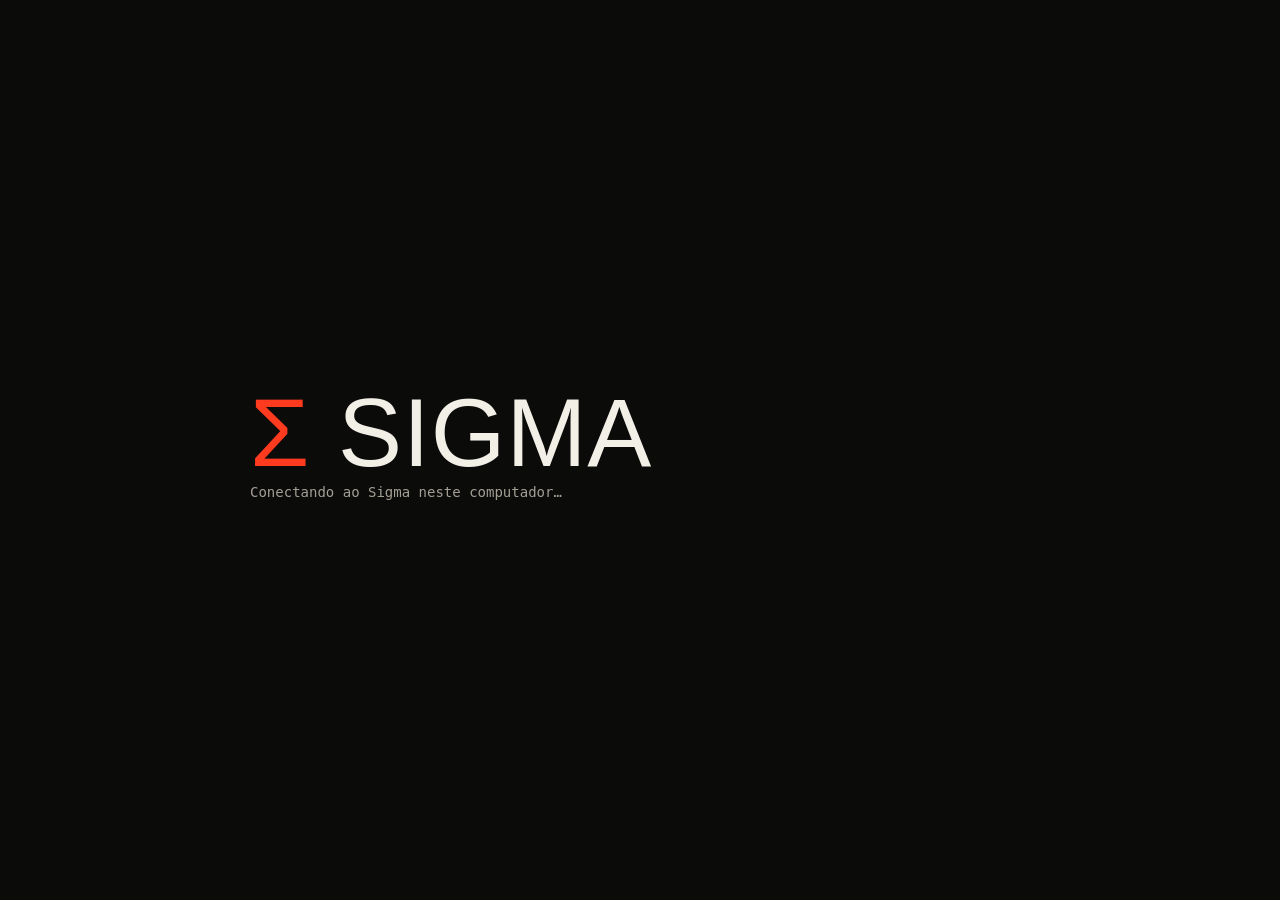
==== commit e35a45a2: "Chat com pesquisa na internet: o app busca na web e manda o que achou junto com a pergunta (sigma/we" ====
--- a/sigma/web/app.html
+++ b/sigma/web/app.html
@@ -839,7 +839,8 @@
           <form class="composer" id="chat-form" autocomplete="off">
             <div class="comp-wrap">
               <div class="comp-opts">
-                <span id="opt-text"><label>Resposta <select id="ai-len"><option value="256">Curta</option><option value="512" selected>Média</option><option value="1024">Longa</option></select></label></span>
+                <span id="opt-text"><label>Resposta <select id="ai-len"><option value="256">Curta</option><option value="512" selected>Média</option><option value="1024">Longa</option></select></label>
+                  <label class="check" title="O seu app busca na web e manda o que achou junto com a pergunta"><input type="checkbox" id="ai-web"> Pesquisar na internet</label></span>
                 <span id="opt-image" hidden><label>Formato <select id="ai-size"><option value="512x512">Quadrado · 512×512</option><option value="768x768">Quadrado · 768×768</option><option value="1024x1024" selected>Quadrado · 1024×1024</option><option value="768x1024">Retrato · 768×1024</option><option value="1024x768">Paisagem · 1024×768</option></select></label>
                   <label>Quantidade <select id="ai-count"><option value="1" selected>1</option><option value="2">2</option><option value="3">3</option><option value="4">4</option></select></label></span>
                 <span id="opt-video" hidden><label>Duração <select id="ai-seconds"><option value="2" selected>2 s</option><option value="3">3 s</option><option value="5">5 s</option></select></label>
@@ -1047,6 +1048,8 @@
           <div id="cfg-media-box" hidden>
             <label class="check"><input type="checkbox" id="cfg-ai-image"> Hospedar IA de imagem</label>
             <label class="check"><input type="checkbox" id="cfg-ai-video"> Hospedar IA de vídeo</label>
+            <label class="check"><input type="checkbox" id="cfg-lend"> Emprestar memória para grupos</label>
+            <p class="hint">Os modelos gigantes rodam divididos entre vários computadores. Com isto ligado, a rede pode colocar este computador num grupo (pela reputação dele): ele empresta a memória que não está usando, e o pagamento de cada pedido é repartido pela memória de cada um.</p>
             <p class="hint">Modelos que geram imagens e vídeos usam mais memória e, de preferência, uma placa de vídeo. O vídeo só é aceito com uma placa de vídeo de 6 GB ou mais (ou num grupo de vídeo): só no processador ele leva horas, passa do prazo e tira reputação deste computador.</p>
           </div>
           <label for="cfg-ai-ram">Memória para IA (GB)</label>
@@ -2635,11 +2638,17 @@
   pollProgress(chat.reqId);
   try {
     const fit = t === "text" ? apiMessages(opts.max_tokens) : null;
-    const body = t === "text" ? {model, id: chat.reqId, max_tokens: opts.max_tokens, messages: fit.messages}
+    const body = t === "text" ? {model, id: chat.reqId, max_tokens: opts.max_tokens, messages: fit.messages, web: !!$("ai-web")?.checked}
       : {model, id: chat.reqId, prompt: text, ...opts};
     if (shown) body.max_price = shown;   // o teto que o painel mostrou: o pedido nunca reserva mais do que isso
     const r = await api(t === "text" ? "/api/ai/chat" : t === "image" ? "/api/ai/image" : "/api/ai/video", body);
-    const msg = {role: "assistant", content: t === "text" ? String(r.text ?? "") : "", cost: N(r.cost),
+    const srcs = Array.isArray(r.sources) ? r.sources.filter((x) => x && /^https?:\/\//.test(String(x.url))).slice(0, 8) : [];
+    const srcMd = srcs.length ? "
+
+**Fontes da internet:**
+" + srcs.map((x, k) => `${k + 1}. [${String(x.title || x.url).replace(/[\[\]]/g, "")}](${x.url})`).join("
+") : "";
+    const msg = {role: "assistant", content: t === "text" ? String(r.text ?? "") + srcMd : "", cost: N(r.cost),
                  machine: r.machine ? String(r.machine) : "", model, time: nowSec(),
                  review: !!r.review, job: typeof r.job === "string" ? r.job : ""};
     if (t !== "text") msg.media = (Array.isArray(r.media) ? r.media : []).filter(validMedia).map((x) => ({hash: String(x.hash), mime: String(x.mime),
@@ -3025,19 +3034,19 @@
     + `<dt>Orçamento</dt><dd>${esc(sig(m.budget))} SIG · dura ${esc(lifetime(m.budget, rent(m)))}</dd>`
     + (mine ? `<dt>Royalties</dt><dd class="ok">${esc(sig(m.royalties))} SIG recebidos</dd>` : "") + `</dl>`
     + (!h && !a ? waitingNote(m) : "")
-    + `<div class="row">${mine ? act("fund", "Recarregar", "primary") + act("royalty", "Royalty") + act("transfer", "Passar adiante") + act("retire", "Apagar", "danger")
+    + `<div class="row">${mine ? act("fund", "Recarregar", "primary") + act("withdraw", "Sacar") + act("royalty", "Royalty") + act("transfer", "Passar adiante") + act("retire", "Apagar", "danger")
       : h ? `<button type="button" class="small" data-chat="${esc(m.name)}">${talk}</button>` : ""}</div></div>`;
 }
 // imagem e vídeo: o disco conta todos os arquivos (o principal, o VAE e o codificador de texto), como a chain cobra
 const catalogSize = (it) => N(it.total_size ?? it.size ?? it.bytes);
 // media = ai.media do app: false enquanto a rede não aceita imagem e vídeo (antes das regras v2)
-// gigantes (split): só rodam divididos entre várias máquinas; um PC de 16 GB empresta uns 9 GB
+// gigantes (split): só rodam divididos entre várias máquinas; a conta usa 8 GB cedidos por computador
 function giantTile(it, parts) {
-  const size = catalogSize(it), ram = N(it.ram_mb) || Math.ceil(size / 1e6 * 1.2) + 512, pcs = Math.ceil(ram / 9000);
+  const size = catalogSize(it), ram = N(it.ram_mb) || Math.ceil(size / 1e6 * 1.2) + 512, pcs = Math.ceil(ram / 8000);
   return `<div class="tile"><div class="row between"><h4>${esc(it.title || it.name || it.id)}</h4><span><span class="tag">várias máquinas</span><span class="tag">${TASK_NAME.text}</span></span></div>`
     + (it.description ? `<p class="desc">${esc(it.description)}</p>` : "")
     + `<dl class="kv"><dt>Tamanho</dt><dd>${esc(fmtBytes(size))}${N(it.parts) > 1 ? ` em ${num(it.parts)} partes` : ""}</dd>`
-    + `<dt>Memória</dt><dd>${esc(fmtMB(ram))} somando as máquinas (uns ${num(pcs)} computadores de 16 GB)</dd>`
+    + `<dt>Memória</dt><dd>${esc(fmtMB(ram))} somando as máquinas (uns ${num(pcs)} computadores cedendo 8 GB cada)</dd>`
     + `<dt>Licença</dt><dd>${esc(it.license || "—")}</dd></dl>`
     + (parts
       ? `<p class="hint">Não cabe em nenhum computador comum: a rede o coloca num grupo (um coordenador com disco para o modelo inteiro e trabalhadores emprestando memória até somar a que ele pede).</p><div class="row"><button type="button" class="small primary" data-sponsor="${esc(it.id)}">Apadrinhar</button></div>`
@@ -3050,7 +3059,7 @@
   return `<div class="tile"><div class="row between"><h4>${esc(it.title || it.name || it.id)}</h4><span>${net ? `<span class="tag ok" title="na rede como ${esc(net)}">já na rede</span>` : ""}<span class="tag">${TASK_NAME[task]}</span></span></div>`
     + (it.description ? `<p class="desc">${esc(it.description)}</p>` : "")
     + `<dl class="kv"><dt>Tamanho</dt><dd>${esc(fmtBytes(size))}</dd><dt>Memória</dt><dd>${esc(fmtMB(ram))} para rodar`
-    + (task === "text" && ram > 15000 ? ` (num PC grande ou num grupo de uns ${num(Math.ceil(ram / 9000))} computadores de 16 GB)` : "") + `</dd>`
+    + (task === "text" && ram > 15000 ? ` (num PC grande ou num grupo de uns ${num(Math.ceil(ram / 8000))} computadores cedendo 8 GB cada)` : "") + `</dd>`
     + `<dt>Licença</dt><dd>${esc(it.license || "—")}</dd><dt>Custo</dt><dd>~${esc(sig(perDay(size, 2, true, ram)))} SIG por dia com 2 cópias</dd></dl>`
     + (task !== "text" && media === false
       ? `<p class="hint">Ainda não dá para apadrinhar: a rede só aceita modelos de imagem e vídeo depois da atualização das regras v2.</p>`
@@ -3065,14 +3074,14 @@
   ["reason", "Raciocínio e matemática", "pensam passo a passo antes de responder"],
   ["image", "Imagem", "geram imagens a partir de uma frase"],
   ["video", "Vídeo", "geram vídeos curtos; pedem placa de vídeo"],
-  ["giant", "Gigantes · até 10 computadores", "não cabem num PC de 16 GB: rodam divididos num grupo de 3 a 10"],
+  ["giant", "Gigantes · até 10 computadores", "rodam divididos num grupo de até 10 computadores cedendo 8 GB cada"],
   ["giant-l", "Gigantes · mais de 10 computadores", "os maiores modelos abertos, divididos entre muitos PCs"],
 ];
 const catOpen = new Set(["chat-s"]);
 function catGroupOf(it) {
   const ram = N(it.ram_mb) || Math.ceil(catalogSize(it) / 1e6 * 1.2) + 512;
   if (it.task === "image" || it.task === "video") return it.task;
-  if (it.split || ram > 24000) return Math.ceil(ram / 9000) > 10 ? "giant-l" : "giant";
+  if (it.split || ram > 24000) return Math.ceil(ram / 8000) > 10 ? "giant-l" : "giant";
   if (it.use === "code" || it.use === "reason") return it.use;
   return ram <= 3000 ? "chat-s" : ram <= 9000 ? "chat-m" : "chat-l";
 }
@@ -3175,6 +3184,10 @@
     text: `O orçamento paga o aluguel de quem guarda o modelo. Hoje ele tem ${sig(m.budget)} SIG e dura ${lifetime(m.budget, rent(m))}.`,
     fields: [{k: "amount", label: "Quantidade (SIG)", mode: "decimal", ph: "ex.: 10"}],
     run: async (v) => { needKey(); const amount = parseSig(v.amount); checkBalance(amount); await api("/api/models/fund", {name, amount}); done(`Modelo ${name} recarregado com ${sigNum(amount)} SIG`); }});
+  if (act === "withdraw") openDialog({title: "Sacar do orçamento de " + name, ok: "Sacar",
+    text: `Hoje o orçamento tem ${sig(m.budget)} SIG. Dá para sacar o que passar de um dia de aluguel de todas as cópias (o modelo segue no ar). Para levar tudo, use Apagar: o que sobrar volta para você.`,
+    fields: [{k: "amount", label: "Quantidade (SIG)", mode: "decimal", ph: "ex.: 10"}],
+    run: async (v) => { needKey(); const amount = parseSig(v.amount); await api("/api/models/withdraw", {name, amount}); done(`${sigNum(amount)} SIG do orçamento de ${name} voltaram para você`); }});
   if (act === "royalty") openDialog({title: "Royalty de " + name, ok: "Salvar",
     text: "Royalty é a parte de cada pagamento pelo modelo que vai para você. Reinvestir devolve parte dele ao orçamento.",
     fields: [{k: "royalty", label: "Royalty (%)", value: bpsPct(m.royalty_bps), mode: "decimal", hint: "De 0 a 50%."},
@@ -3473,7 +3486,7 @@
   setText("cfg-cpu-val", `${num($("cfg-cpu").value)}%`);
   $("cfg-ai").checked = !!c.ai_enabled;
   $("cfg-media-box").hidden = !("ai_image" in c);   // só no app que já hospeda imagem e vídeo
-  $("cfg-ai-image").checked = !!c.ai_image; $("cfg-ai-video").checked = !!c.ai_video;
+  $("cfg-ai-image").checked = !!c.ai_image; $("cfg-ai-video").checked = !!c.ai_video; $("cfg-lend").checked = c.lend !== false;
   setVal($("cfg-ai-ram"), c.ai_ram_gb == null ? "" : gbInput(c.ai_ram_gb));
   $("cfg-compute").checked = !!c.compute_enabled;
   setVal($("cfg-disk"), c.disk_gb == null ? "" : gbInput(c.disk_gb));
@@ -3497,6 +3510,7 @@
   put("ai_enabled", $("cfg-ai").checked);
   put("compute_enabled", $("cfg-compute").checked);
   if ("ai_image" in c) { put("ai_image", $("cfg-ai-image").checked); put("ai_video", $("cfg-ai-video").checked); }
+  put("lend", $("cfg-lend").checked);
   const ram = parseGB($("cfg-ai-ram").value, "Memória para IA"), disk = parseGB($("cfg-disk").value, "Disco para a rede");
   const top = ramTop(S?.machine?.hw);
   if (ram > top) throw new Error(`Memória para IA: escolha de 0 a ${num(top)} GB (a memória deste computador).`);
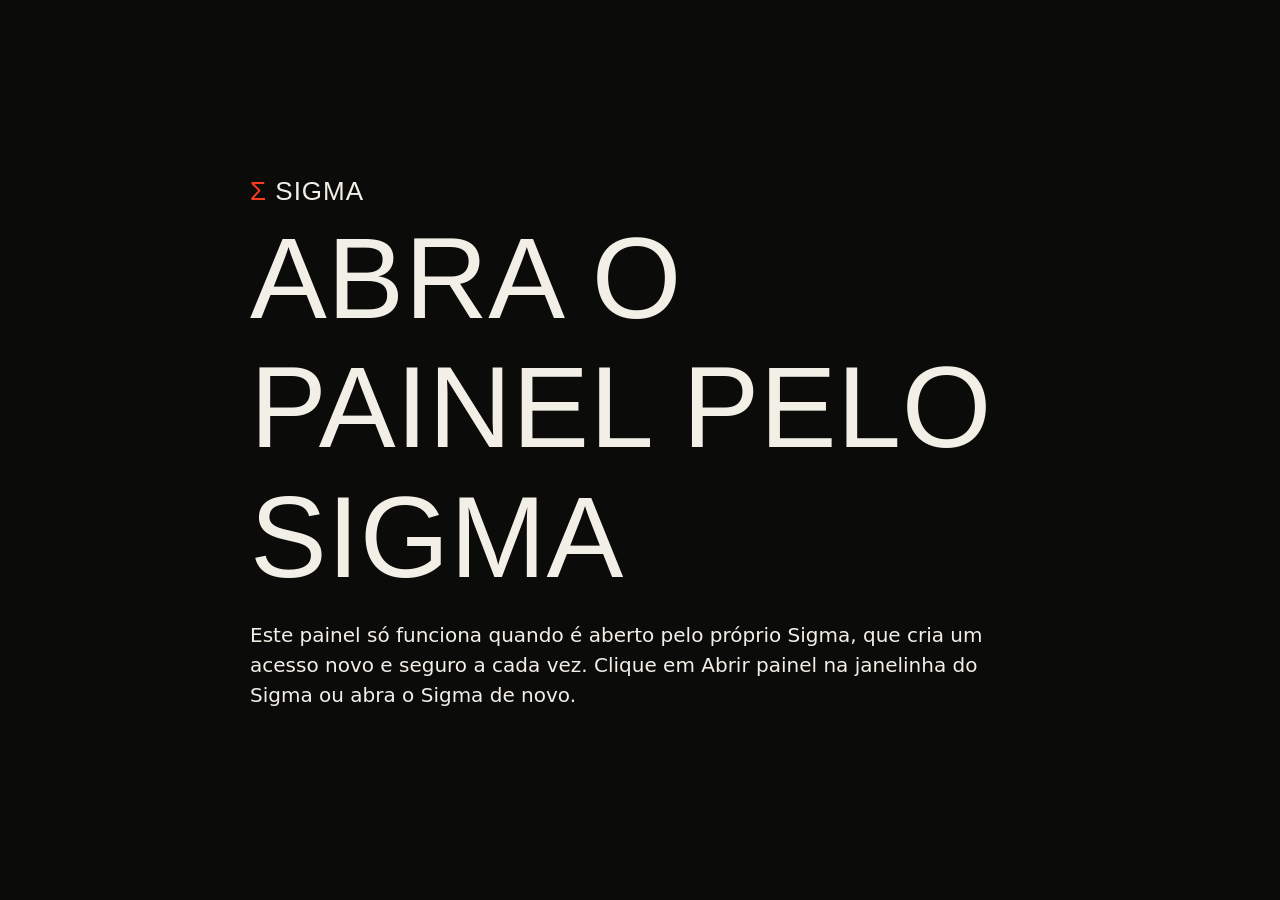
==== commit 245cfa53: "Regras v9: chat global pago (fundo de hospedagem pública), nome público das carteiras e pop-up Máqui" ====
--- a/sigma/web/app.html
+++ b/sigma/web/app.html
@@ -167,6 +167,19 @@
 .cat-scroll { max-height: min(620px, 70vh); overflow-y: auto; overscroll-behavior: contain; padding: 4px 14px 16px;
   border-top: 1px solid var(--line); scrollbar-gutter: stable; }
 .cat-scroll .tiles { margin-top: 10px; }
+.gchat { margin-bottom: 18px; }
+.gchat-log { max-height: 420px; overflow-y: auto; overscroll-behavior: contain; border: 1px solid var(--line); margin: 10px 0; padding: 4px 12px; }
+.gchat-msg { padding: 8px 0; border-bottom: 1px solid var(--line); }
+.gchat-msg:last-child { border-bottom: 0; }
+.gchat-msg .who { font: 600 12.5px var(--mono); }
+.gchat-msg .when { color: var(--muted); font-size: 12px; margin-left: 6px; }
+.gchat-msg .txt { white-space: pre-wrap; overflow-wrap: anywhere; margin-top: 3px; }
+.gchat-form { display: flex; gap: 8px; align-items: flex-end; }
+.gchat-form textarea { flex: 1; min-width: 0; resize: vertical; }
+.pubname { margin-top: 14px; max-width: 520px; }
+.mach-list { max-height: 60vh; overflow-y: auto; }
+.mach { border-bottom: 1px solid var(--line); padding: 10px 0; }
+.mach h4 { margin: 0 0 4px; font-size: 15px; }
 .tiles { display: grid; gap: 14px; grid-template-columns: repeat(auto-fill, minmax(min(300px, 100%), 1fr)); }
 .tile { background: var(--card); border: 1px solid var(--line); padding: 18px; display: flex; flex-direction: column; gap: 12px; min-width: 0; }
 .tile h4 { font-size: 24px; overflow-wrap: anywhere; }
@@ -732,6 +745,10 @@
         <div class="addr-line"><span class="addr" id="w-addr">—</span><button class="small" type="button" data-copy="w-addr">Copiar</button></div>
         <div class="addr-line"><span class="addr muted" id="w-eth">—</span><button class="small" type="button" data-copy="w-eth">Copiar</button></div>
         <p class="hint">É o mesmo endereço, nos formatos Sigma e MetaMask. Para receber SIG, passe qualquer um dos dois.</p>
+        <form class="pubname" id="pubname-form" autocomplete="off" novalidate>
+          <label for="pubname">Nome público <span class="muted">(aparece no chat da rede; trocar custa <span id="pubname-price">1</span> SIG)</span></label>
+          <div class="input-btn"><input id="pubname" maxlength="32" spellcheck="false" placeholder="como você quer aparecer"><button type="submit" class="small primary">Salvar</button></div>
+        </form>
       </div>
       <div class="card receive" id="receive-card">
         <h3>Carteira que recebe</h3>
@@ -959,6 +976,17 @@
     <section data-pane="rede" role="tabpanel" aria-label="Rede" hidden>
       <div class="kicker">A rede</div>
       <h2>100 milhões de SIG. Nenhum de graça.</h2>
+      <div class="row" style="margin:6px 0 14px"><button type="button" class="small" data-net-machines>Máquinas online</button></div>
+      <section class="card gchat" aria-labelledby="gchat-title">
+        <div class="row between"><h3 id="gchat-title" style="margin:0">Chat da rede</h3><span class="muted mono" id="gchat-meta"></span></div>
+        <div class="gchat-log" id="gchat-log"><p class="empty">Carregando…</p></div>
+        <form id="gchat-form" class="gchat-form" autocomplete="off" novalidate>
+          <label class="sr" for="gchat-text">Mensagem para a rede</label>
+          <textarea id="gchat-text" rows="2" maxlength="8000" placeholder="Escreva para todo mundo da rede"></textarea>
+          <button type="submit" class="primary" id="gchat-send">Enviar</button>
+        </form>
+        <p class="hint" id="gchat-note"></p>
+      </section>
       <div class="supply">
         <div class="row between supply-top"><span class="big-n"><b id="n-minted">—</b>SIG impressos</span><span class="mono muted">teto: <span id="n-cap">—</span> SIG</span></div>
         <div class="bar big"><i id="n-bar"></i></div>
@@ -2643,11 +2671,7 @@
     if (shown) body.max_price = shown;   // o teto que o painel mostrou: o pedido nunca reserva mais do que isso
     const r = await api(t === "text" ? "/api/ai/chat" : t === "image" ? "/api/ai/image" : "/api/ai/video", body);
     const srcs = Array.isArray(r.sources) ? r.sources.filter((x) => x && /^https?:\/\//.test(String(x.url))).slice(0, 8) : [];
-    const srcMd = srcs.length ? "
-
-**Fontes da internet:**
-" + srcs.map((x, k) => `${k + 1}. [${String(x.title || x.url).replace(/[\[\]]/g, "")}](${x.url})`).join("
-") : "";
+    const srcMd = srcs.length ? "\n\n**Fontes da internet:**\n" + srcs.map((x, k) => `${k + 1}. [${String(x.title || x.url).replace(/[\[\]]/g, "")}](${x.url})`).join("\n") : "";
     const msg = {role: "assistant", content: t === "text" ? String(r.text ?? "") + srcMd : "", cost: N(r.cost),
                  machine: r.machine ? String(r.machine) : "", model, time: nowSec(),
                  review: !!r.review, job: typeof r.job === "string" ? r.job : ""};
@@ -3235,7 +3259,63 @@
     + `<svg viewBox="0 0 ${W} ${H}" preserveAspectRatio="none" role="img" aria-label="SIG impressos nos últimos ${list.length} períodos de 12 horas">${bars}<line x1="0" y1="${H - 1}" x2="${W}" y2="${H - 1}"/></svg>`
     + `<div class="chart-foot"><span>#${esc(list[0].epoch)}</span>${anyMine ? '<span class="legend"><i></i>sua parte</span>' : ""}<span>#${esc(list[list.length - 1].epoch)}</span></div></div>`;
 }
+// chat global da rede (v9): cada mensagem custa chat_price e vai para o fundo de hospedagem pública
+const gchat = {last: 0, msgs: [], busy: false, info: null};
+async function loadGChat() {
+  try {
+    const r = await api("/api/net/chat?after=" + gchat.last, undefined, 15000);
+    gchat.info = r;
+    for (const m of r.messages || []) if (N(m.n) > gchat.last) { gchat.msgs.push(m); gchat.last = N(m.n); }
+    gchat.msgs = gchat.msgs.slice(-500);
+    renderGChat();
+  } catch (_) { if (!gchat.msgs.length) setHTML("gchat-log", `<p class="empty">O chat aparece quando a rede estiver nas regras v9.</p>`); }
+}
+function renderGChat() {
+  const log = $("gchat-log"); if (!log) return;
+  const atEnd = log.scrollHeight - log.scrollTop - log.clientHeight < 40;
+  setHTML("gchat-log", gchat.msgs.length ? gchat.msgs.map((m) => `<div class="gchat-msg"><span class="who" title="${esc(m.from)}">${esc(m.name || short(m.from))}</span>`
+    + `<span class="when">${esc(new Date(N(m.time) * 1000).toLocaleString("pt-BR"))}</span><div class="txt">${esc(m.text ?? "(texto indisponível)")}</div></div>`).join("")
+    : `<p class="empty">Nenhuma mensagem ainda. Seja a primeira pessoa a escrever.</p>`);
+  if (atEnd) log.scrollTop = log.scrollHeight;
+  const i = gchat.info || {};
+  setText("gchat-meta", i.price != null ? `${sig(N(i.price))} SIG por mensagem` : "");
+  setText("gchat-note", i.price != null ? `Cada mensagem custa ${sig(N(i.price))} SIG e vai para o fundo de hospedagem pública (hoje ${sig(N(i.fund))} SIG); a cada 12 h, ${(N(i.fund_bps) / 100).toLocaleString("pt-BR")}% dele vai para as máquinas que guardam o que é público. A rede guarda as ${num(N(i.keep))} mensagens mais novas.` : "");
+  if (i.name_price != null) setText("pubname-price", sig(N(i.name_price)));
+}
+document.addEventListener("submit", async (e) => {
+  if (e.target?.id === "gchat-form") {
+    e.preventDefault();
+    const t = $("gchat-text"), text = t.value.trim();
+    if (!text || gchat.busy) return;
+    gchat.busy = true; $("gchat-send").disabled = true;
+    try { needKey(); await api("/api/net/chat", {text}); t.value = ""; toast("Mensagem enviada: aparece no próximo bloco."); setTimeout(loadGChat, 4000); }
+    catch (x) { toast("Não deu para enviar: " + x.message, "err", 8000); }
+    finally { gchat.busy = false; $("gchat-send").disabled = false; }
+  }
+  if (e.target?.id === "pubname-form") {
+    e.preventDefault();
+    try { needKey(); await api("/api/name", {name: $("pubname").value}); toast("Nome público salvo: aparece no próximo bloco."); }
+    catch (x) { toast("Não deu para salvar o nome: " + x.message, "err", 8000); }
+  }
+});
+setInterval(() => { if (!document.hidden && !$("gchat-log")?.closest("[hidden]")) loadGChat(); }, 8000);
+// pop-up "Máquinas online": o que cada máquina serve para a rede (nome dado pelo dono em Configurações → Nome na rede)
+async function showMachines() {
+  let r;
+  try { r = await api("/api/net/machines", undefined, 20000); } catch (x) { return toast("Não deu para carregar as máquinas: " + x.message, "err"); }
+  const list = (r.machines || []).filter((m) => m.online);
+  const gb = (mb) => (N(mb) / 1000).toLocaleString("pt-BR", {maximumFractionDigits: 1}) + " GB";
+  const html = `<p class="hint">${num(list.length)} máquinas online. O nome de cada uma é escolhido pelo dono em Configurações → Nome na rede.</p><div class="mach-list">`
+    + list.map((m) => `<div class="mach"><h4>${esc(m.name || short(m.address))}</h4>`
+      + `<div class="hint">Dono: ${esc(m.owner_name || short(m.owner || ""))} · reputação ${num(N(m.reputation))} · ${num(N(m.jobs_done))} pedidos atendidos</div>`
+      + `<div class="hint">${esc(m.hw.gpu || "sem placa de vídeo")} · ${num(N(m.hw.cpu_cores))} núcleos · IA ${gb(m.hw.ai_ram_mb)} · disco ${gb(m.hw.disk_mb)}${m.lend ? " · empresta memória para grupos" : ""}${m.compute ? " · computação" : ""}</div>`
+      + `<div class="hint">Servindo: ${m.models.length ? esc(m.models.join(", ")) : "nenhum modelo"}${m.sites.length ? " · sites: " + esc(m.sites.join(", ")) : ""}</div></div>`).join("")
+    + `</div>`;
+  openDialog({title: "Máquinas online", html, ok: "Fechar", safe: true, run: async () => {}});
+}
+document.addEventListener("click", (e) => { if (e.target.closest?.("[data-net-machines]")) showMachines(); });
 function renderRede() {
+  if (!gchat.info && !gchat.loading) { gchat.loading = true; loadGChat(); }
   const sup = supply(), net = S.network || {};
   const minted = N(sup.minted), capv = N(sup.cap) || 100e6 * UNIT, p = Math.min(100, minted / capv * 100);
   setText("n-minted", sig(minted, 0));
